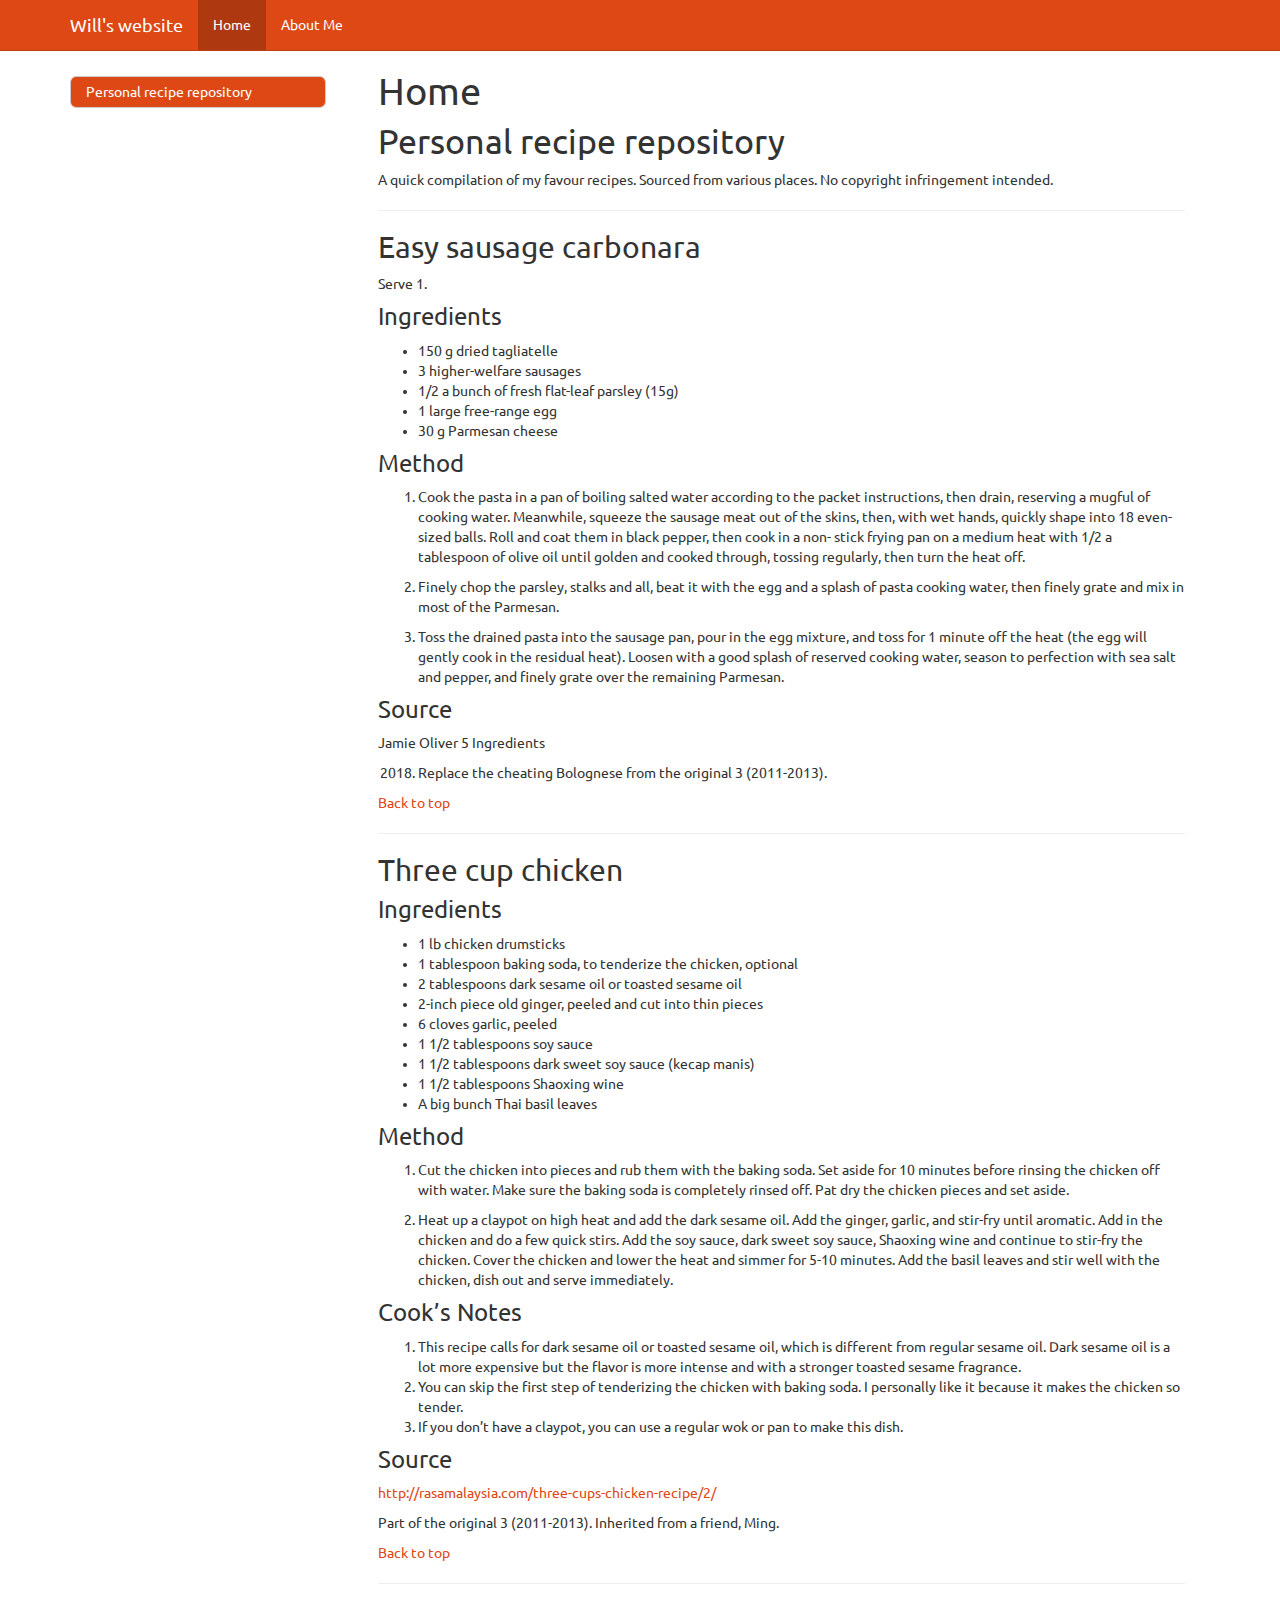
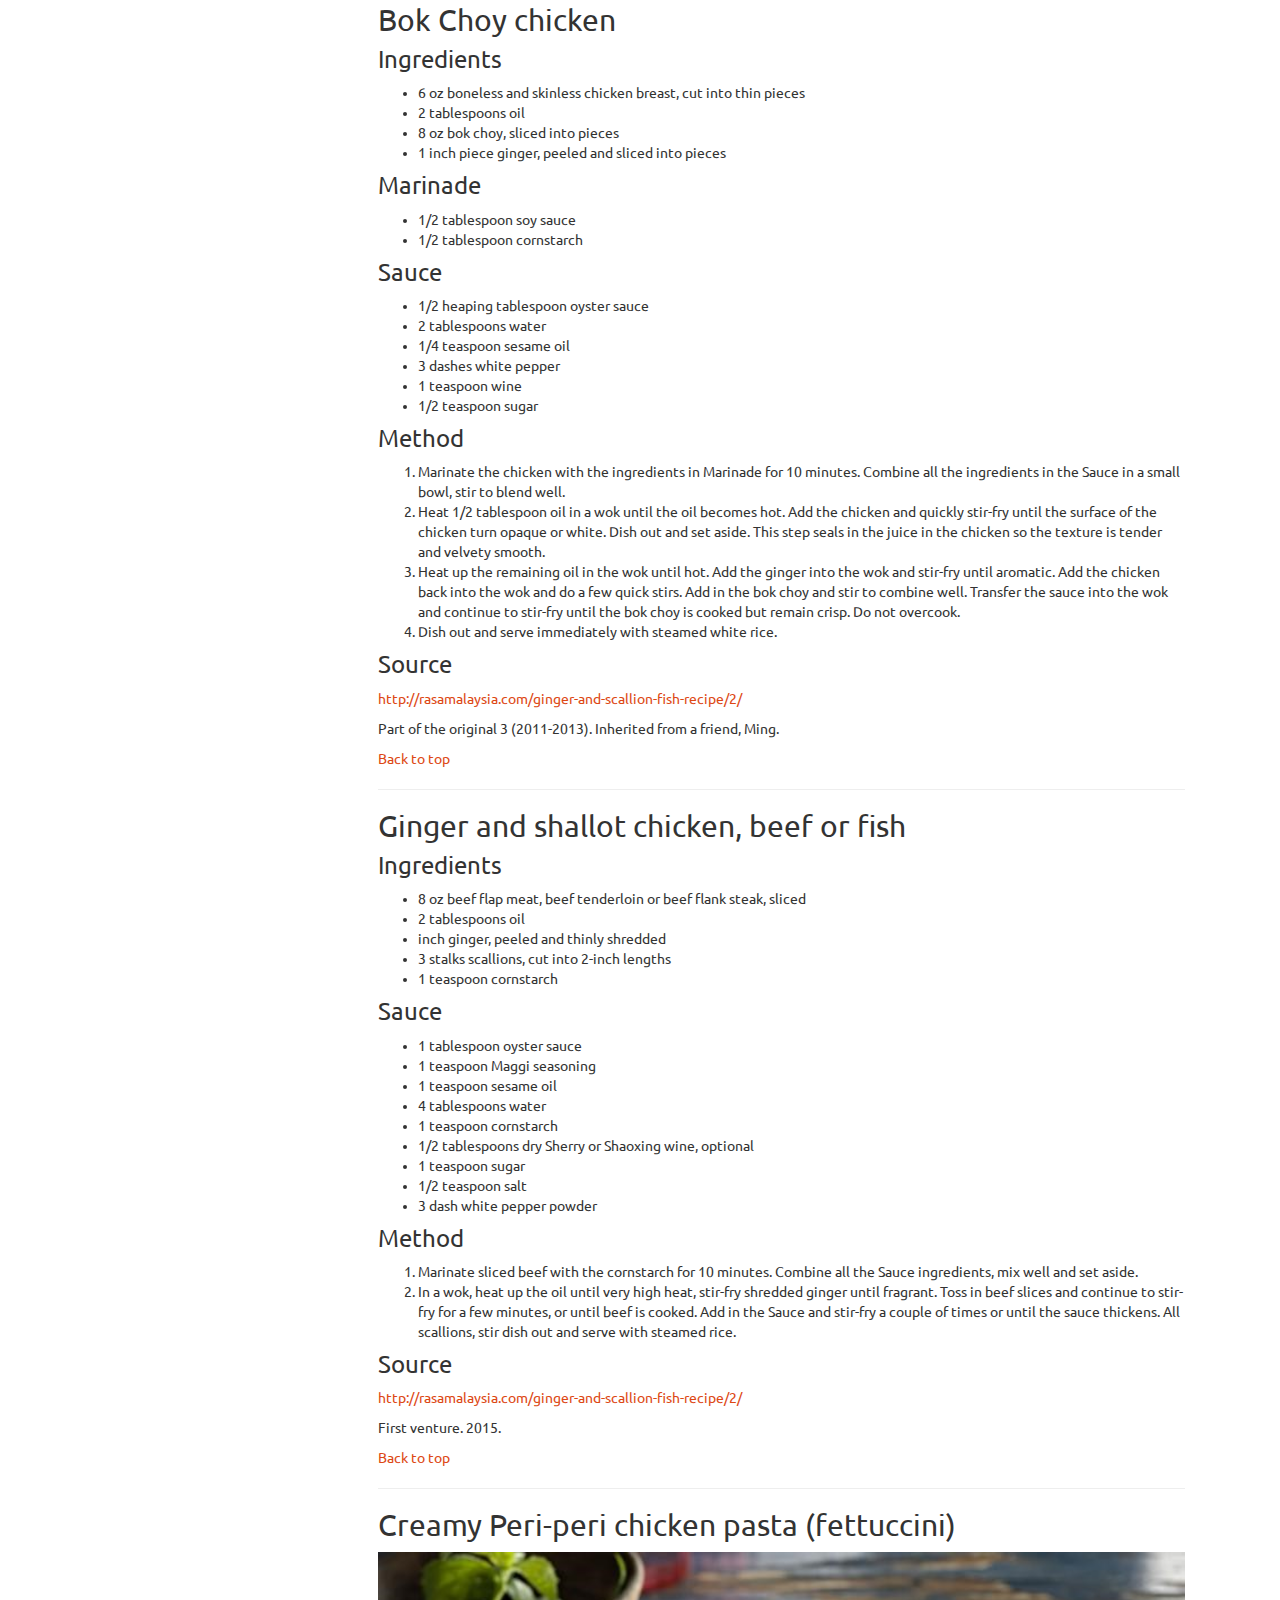
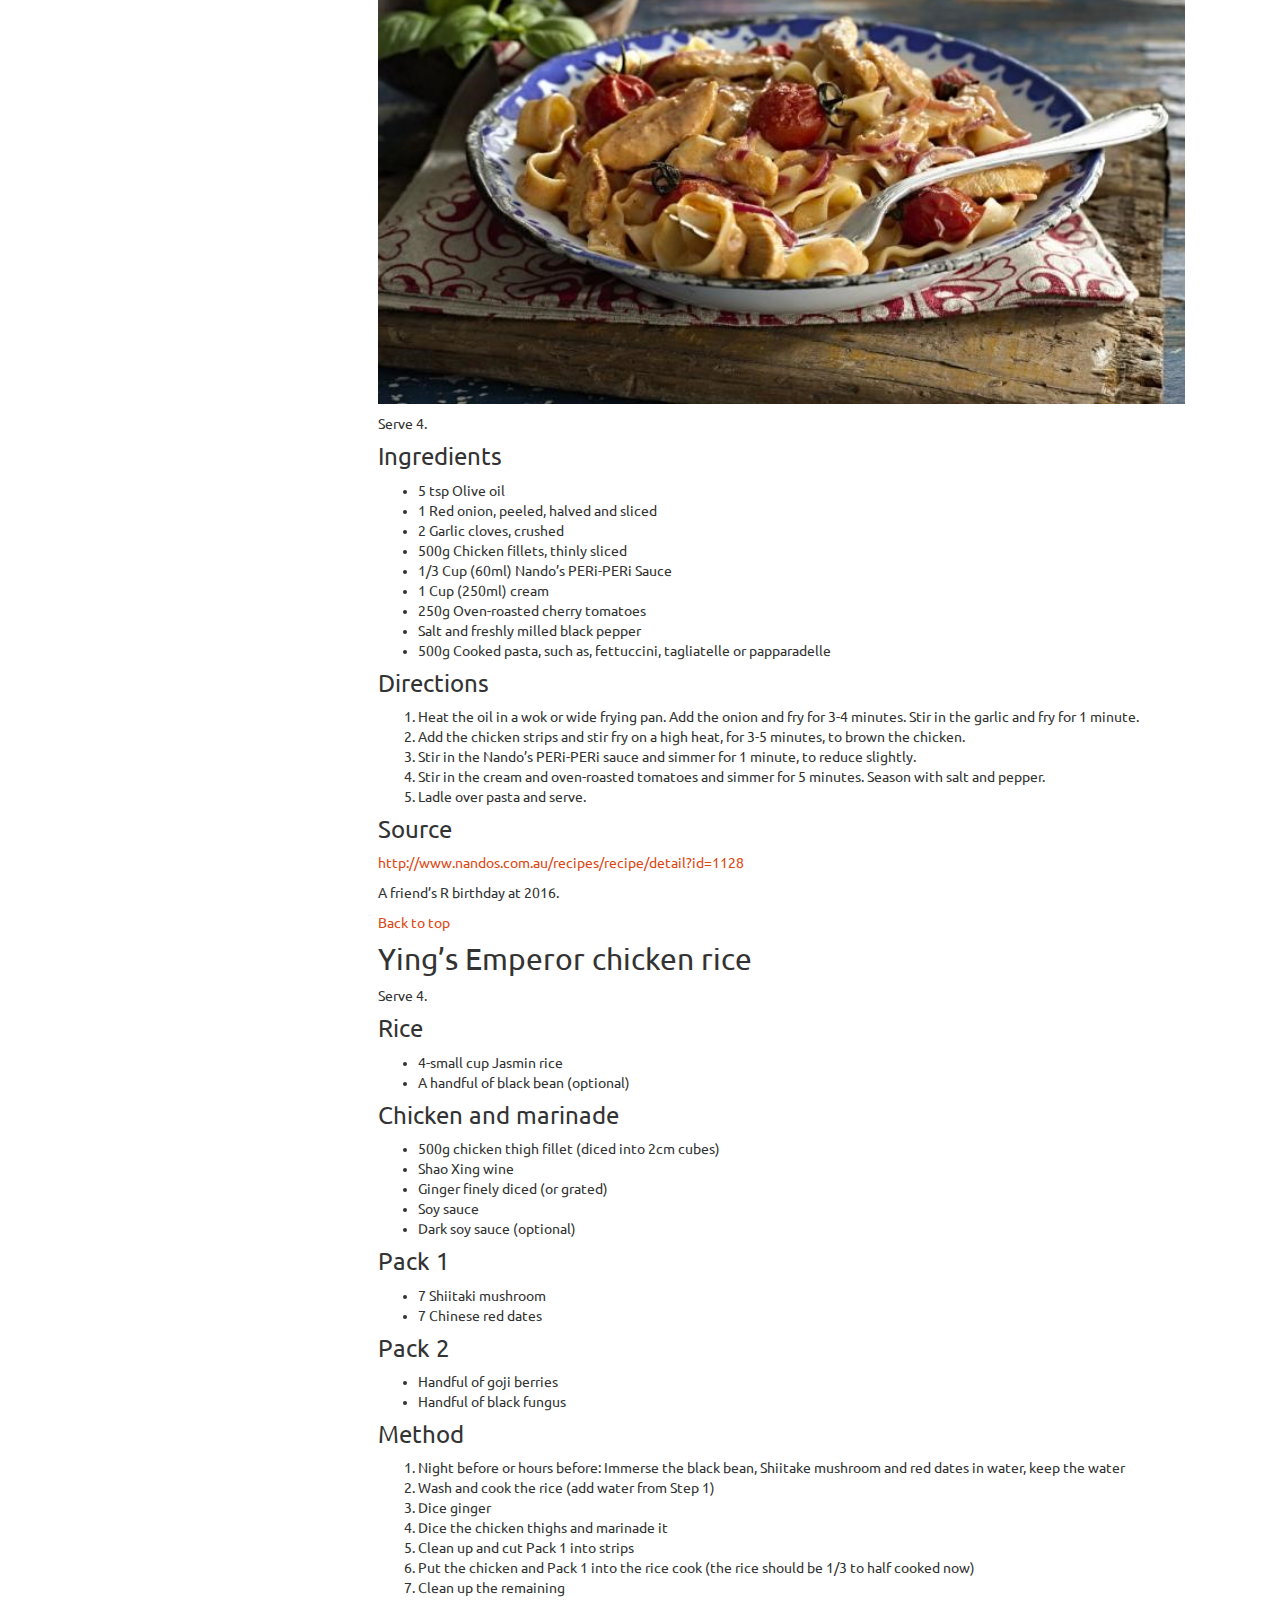
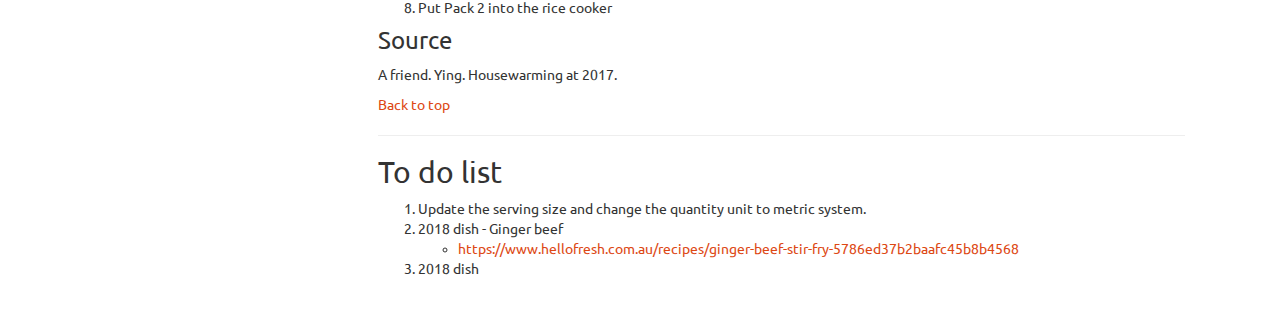
==== index.html @ e2492c23 "Added sources." ====
<!DOCTYPE html>

<html xmlns="http://www.w3.org/1999/xhtml">

<head>

<meta charset="utf-8" />
<meta http-equiv="Content-Type" content="text/html; charset=utf-8" />
<meta name="generator" content="pandoc" />




<title>Home</title>

<script src="site_libs/jquery-1.11.3/jquery.min.js"></script>
<meta name="viewport" content="width=device-width, initial-scale=1" />
<link href="site_libs/bootstrap-3.3.5/css/united.min.css" rel="stylesheet" />
<script src="site_libs/bootstrap-3.3.5/js/bootstrap.min.js"></script>
<script src="site_libs/bootstrap-3.3.5/shim/html5shiv.min.js"></script>
<script src="site_libs/bootstrap-3.3.5/shim/respond.min.js"></script>
<script src="site_libs/jqueryui-1.11.4/jquery-ui.min.js"></script>
<link href="site_libs/tocify-1.9.1/jquery.tocify.css" rel="stylesheet" />
<script src="site_libs/tocify-1.9.1/jquery.tocify.js"></script>
<script src="site_libs/navigation-1.1/tabsets.js"></script>
<link href="site_libs/highlightjs-9.12.0/default.css" rel="stylesheet" />
<script src="site_libs/highlightjs-9.12.0/highlight.js"></script>

<style type="text/css">code{white-space: pre;}</style>
<style type="text/css">
  pre:not([class]) {
    background-color: white;
  }
</style>
<script type="text/javascript">
if (window.hljs) {
  hljs.configure({languages: []});
  hljs.initHighlightingOnLoad();
  if (document.readyState && document.readyState === "complete") {
    window.setTimeout(function() { hljs.initHighlighting(); }, 0);
  }
}
</script>



<style type="text/css">
h1 {
  font-size: 34px;
}
h1.title {
  font-size: 38px;
}
h2 {
  font-size: 30px;
}
h3 {
  font-size: 24px;
}
h4 {
  font-size: 18px;
}
h5 {
  font-size: 16px;
}
h6 {
  font-size: 12px;
}
.table th:not([align]) {
  text-align: left;
}
</style>


</head>

<body>

<style type = "text/css">
.main-container {
  max-width: 940px;
  margin-left: auto;
  margin-right: auto;
}
code {
  color: inherit;
  background-color: rgba(0, 0, 0, 0.04);
}
img {
  max-width:100%;
  height: auto;
}
.tabbed-pane {
  padding-top: 12px;
}
button.code-folding-btn:focus {
  outline: none;
}
</style>


<style type="text/css">
/* padding for bootstrap navbar */
body {
  padding-top: 51px;
  padding-bottom: 40px;
}
/* offset scroll position for anchor links (for fixed navbar)  */
.section h1 {
  padding-top: 56px;
  margin-top: -56px;
}

.section h2 {
  padding-top: 56px;
  margin-top: -56px;
}
.section h3 {
  padding-top: 56px;
  margin-top: -56px;
}
.section h4 {
  padding-top: 56px;
  margin-top: -56px;
}
.section h5 {
  padding-top: 56px;
  margin-top: -56px;
}
.section h6 {
  padding-top: 56px;
  margin-top: -56px;
}
</style>

<script>
// manage active state of menu based on current page
$(document).ready(function () {
  // active menu anchor
  href = window.location.pathname
  href = href.substr(href.lastIndexOf('/') + 1)
  if (href === "")
    href = "index.html";
  var menuAnchor = $('a[href="' + href + '"]');

  // mark it active
  menuAnchor.parent().addClass('active');

  // if it's got a parent navbar menu mark it active as well
  menuAnchor.closest('li.dropdown').addClass('active');
});
</script>


<div class="container-fluid main-container">

<!-- tabsets -->
<script>
$(document).ready(function () {
  window.buildTabsets("TOC");
});
</script>

<!-- code folding -->




<script>
$(document).ready(function ()  {

    // move toc-ignore selectors from section div to header
    $('div.section.toc-ignore')
        .removeClass('toc-ignore')
        .children('h1,h2,h3,h4,h5').addClass('toc-ignore');

    // establish options
    var options = {
      selectors: "h1,h2",
      theme: "bootstrap3",
      context: '.toc-content',
      hashGenerator: function (text) {
        return text.replace(/[.\\/?&!#<>]/g, '').replace(/\s/g, '_').toLowerCase();
      },
      ignoreSelector: ".toc-ignore",
      scrollTo: 0
    };
    options.showAndHide = true;
    options.smoothScroll = true;

    // tocify
    var toc = $("#TOC").tocify(options).data("toc-tocify");
});
</script>

<style type="text/css">

#TOC {
  margin: 25px 0px 20px 0px;
}
@media (max-width: 768px) {
#TOC {
  position: relative;
  width: 100%;
}
}


.toc-content {
  padding-left: 30px;
  padding-right: 40px;
}

div.main-container {
  max-width: 1200px;
}

div.tocify {
  width: 20%;
  max-width: 260px;
  max-height: 85%;
}

@media (min-width: 768px) and (max-width: 991px) {
  div.tocify {
    width: 25%;
  }
}

@media (max-width: 767px) {
  div.tocify {
    width: 100%;
    max-width: none;
  }
}

.tocify ul, .tocify li {
  line-height: 20px;
}

.tocify-subheader .tocify-item {
  font-size: 0.90em;
  padding-left: 25px;
  text-indent: 0;
}

.tocify .list-group-item {
  border-radius: 0px;
}


</style>

<!-- setup 3col/9col grid for toc_float and main content  -->
<div class="row-fluid">
<div class="col-xs-12 col-sm-4 col-md-3">
<div id="TOC" class="tocify">
</div>
</div>

<div class="toc-content col-xs-12 col-sm-8 col-md-9">




<div class="navbar navbar-default  navbar-fixed-top" role="navigation">
  <div class="container">
    <div class="navbar-header">
      <button type="button" class="navbar-toggle collapsed" data-toggle="collapse" data-target="#navbar">
        <span class="icon-bar"></span>
        <span class="icon-bar"></span>
        <span class="icon-bar"></span>
      </button>
      <a class="navbar-brand" href="index.html">Will's website</a>
    </div>
    <div id="navbar" class="navbar-collapse collapse">
      <ul class="nav navbar-nav">
        <li>
  <a href="index.html">Home</a>
</li>
<li>
  <a href="about.html">About Me</a>
</li>
      </ul>
      <ul class="nav navbar-nav navbar-right">
        
      </ul>
    </div><!--/.nav-collapse -->
  </div><!--/.container -->
</div><!--/.navbar -->

<div class="fluid-row" id="header">



<h1 class="title toc-ignore">Home</h1>

</div>


<div id="personal-recipe-repository" class="section level1">
<h1>Personal recipe repository</h1>
<p>A quick compilation of my favour recipes. Sourced from various places. No copyright infringement intended.</p>
<hr />
<div id="easy-sausage-carbonara" class="section level2">
<h2>Easy sausage carbonara</h2>
<p>Serve 1.</p>
<div id="ingredients" class="section level3">
<h3>Ingredients</h3>
<ul>
<li>150 g dried tagliatelle</li>
<li>3 higher-welfare sausages</li>
<li>1/2 a bunch of fresh flat-leaf parsley (15g)</li>
<li>1 large free-range egg</li>
<li>30 g Parmesan cheese</li>
</ul>
</div>
<div id="method" class="section level3">
<h3>Method</h3>
<ol style="list-style-type: decimal">
<li><p>Cook the pasta in a pan of boiling salted water according to the packet instructions, then drain, reserving a mugful of cooking water. Meanwhile, squeeze the sausage meat out of the skins, then, with wet hands, quickly shape into 18 even-sized balls. Roll and coat them in black pepper, then cook in a non- stick frying pan on a medium heat with 1/2 a tablespoon of olive oil until golden and cooked through, tossing regularly, then turn the heat off.</p></li>
<li><p>Finely chop the parsley, stalks and all, beat it with the egg and a splash of pasta cooking water, then finely grate and mix in most of the Parmesan.</p></li>
<li><p>Toss the drained pasta into the sausage pan, pour in the egg mixture, and toss for 1 minute off the heat (the egg will gently cook in the residual heat). Loosen with a good splash of reserved cooking water, season to perfection with sea salt and pepper, and finely grate over the remaining Parmesan.</p></li>
</ol>
</div>
<div id="source" class="section level3">
<h3>Source</h3>
<p>Jamie Oliver 5 Ingredients</p>
<ol start="2018" style="list-style-type: decimal">
<li>Replace the cheating Bolognese from the original 3 (2011-2013).</li>
</ol>
<p><a href="#top">Back to top</a></p>
<hr />
</div>
</div>
<div id="three-cup-chicken" class="section level2">
<h2>Three cup chicken</h2>
<!-- ```{r, out.width="100%", fig.align='center'} -->
<!-- include_graphics("images//threecupchicken.jpg") -->
<!-- ``` -->
<div id="ingredients-1" class="section level3">
<h3>Ingredients</h3>
<ul>
<li>1 lb chicken drumsticks</li>
<li>1 tablespoon baking soda, to tenderize the chicken, optional</li>
<li>2 tablespoons dark sesame oil or toasted sesame oil</li>
<li>2-inch piece old ginger, peeled and cut into thin pieces</li>
<li>6 cloves garlic, peeled</li>
<li>1 1/2 tablespoons soy sauce</li>
<li>1 1/2 tablespoons dark sweet soy sauce (kecap manis)</li>
<li>1 1/2 tablespoons Shaoxing wine</li>
<li>A big bunch Thai basil leaves</li>
</ul>
</div>
<div id="method-1" class="section level3">
<h3>Method</h3>
<ol style="list-style-type: decimal">
<li><p>Cut the chicken into pieces and rub them with the baking soda. Set aside for 10 minutes before rinsing the chicken off with water. Make sure the baking soda is completely rinsed off. Pat dry the chicken pieces and set aside.</p></li>
<li><p>Heat up a claypot on high heat and add the dark sesame oil. Add the ginger, garlic, and stir-fry until aromatic. Add in the chicken and do a few quick stirs. Add the soy sauce, dark sweet soy sauce, Shaoxing wine and continue to stir-fry the chicken. Cover the chicken and lower the heat and simmer for 5-10 minutes. Add the basil leaves and stir well with the chicken, dish out and serve immediately.</p></li>
</ol>
</div>
<div id="cooks-notes" class="section level3">
<h3>Cook’s Notes</h3>
<ol style="list-style-type: decimal">
<li>This recipe calls for dark sesame oil or toasted sesame oil, which is different from regular sesame oil. Dark sesame oil is a lot more expensive but the flavor is more intense and with a stronger toasted sesame fragrance.</li>
<li>You can skip the first step of tenderizing the chicken with baking soda. I personally like it because it makes the chicken so tender.</li>
<li>If you don’t have a claypot, you can use a regular wok or pan to make this dish.</li>
</ol>
</div>
<div id="source-1" class="section level3">
<h3>Source</h3>
<p><a href="http://rasamalaysia.com/three-cups-chicken-recipe/2/" class="uri">http://rasamalaysia.com/three-cups-chicken-recipe/2/</a></p>
<p>Part of the original 3 (2011-2013). Inherited from a friend, Ming.</p>
<p><a href="#top">Back to top</a></p>
<hr />
</div>
</div>
<div id="bok-choy-chicken" class="section level2">
<h2>Bok Choy chicken</h2>
<div id="ingredients-2" class="section level3">
<h3>Ingredients</h3>
<ul>
<li>6 oz boneless and skinless chicken breast, cut into thin pieces</li>
<li>2 tablespoons oil</li>
<li>8 oz bok choy, sliced into pieces</li>
<li>1 inch piece ginger, peeled and sliced into pieces</li>
</ul>
</div>
<div id="marinade" class="section level3">
<h3>Marinade</h3>
<ul>
<li>1/2 tablespoon soy sauce</li>
<li>1/2 tablespoon cornstarch</li>
</ul>
</div>
<div id="sauce" class="section level3">
<h3>Sauce</h3>
<ul>
<li>1/2 heaping tablespoon oyster sauce</li>
<li>2 tablespoons water</li>
<li>1/4 teaspoon sesame oil</li>
<li>3 dashes white pepper</li>
<li>1 teaspoon wine</li>
<li>1/2 teaspoon sugar</li>
</ul>
</div>
<div id="method-2" class="section level3">
<h3>Method</h3>
<ol style="list-style-type: decimal">
<li>Marinate the chicken with the ingredients in Marinade for 10 minutes. Combine all the ingredients in the Sauce in a small bowl, stir to blend well.</li>
<li>Heat 1/2 tablespoon oil in a wok until the oil becomes hot. Add the chicken and quickly stir-fry until the surface of the chicken turn opaque or white. Dish out and set aside. This step seals in the juice in the chicken so the texture is tender and velvety smooth.</li>
<li>Heat up the remaining oil in the wok until hot. Add the ginger into the wok and stir-fry until aromatic. Add the chicken back into the wok and do a few quick stirs. Add in the bok choy and stir to combine well. Transfer the sauce into the wok and continue to stir-fry until the bok choy is cooked but remain crisp. Do not overcook.</li>
<li>Dish out and serve immediately with steamed white rice.</li>
</ol>
</div>
<div id="source-2" class="section level3">
<h3>Source</h3>
<p><a href="http://rasamalaysia.com/ginger-and-scallion-fish-recipe/2/" class="uri">http://rasamalaysia.com/ginger-and-scallion-fish-recipe/2/</a></p>
<p>Part of the original 3 (2011-2013). Inherited from a friend, Ming.</p>
<p><a href="#top">Back to top</a></p>
<hr />
</div>
</div>
<div id="ginger-and-shallot-chicken-beef-or-fish" class="section level2">
<h2>Ginger and shallot chicken, beef or fish</h2>
<div id="ingredients-3" class="section level3">
<h3>Ingredients</h3>
<ul>
<li>8 oz beef flap meat, beef tenderloin or beef flank steak, sliced</li>
<li>2 tablespoons oil</li>
<li>inch ginger, peeled and thinly shredded</li>
<li>3 stalks scallions, cut into 2-inch lengths</li>
<li>1 teaspoon cornstarch</li>
</ul>
</div>
<div id="sauce-1" class="section level3">
<h3>Sauce</h3>
<ul>
<li>1 tablespoon oyster sauce</li>
<li>1 teaspoon Maggi seasoning</li>
<li>1 teaspoon sesame oil</li>
<li>4 tablespoons water</li>
<li>1 teaspoon cornstarch</li>
<li>1/2 tablespoons dry Sherry or Shaoxing wine, optional</li>
<li>1 teaspoon sugar</li>
<li>1/2 teaspoon salt</li>
<li>3 dash white pepper powder</li>
</ul>
</div>
<div id="method-3" class="section level3">
<h3>Method</h3>
<ol style="list-style-type: decimal">
<li>Marinate sliced beef with the cornstarch for 10 minutes. Combine all the Sauce ingredients, mix well and set aside.</li>
<li>In a wok, heat up the oil until very high heat, stir-fry shredded ginger until fragrant. Toss in beef slices and continue to stir-fry for a few minutes, or until beef is cooked. Add in the Sauce and stir-fry a couple of times or until the sauce thickens. All scallions, stir dish out and serve with steamed rice.</li>
</ol>
</div>
<div id="source-3" class="section level3">
<h3>Source</h3>
<p><a href="http://rasamalaysia.com/ginger-and-scallion-fish-recipe/2/" class="uri">http://rasamalaysia.com/ginger-and-scallion-fish-recipe/2/</a></p>
<p>First venture. 2015.</p>
<p><a href="#top">Back to top</a></p>
<hr />
</div>
</div>
<div id="creamy-peri-peri-chicken-pasta-fettuccini" class="section level2">
<h2>Creamy Peri-peri chicken pasta (fettuccini)</h2>
<p><img src="images/test.jpg" width="100%" style="display: block; margin: auto;" /></p>
<p>Serve 4.</p>
<div id="ingredients-4" class="section level3">
<h3>Ingredients</h3>
<ul>
<li>5 tsp Olive oil</li>
<li>1 Red onion, peeled, halved and sliced</li>
<li>2 Garlic cloves, crushed</li>
<li>500g Chicken fillets, thinly sliced</li>
<li>1/3 Cup (60ml) Nando’s PERi-PERi Sauce</li>
<li>1 Cup (250ml) cream</li>
<li>250g Oven-roasted cherry tomatoes</li>
<li>Salt and freshly milled black pepper</li>
<li>500g Cooked pasta, such as, fettuccini, tagliatelle or papparadelle</li>
</ul>
</div>
<div id="directions" class="section level3">
<h3>Directions</h3>
<ol style="list-style-type: decimal">
<li>Heat the oil in a wok or wide frying pan. Add the onion and fry for 3-4 minutes. Stir in the garlic and fry for 1 minute.</li>
<li>Add the chicken strips and stir fry on a high heat, for 3-5 minutes, to brown the chicken.</li>
<li>Stir in the Nando’s PERi-PERi sauce and simmer for 1 minute, to reduce slightly.</li>
<li>Stir in the cream and oven-roasted tomatoes and simmer for 5 minutes. Season with salt and pepper.</li>
<li>Ladle over pasta and serve.</li>
</ol>
</div>
<div id="source-4" class="section level3">
<h3>Source</h3>
<p><a href="http://www.nandos.com.au/recipes/recipe/detail?id=1128" class="uri">http://www.nandos.com.au/recipes/recipe/detail?id=1128</a></p>
<p>A friend’s R birthday at 2016.</p>
<p><a href="#top">Back to top</a></p>
</div>
</div>
<div id="yings-emperor-chicken-rice" class="section level2">
<h2>Ying’s Emperor chicken rice</h2>
<p>Serve 4.</p>
<div id="rice" class="section level3">
<h3>Rice</h3>
<ul>
<li>4-small cup Jasmin rice</li>
<li>A handful of black bean (optional)</li>
</ul>
</div>
<div id="chicken-and-marinade" class="section level3">
<h3>Chicken and marinade</h3>
<ul>
<li>500g chicken thigh fillet (diced into 2cm cubes)</li>
<li>Shao Xing wine</li>
<li>Ginger finely diced (or grated)</li>
<li>Soy sauce</li>
<li>Dark soy sauce (optional)</li>
</ul>
</div>
<div id="pack-1" class="section level3">
<h3>Pack 1</h3>
<ul>
<li>7 Shiitaki mushroom</li>
<li>7 Chinese red dates</li>
</ul>
</div>
<div id="pack-2" class="section level3">
<h3>Pack 2</h3>
<ul>
<li>Handful of goji berries</li>
<li>Handful of black fungus</li>
</ul>
</div>
<div id="method-4" class="section level3">
<h3>Method</h3>
<ol style="list-style-type: decimal">
<li>Night before or hours before: Immerse the black bean, Shiitake mushroom and red dates in water, keep the water</li>
<li>Wash and cook the rice (add water from Step 1)</li>
<li>Dice ginger</li>
<li>Dice the chicken thighs and marinade it</li>
<li>Clean up and cut Pack 1 into strips</li>
<li>Put the chicken and Pack 1 into the rice cook (the rice should be 1/3 to half cooked now)</li>
<li>Clean up the remaining</li>
<li>Put Pack 2 into the rice cooker</li>
</ol>
</div>
<div id="source-5" class="section level3">
<h3>Source</h3>
<p>A friend. Ying. Housewarming at 2017.</p>
<p><a href="#top">Back to top</a></p>
<hr />
</div>
</div>
<div id="to-do-list" class="section level2">
<h2>To do list</h2>
<ol style="list-style-type: decimal">
<li>Update the serving size and change the quantity unit to metric system.</li>
<li>2018 dish - Ginger beef
<ul>
<li><a href="https://www.hellofresh.com.au/recipes/ginger-beef-stir-fry-5786ed37b2baafc45b8b4568" class="uri">https://www.hellofresh.com.au/recipes/ginger-beef-stir-fry-5786ed37b2baafc45b8b4568</a></li>
</ul></li>
<li>2018 dish</li>
</ol>
</div>
</div>



</div>
</div>

</div>

<script>

// add bootstrap table styles to pandoc tables
function bootstrapStylePandocTables() {
  $('tr.header').parent('thead').parent('table').addClass('table table-condensed');
}
$(document).ready(function () {
  bootstrapStylePandocTables();
});


</script>

<!-- dynamically load mathjax for compatibility with self-contained -->
<script>
  (function () {
    var script = document.createElement("script");
    script.type = "text/javascript";
    script.src  = "https://mathjax.rstudio.com/latest/MathJax.js?config=TeX-AMS-MML_HTMLorMML";
    document.getElementsByTagName("head")[0].appendChild(script);
  })();
</script>

</body>
</html>
---- site_libs/bootstrap-3.3.5/css/united.min.css ----
@font-face {
  font-family: 'Ubuntu';
  font-style: normal;
  font-weight: 400;
  src: url(fonts/Ubuntu.ttf) format('truetype');
}

/*!
 * bootswatch v3.3.6
 * Homepage: http://bootswatch.com
 * Copyright 2012-2015 Thomas Park
 * Licensed under MIT
 * Based on Bootstrap
*//*!
 * Bootstrap v3.3.6 (http://getbootstrap.com)
 * Copyright 2011-2015 Twitter, Inc.
 * Licensed under MIT (https://github.com/twbs/bootstrap/blob/master/LICENSE)
 *//*! normalize.css v3.0.3 | MIT License | github.com/necolas/normalize.css */html{font-family:sans-serif;-ms-text-size-adjust:100%;-webkit-text-size-adjust:100%}body{margin:0}article,aside,details,figcaption,figure,footer,header,hgroup,main,menu,nav,section,summary{display:block}audio,canvas,progress,video{display:inline-block;vertical-align:baseline}audio:not([controls]){display:none;height:0}[hidden],template{display:none}a{background-color:transparent}a:active,a:hover{outline:0}abbr[title]{border-bottom:1px dotted}b,strong{font-weight:bold}dfn{font-style:italic}h1{font-size:2em;margin:0.67em 0}mark{background:#ff0;color:#000}small{font-size:80%}sub,sup{font-size:75%;line-height:0;position:relative;vertical-align:baseline}sup{top:-0.5em}sub{bottom:-0.25em}img{border:0}svg:not(:root){overflow:hidden}figure{margin:1em 40px}hr{-webkit-box-sizing:content-box;-moz-box-sizing:content-box;box-sizing:content-box;height:0}pre{overflow:auto}code,kbd,pre,samp{font-family:monospace, monospace;font-size:1em}button,input,optgroup,select,textarea{color:inherit;font:inherit;margin:0}button{overflow:visible}button,select{text-transform:none}button,html input[type="button"],input[type="reset"],input[type="submit"]{-webkit-appearance:button;cursor:pointer}button[disabled],html input[disabled]{cursor:default}button::-moz-focus-inner,input::-moz-focus-inner{border:0;padding:0}input{line-height:normal}input[type="checkbox"],input[type="radio"]{-webkit-box-sizing:border-box;-moz-box-sizing:border-box;box-sizing:border-box;padding:0}input[type="number"]::-webkit-inner-spin-button,input[type="number"]::-webkit-outer-spin-button{height:auto}input[type="search"]{-webkit-appearance:textfield;-webkit-box-sizing:content-box;-moz-box-sizing:content-box;box-sizing:content-box}input[type="search"]::-webkit-search-cancel-button,input[type="search"]::-webkit-search-decoration{-webkit-appearance:none}fieldset{border:1px solid #c0c0c0;margin:0 2px;padding:0.35em 0.625em 0.75em}legend{border:0;padding:0}textarea{overflow:auto}optgroup{font-weight:bold}table{border-collapse:collapse;border-spacing:0}td,th{padding:0}/*! Source: https://github.com/h5bp/html5-boilerplate/blob/master/src/css/main.css */@media print{*,*:before,*:after{background:transparent !important;color:#000 !important;-webkit-box-shadow:none !important;box-shadow:none !important;text-shadow:none !important}a,a:visited{text-decoration:underline}a[href]:after{content:" (" attr(href) ")"}abbr[title]:after{content:" (" attr(title) ")"}a[href^="#"]:after,a[href^="javascript:"]:after{content:""}pre,blockquote{border:1px solid #999;page-break-inside:avoid}thead{display:table-header-group}tr,img{page-break-inside:avoid}img{max-width:100% !important}p,h2,h3{orphans:3;widows:3}h2,h3{page-break-after:avoid}.navbar{display:none}.btn>.caret,.dropup>.btn>.caret{border-top-color:#000 !important}.label{border:1px solid #000}.table{border-collapse:collapse !important}.table td,.table th{background-color:#fff !important}.table-bordered th,.table-bordered td{border:1px solid #ddd !important}}@font-face{font-family:'Glyphicons Halflings';src:url('../fonts/glyphicons-halflings-regular.eot');src:url('../fonts/glyphicons-halflings-regular.eot?#iefix') format('embedded-opentype'),url('../fonts/glyphicons-halflings-regular.woff') format('woff'),url('../fonts/glyphicons-halflings-regular.ttf') format('truetype'),url('../fonts/glyphicons-halflings-regular.svg#glyphicons_halflingsregular') format('svg')}.glyphicon{position:relative;top:1px;display:inline-block;font-family:'Glyphicons Halflings';font-style:normal;font-weight:normal;line-height:1;-webkit-font-smoothing:antialiased;-moz-osx-font-smoothing:grayscale}.glyphicon-asterisk:before{content:"\002a"}.glyphicon-plus:before{content:"\002b"}.glyphicon-euro:before,.glyphicon-eur:before{content:"\20ac"}.glyphicon-minus:before{content:"\2212"}.glyphicon-cloud:before{content:"\2601"}.glyphicon-envelope:before{content:"\2709"}.glyphicon-pencil:before{content:"\270f"}.glyphicon-glass:before{content:"\e001"}.glyphicon-music:before{content:"\e002"}.glyphicon-search:before{content:"\e003"}.glyphicon-heart:before{content:"\e005"}.glyphicon-star:before{content:"\e006"}.glyphicon-star-empty:before{content:"\e007"}.glyphicon-user:before{content:"\e008"}.glyphicon-film:before{content:"\e009"}.glyphicon-th-large:before{content:"\e010"}.glyphicon-th:before{content:"\e011"}.glyphicon-th-list:before{content:"\e012"}.glyphicon-ok:before{content:"\e013"}.glyphicon-remove:before{content:"\e014"}.glyphicon-zoom-in:before{content:"\e015"}.glyphicon-zoom-out:before{content:"\e016"}.glyphicon-off:before{content:"\e017"}.glyphicon-signal:before{content:"\e018"}.glyphicon-cog:before{content:"\e019"}.glyphicon-trash:before{content:"\e020"}.glyphicon-home:before{content:"\e021"}.glyphicon-file:before{content:"\e022"}.glyphicon-time:before{content:"\e023"}.glyphicon-road:before{content:"\e024"}.glyphicon-download-alt:before{content:"\e025"}.glyphicon-download:before{content:"\e026"}.glyphicon-upload:before{content:"\e027"}.glyphicon-inbox:before{content:"\e028"}.glyphicon-play-circle:before{content:"\e029"}.glyphicon-repeat:before{content:"\e030"}.glyphicon-refresh:before{content:"\e031"}.glyphicon-list-alt:before{content:"\e032"}.glyphicon-lock:before{content:"\e033"}.glyphicon-flag:before{content:"\e034"}.glyphicon-headphones:before{content:"\e035"}.glyphicon-volume-off:before{content:"\e036"}.glyphicon-volume-down:before{content:"\e037"}.glyphicon-volume-up:before{content:"\e038"}.glyphicon-qrcode:before{content:"\e039"}.glyphicon-barcode:before{content:"\e040"}.glyphicon-tag:before{content:"\e041"}.glyphicon-tags:before{content:"\e042"}.glyphicon-book:before{content:"\e043"}.glyphicon-bookmark:before{content:"\e044"}.glyphicon-print:before{content:"\e045"}.glyphicon-camera:before{content:"\e046"}.glyphicon-font:before{content:"\e047"}.glyphicon-bold:before{content:"\e048"}.glyphicon-italic:before{content:"\e049"}.glyphicon-text-height:before{content:"\e050"}.glyphicon-text-width:before{content:"\e051"}.glyphicon-align-left:before{content:"\e052"}.glyphicon-align-center:before{content:"\e053"}.glyphicon-align-right:before{content:"\e054"}.glyphicon-align-justify:before{content:"\e055"}.glyphicon-list:before{content:"\e056"}.glyphicon-indent-left:before{content:"\e057"}.glyphicon-indent-right:before{content:"\e058"}.glyphicon-facetime-video:before{content:"\e059"}.glyphicon-picture:before{content:"\e060"}.glyphicon-map-marker:before{content:"\e062"}.glyphicon-adjust:before{content:"\e063"}.glyphicon-tint:before{content:"\e064"}.glyphicon-edit:before{content:"\e065"}.glyphicon-share:before{content:"\e066"}.glyphicon-check:before{content:"\e067"}.glyphicon-move:before{content:"\e068"}.glyphicon-step-backward:before{content:"\e069"}.glyphicon-fast-backward:before{content:"\e070"}.glyphicon-backward:before{content:"\e071"}.glyphicon-play:before{content:"\e072"}.glyphicon-pause:before{content:"\e073"}.glyphicon-stop:before{content:"\e074"}.glyphicon-forward:before{content:"\e075"}.glyphicon-fast-forward:before{content:"\e076"}.glyphicon-step-forward:before{content:"\e077"}.glyphicon-eject:before{content:"\e078"}.glyphicon-chevron-left:before{content:"\e079"}.glyphicon-chevron-right:before{content:"\e080"}.glyphicon-plus-sign:before{content:"\e081"}.glyphicon-minus-sign:before{content:"\e082"}.glyphicon-remove-sign:before{content:"\e083"}.glyphicon-ok-sign:before{content:"\e084"}.glyphicon-question-sign:before{content:"\e085"}.glyphicon-info-sign:before{content:"\e086"}.glyphicon-screenshot:before{content:"\e087"}.glyphicon-remove-circle:before{content:"\e088"}.glyphicon-ok-circle:before{content:"\e089"}.glyphicon-ban-circle:before{content:"\e090"}.glyphicon-arrow-left:before{content:"\e091"}.glyphicon-arrow-right:before{content:"\e092"}.glyphicon-arrow-up:before{content:"\e093"}.glyphicon-arrow-down:before{content:"\e094"}.glyphicon-share-alt:before{content:"\e095"}.glyphicon-resize-full:before{content:"\e096"}.glyphicon-resize-small:before{content:"\e097"}.glyphicon-exclamation-sign:before{content:"\e101"}.glyphicon-gift:before{content:"\e102"}.glyphicon-leaf:before{content:"\e103"}.glyphicon-fire:before{content:"\e104"}.glyphicon-eye-open:before{content:"\e105"}.glyphicon-eye-close:before{content:"\e106"}.glyphicon-warning-sign:before{content:"\e107"}.glyphicon-plane:before{content:"\e108"}.glyphicon-calendar:before{content:"\e109"}.glyphicon-random:before{content:"\e110"}.glyphicon-comment:before{content:"\e111"}.glyphicon-magnet:before{content:"\e112"}.glyphicon-chevron-up:before{content:"\e113"}.glyphicon-chevron-down:before{content:"\e114"}.glyphicon-retweet:before{content:"\e115"}.glyphicon-shopping-cart:before{content:"\e116"}.glyphicon-folder-close:before{content:"\e117"}.glyphicon-folder-open:before{content:"\e118"}.glyphicon-resize-vertical:before{content:"\e119"}.glyphicon-resize-horizontal:before{content:"\e120"}.glyphicon-hdd:before{content:"\e121"}.glyphicon-bullhorn:before{content:"\e122"}.glyphicon-bell:before{content:"\e123"}.glyphicon-certificate:before{content:"\e124"}.glyphicon-thumbs-up:before{content:"\e125"}.glyphicon-thumbs-down:before{content:"\e126"}.glyphicon-hand-right:before{content:"\e127"}.glyphicon-hand-left:before{content:"\e128"}.glyphicon-hand-up:before{content:"\e129"}.glyphicon-hand-down:before{content:"\e130"}.glyphicon-circle-arrow-right:before{content:"\e131"}.glyphicon-circle-arrow-left:before{content:"\e132"}.glyphicon-circle-arrow-up:before{content:"\e133"}.glyphicon-circle-arrow-down:before{content:"\e134"}.glyphicon-globe:before{content:"\e135"}.glyphicon-wrench:before{content:"\e136"}.glyphicon-tasks:before{content:"\e137"}.glyphicon-filter:before{content:"\e138"}.glyphicon-briefcase:before{content:"\e139"}.glyphicon-fullscreen:before{content:"\e140"}.glyphicon-dashboard:before{content:"\e141"}.glyphicon-paperclip:before{content:"\e142"}.glyphicon-heart-empty:before{content:"\e143"}.glyphicon-link:before{content:"\e144"}.glyphicon-phone:before{content:"\e145"}.glyphicon-pushpin:before{content:"\e146"}.glyphicon-usd:before{content:"\e148"}.glyphicon-gbp:before{content:"\e149"}.glyphicon-sort:before{content:"\e150"}.glyphicon-sort-by-alphabet:before{content:"\e151"}.glyphicon-sort-by-alphabet-alt:before{content:"\e152"}.glyphicon-sort-by-order:before{content:"\e153"}.glyphicon-sort-by-order-alt:before{content:"\e154"}.glyphicon-sort-by-attributes:before{content:"\e155"}.glyphicon-sort-by-attributes-alt:before{content:"\e156"}.glyphicon-unchecked:before{content:"\e157"}.glyphicon-expand:before{content:"\e158"}.glyphicon-collapse-down:before{content:"\e159"}.glyphicon-collapse-up:before{content:"\e160"}.glyphicon-log-in:before{content:"\e161"}.glyphicon-flash:before{content:"\e162"}.glyphicon-log-out:before{content:"\e163"}.glyphicon-new-window:before{content:"\e164"}.glyphicon-record:before{content:"\e165"}.glyphicon-save:before{content:"\e166"}.glyphicon-open:before{content:"\e167"}.glyphicon-saved:before{content:"\e168"}.glyphicon-import:before{content:"\e169"}.glyphicon-export:before{content:"\e170"}.glyphicon-send:before{content:"\e171"}.glyphicon-floppy-disk:before{content:"\e172"}.glyphicon-floppy-saved:before{content:"\e173"}.glyphicon-floppy-remove:before{content:"\e174"}.glyphicon-floppy-save:before{content:"\e175"}.glyphicon-floppy-open:before{content:"\e176"}.glyphicon-credit-card:before{content:"\e177"}.glyphicon-transfer:before{content:"\e178"}.glyphicon-cutlery:before{content:"\e179"}.glyphicon-header:before{content:"\e180"}.glyphicon-compressed:before{content:"\e181"}.glyphicon-earphone:before{content:"\e182"}.glyphicon-phone-alt:before{content:"\e183"}.glyphicon-tower:before{content:"\e184"}.glyphicon-stats:before{content:"\e185"}.glyphicon-sd-video:before{content:"\e186"}.glyphicon-hd-video:before{content:"\e187"}.glyphicon-subtitles:before{content:"\e188"}.glyphicon-sound-stereo:before{content:"\e189"}.glyphicon-sound-dolby:before{content:"\e190"}.glyphicon-sound-5-1:before{content:"\e191"}.glyphicon-sound-6-1:before{content:"\e192"}.glyphicon-sound-7-1:before{content:"\e193"}.glyphicon-copyright-mark:before{content:"\e194"}.glyphicon-registration-mark:before{content:"\e195"}.glyphicon-cloud-download:before{content:"\e197"}.glyphicon-cloud-upload:before{content:"\e198"}.glyphicon-tree-conifer:before{content:"\e199"}.glyphicon-tree-deciduous:before{content:"\e200"}.glyphicon-cd:before{content:"\e201"}.glyphicon-save-file:before{content:"\e202"}.glyphicon-open-file:before{content:"\e203"}.glyphicon-level-up:before{content:"\e204"}.glyphicon-copy:before{content:"\e205"}.glyphicon-paste:before{content:"\e206"}.glyphicon-alert:before{content:"\e209"}.glyphicon-equalizer:before{content:"\e210"}.glyphicon-king:before{content:"\e211"}.glyphicon-queen:before{content:"\e212"}.glyphicon-pawn:before{content:"\e213"}.glyphicon-bishop:before{content:"\e214"}.glyphicon-knight:before{content:"\e215"}.glyphicon-baby-formula:before{content:"\e216"}.glyphicon-tent:before{content:"\26fa"}.glyphicon-blackboard:before{content:"\e218"}.glyphicon-bed:before{content:"\e219"}.glyphicon-apple:before{content:"\f8ff"}.glyphicon-erase:before{content:"\e221"}.glyphicon-hourglass:before{content:"\231b"}.glyphicon-lamp:before{content:"\e223"}.glyphicon-duplicate:before{content:"\e224"}.glyphicon-piggy-bank:before{content:"\e225"}.glyphicon-scissors:before{content:"\e226"}.glyphicon-bitcoin:before{content:"\e227"}.glyphicon-btc:before{content:"\e227"}.glyphicon-xbt:before{content:"\e227"}.glyphicon-yen:before{content:"\00a5"}.glyphicon-jpy:before{content:"\00a5"}.glyphicon-ruble:before{content:"\20bd"}.glyphicon-rub:before{content:"\20bd"}.glyphicon-scale:before{content:"\e230"}.glyphicon-ice-lolly:before{content:"\e231"}.glyphicon-ice-lolly-tasted:before{content:"\e232"}.glyphicon-education:before{content:"\e233"}.glyphicon-option-horizontal:before{content:"\e234"}.glyphicon-option-vertical:before{content:"\e235"}.glyphicon-menu-hamburger:before{content:"\e236"}.glyphicon-modal-window:before{content:"\e237"}.glyphicon-oil:before{content:"\e238"}.glyphicon-grain:before{content:"\e239"}.glyphicon-sunglasses:before{content:"\e240"}.glyphicon-text-size:before{content:"\e241"}.glyphicon-text-color:before{content:"\e242"}.glyphicon-text-background:before{content:"\e243"}.glyphicon-object-align-top:before{content:"\e244"}.glyphicon-object-align-bottom:before{content:"\e245"}.glyphicon-object-align-horizontal:before{content:"\e246"}.glyphicon-object-align-left:before{content:"\e247"}.glyphicon-object-align-vertical:before{content:"\e248"}.glyphicon-object-align-right:before{content:"\e249"}.glyphicon-triangle-right:before{content:"\e250"}.glyphicon-triangle-left:before{content:"\e251"}.glyphicon-triangle-bottom:before{content:"\e252"}.glyphicon-triangle-top:before{content:"\e253"}.glyphicon-console:before{content:"\e254"}.glyphicon-superscript:before{content:"\e255"}.glyphicon-subscript:before{content:"\e256"}.glyphicon-menu-left:before{content:"\e257"}.glyphicon-menu-right:before{content:"\e258"}.glyphicon-menu-down:before{content:"\e259"}.glyphicon-menu-up:before{content:"\e260"}*{-webkit-box-sizing:border-box;-moz-box-sizing:border-box;box-sizing:border-box}*:before,*:after{-webkit-box-sizing:border-box;-moz-box-sizing:border-box;box-sizing:border-box}html{font-size:10px;-webkit-tap-highlight-color:rgba(0,0,0,0)}body{font-family:"Ubuntu",Tahoma,"Helvetica Neue",Helvetica,Arial,sans-serif;font-size:14px;line-height:1.42857143;color:#333333;background-color:#ffffff}input,button,select,textarea{font-family:inherit;font-size:inherit;line-height:inherit}a{color:#dd4814;text-decoration:none}a:hover,a:focus{color:#97310e;text-decoration:underline}a:focus{outline:thin dotted;outline:5px auto -webkit-focus-ring-color;outline-offset:-2px}figure{margin:0}img{vertical-align:middle}.img-responsive,.thumbnail>img,.thumbnail a>img,.carousel-inner>.item>img,.carousel-inner>.item>a>img{display:block;max-width:100%;height:auto}.img-rounded{border-radius:6px}.img-thumbnail{padding:4px;line-height:1.42857143;background-color:#ffffff;border:1px solid #dddddd;border-radius:4px;-webkit-transition:all .2s ease-in-out;-o-transition:all .2s ease-in-out;transition:all .2s ease-in-out;display:inline-block;max-width:100%;height:auto}.img-circle{border-radius:50%}hr{margin-top:20px;margin-bottom:20px;border:0;border-top:1px solid #eeeeee}.sr-only{position:absolute;width:1px;height:1px;margin:-1px;padding:0;overflow:hidden;clip:rect(0, 0, 0, 0);border:0}.sr-only-focusable:active,.sr-only-focusable:focus{position:static;width:auto;height:auto;margin:0;overflow:visible;clip:auto}[role="button"]{cursor:pointer}h1,h2,h3,h4,h5,h6,.h1,.h2,.h3,.h4,.h5,.h6{font-family:"Ubuntu",Tahoma,"Helvetica Neue",Helvetica,Arial,sans-serif;font-weight:500;line-height:1.1;color:inherit}h1 small,h2 small,h3 small,h4 small,h5 small,h6 small,.h1 small,.h2 small,.h3 small,.h4 small,.h5 small,.h6 small,h1 .small,h2 .small,h3 .small,h4 .small,h5 .small,h6 .small,.h1 .small,.h2 .small,.h3 .small,.h4 .small,.h5 .small,.h6 .small{font-weight:normal;line-height:1;color:#aea79f}h1,.h1,h2,.h2,h3,.h3{margin-top:20px;margin-bottom:10px}h1 small,.h1 small,h2 small,.h2 small,h3 small,.h3 small,h1 .small,.h1 .small,h2 .small,.h2 .small,h3 .small,.h3 .small{font-size:65%}h4,.h4,h5,.h5,h6,.h6{margin-top:10px;margin-bottom:10px}h4 small,.h4 small,h5 small,.h5 small,h6 small,.h6 small,h4 .small,.h4 .small,h5 .small,.h5 .small,h6 .small,.h6 .small{font-size:75%}h1,.h1{font-size:36px}h2,.h2{font-size:30px}h3,.h3{font-size:24px}h4,.h4{font-size:18px}h5,.h5{font-size:14px}h6,.h6{font-size:12px}p{margin:0 0 10px}.lead{margin-bottom:20px;font-size:16px;font-weight:300;line-height:1.4}@media (min-width:768px){.lead{font-size:21px}}small,.small{font-size:85%}mark,.mark{background-color:#fcf8e3;padding:.2em}.text-left{text-align:left}.text-right{text-align:right}.text-center{text-align:center}.text-justify{text-align:justify}.text-nowrap{white-space:nowrap}.text-lowercase{text-transform:lowercase}.text-uppercase{text-transform:uppercase}.text-capitalize{text-transform:capitalize}.text-muted{color:#aea79f}.text-primary{color:#dd4814}a.text-primary:hover,a.text-primary:focus{color:#ae3910}.text-success{color:#468847}a.text-success:hover,a.text-success:focus{color:#356635}.text-info{color:#3a87ad}a.text-info:hover,a.text-info:focus{color:#2d6987}.text-warning{color:#c09853}a.text-warning:hover,a.text-warning:focus{color:#a47e3c}.text-danger{color:#b94a48}a.text-danger:hover,a.text-danger:focus{color:#953b39}.bg-primary{color:#fff;background-color:#dd4814}a.bg-primary:hover,a.bg-primary:focus{background-color:#ae3910}.bg-success{background-color:#dff0d8}a.bg-success:hover,a.bg-success:focus{background-color:#c1e2b3}.bg-info{background-color:#d9edf7}a.bg-info:hover,a.bg-info:focus{background-color:#afd9ee}.bg-warning{background-color:#fcf8e3}a.bg-warning:hover,a.bg-warning:focus{background-color:#f7ecb5}.bg-danger{background-color:#f2dede}a.bg-danger:hover,a.bg-danger:focus{background-color:#e4b9b9}.page-header{padding-bottom:9px;margin:40px 0 20px;border-bottom:1px solid #eeeeee}ul,ol{margin-top:0;margin-bottom:10px}ul ul,ol ul,ul ol,ol ol{margin-bottom:0}.list-unstyled{padding-left:0;list-style:none}.list-inline{padding-left:0;list-style:none;margin-left:-5px}.list-inline>li{display:inline-block;padding-left:5px;padding-right:5px}dl{margin-top:0;margin-bottom:20px}dt,dd{line-height:1.42857143}dt{font-weight:bold}dd{margin-left:0}@media (min-width:768px){.dl-horizontal dt{float:left;width:160px;clear:left;text-align:right;overflow:hidden;text-overflow:ellipsis;white-space:nowrap}.dl-horizontal dd{margin-left:180px}}abbr[title],abbr[data-original-title]{cursor:help;border-bottom:1px dotted #aea79f}.initialism{font-size:90%;text-transform:uppercase}blockquote{padding:10px 20px;margin:0 0 20px;font-size:17.5px;border-left:5px solid #eeeeee}blockquote p:last-child,blockquote ul:last-child,blockquote ol:last-child{margin-bottom:0}blockquote footer,blockquote small,blockquote .small{display:block;font-size:80%;line-height:1.42857143;color:#aea79f}blockquote footer:before,blockquote small:before,blockquote .small:before{content:'\2014 \00A0'}.blockquote-reverse,blockquote.pull-right{padding-right:15px;padding-left:0;border-right:5px solid #eeeeee;border-left:0;text-align:right}.blockquote-reverse footer:before,blockquote.pull-right footer:before,.blockquote-reverse small:before,blockquote.pull-right small:before,.blockquote-reverse .small:before,blockquote.pull-right .small:before{content:''}.blockquote-reverse footer:after,blockquote.pull-right footer:after,.blockquote-reverse small:after,blockquote.pull-right small:after,.blockquote-reverse .small:after,blockquote.pull-right .small:after{content:'\00A0 \2014'}address{margin-bottom:20px;font-style:normal;line-height:1.42857143}code,kbd,pre,samp{font-family:monospace}code{padding:2px 4px;font-size:90%;color:#c7254e;background-color:#f9f2f4;border-radius:4px}kbd{padding:2px 4px;font-size:90%;color:#ffffff;background-color:#333333;border-radius:3px;-webkit-box-shadow:inset 0 -1px 0 rgba(0,0,0,0.25);box-shadow:inset 0 -1px 0 rgba(0,0,0,0.25)}kbd kbd{padding:0;font-size:100%;font-weight:bold;-webkit-box-shadow:none;box-shadow:none}pre{display:block;padding:9.5px;margin:0 0 10px;font-size:13px;line-height:1.42857143;word-break:break-all;word-wrap:break-word;color:#333333;background-color:#f5f5f5;border:1px solid #cccccc;border-radius:4px}pre code{padding:0;font-size:inherit;color:inherit;white-space:pre-wrap;background-color:transparent;border-radius:0}.pre-scrollable{max-height:340px;overflow-y:scroll}.container{margin-right:auto;margin-left:auto;padding-left:15px;padding-right:15px}@media (min-width:768px){.container{width:750px}}@media (min-width:992px){.container{width:970px}}@media (min-width:1200px){.container{width:1170px}}.container-fluid{margin-right:auto;margin-left:auto;padding-left:15px;padding-right:15px}.row{margin-left:-15px;margin-right:-15px}.col-xs-1,.col-sm-1,.col-md-1,.col-lg-1,.col-xs-2,.col-sm-2,.col-md-2,.col-lg-2,.col-xs-3,.col-sm-3,.col-md-3,.col-lg-3,.col-xs-4,.col-sm-4,.col-md-4,.col-lg-4,.col-xs-5,.col-sm-5,.col-md-5,.col-lg-5,.col-xs-6,.col-sm-6,.col-md-6,.col-lg-6,.col-xs-7,.col-sm-7,.col-md-7,.col-lg-7,.col-xs-8,.col-sm-8,.col-md-8,.col-lg-8,.col-xs-9,.col-sm-9,.col-md-9,.col-lg-9,.col-xs-10,.col-sm-10,.col-md-10,.col-lg-10,.col-xs-11,.col-sm-11,.col-md-11,.col-lg-11,.col-xs-12,.col-sm-12,.col-md-12,.col-lg-12{position:relative;min-height:1px;padding-left:15px;padding-right:15px}.col-xs-1,.col-xs-2,.col-xs-3,.col-xs-4,.col-xs-5,.col-xs-6,.col-xs-7,.col-xs-8,.col-xs-9,.col-xs-10,.col-xs-11,.col-xs-12{float:left}.col-xs-12{width:100%}.col-xs-11{width:91.66666667%}.col-xs-10{width:83.33333333%}.col-xs-9{width:75%}.col-xs-8{width:66.66666667%}.col-xs-7{width:58.33333333%}.col-xs-6{width:50%}.col-xs-5{width:41.66666667%}.col-xs-4{width:33.33333333%}.col-xs-3{width:25%}.col-xs-2{width:16.66666667%}.col-xs-1{width:8.33333333%}.col-xs-pull-12{right:100%}.col-xs-pull-11{right:91.66666667%}.col-xs-pull-10{right:83.33333333%}.col-xs-pull-9{right:75%}.col-xs-pull-8{right:66.66666667%}.col-xs-pull-7{right:58.33333333%}.col-xs-pull-6{right:50%}.col-xs-pull-5{right:41.66666667%}.col-xs-pull-4{right:33.33333333%}.col-xs-pull-3{right:25%}.col-xs-pull-2{right:16.66666667%}.col-xs-pull-1{right:8.33333333%}.col-xs-pull-0{right:auto}.col-xs-push-12{left:100%}.col-xs-push-11{left:91.66666667%}.col-xs-push-10{left:83.33333333%}.col-xs-push-9{left:75%}.col-xs-push-8{left:66.66666667%}.col-xs-push-7{left:58.33333333%}.col-xs-push-6{left:50%}.col-xs-push-5{left:41.66666667%}.col-xs-push-4{left:33.33333333%}.col-xs-push-3{left:25%}.col-xs-push-2{left:16.66666667%}.col-xs-push-1{left:8.33333333%}.col-xs-push-0{left:auto}.col-xs-offset-12{margin-left:100%}.col-xs-offset-11{margin-left:91.66666667%}.col-xs-offset-10{margin-left:83.33333333%}.col-xs-offset-9{margin-left:75%}.col-xs-offset-8{margin-left:66.66666667%}.col-xs-offset-7{margin-left:58.33333333%}.col-xs-offset-6{margin-left:50%}.col-xs-offset-5{margin-left:41.66666667%}.col-xs-offset-4{margin-left:33.33333333%}.col-xs-offset-3{margin-left:25%}.col-xs-offset-2{margin-left:16.66666667%}.col-xs-offset-1{margin-left:8.33333333%}.col-xs-offset-0{margin-left:0%}@media (min-width:768px){.col-sm-1,.col-sm-2,.col-sm-3,.col-sm-4,.col-sm-5,.col-sm-6,.col-sm-7,.col-sm-8,.col-sm-9,.col-sm-10,.col-sm-11,.col-sm-12{float:left}.col-sm-12{width:100%}.col-sm-11{width:91.66666667%}.col-sm-10{width:83.33333333%}.col-sm-9{width:75%}.col-sm-8{width:66.66666667%}.col-sm-7{width:58.33333333%}.col-sm-6{width:50%}.col-sm-5{width:41.66666667%}.col-sm-4{width:33.33333333%}.col-sm-3{width:25%}.col-sm-2{width:16.66666667%}.col-sm-1{width:8.33333333%}.col-sm-pull-12{right:100%}.col-sm-pull-11{right:91.66666667%}.col-sm-pull-10{right:83.33333333%}.col-sm-pull-9{right:75%}.col-sm-pull-8{right:66.66666667%}.col-sm-pull-7{right:58.33333333%}.col-sm-pull-6{right:50%}.col-sm-pull-5{right:41.66666667%}.col-sm-pull-4{right:33.33333333%}.col-sm-pull-3{right:25%}.col-sm-pull-2{right:16.66666667%}.col-sm-pull-1{right:8.33333333%}.col-sm-pull-0{right:auto}.col-sm-push-12{left:100%}.col-sm-push-11{left:91.66666667%}.col-sm-push-10{left:83.33333333%}.col-sm-push-9{left:75%}.col-sm-push-8{left:66.66666667%}.col-sm-push-7{left:58.33333333%}.col-sm-push-6{left:50%}.col-sm-push-5{left:41.66666667%}.col-sm-push-4{left:33.33333333%}.col-sm-push-3{left:25%}.col-sm-push-2{left:16.66666667%}.col-sm-push-1{left:8.33333333%}.col-sm-push-0{left:auto}.col-sm-offset-12{margin-left:100%}.col-sm-offset-11{margin-left:91.66666667%}.col-sm-offset-10{margin-left:83.33333333%}.col-sm-offset-9{margin-left:75%}.col-sm-offset-8{margin-left:66.66666667%}.col-sm-offset-7{margin-left:58.33333333%}.col-sm-offset-6{margin-left:50%}.col-sm-offset-5{margin-left:41.66666667%}.col-sm-offset-4{margin-left:33.33333333%}.col-sm-offset-3{margin-left:25%}.col-sm-offset-2{margin-left:16.66666667%}.col-sm-offset-1{margin-left:8.33333333%}.col-sm-offset-0{margin-left:0%}}@media (min-width:992px){.col-md-1,.col-md-2,.col-md-3,.col-md-4,.col-md-5,.col-md-6,.col-md-7,.col-md-8,.col-md-9,.col-md-10,.col-md-11,.col-md-12{float:left}.col-md-12{width:100%}.col-md-11{width:91.66666667%}.col-md-10{width:83.33333333%}.col-md-9{width:75%}.col-md-8{width:66.66666667%}.col-md-7{width:58.33333333%}.col-md-6{width:50%}.col-md-5{width:41.66666667%}.col-md-4{width:33.33333333%}.col-md-3{width:25%}.col-md-2{width:16.66666667%}.col-md-1{width:8.33333333%}.col-md-pull-12{right:100%}.col-md-pull-11{right:91.66666667%}.col-md-pull-10{right:83.33333333%}.col-md-pull-9{right:75%}.col-md-pull-8{right:66.66666667%}.col-md-pull-7{right:58.33333333%}.col-md-pull-6{right:50%}.col-md-pull-5{right:41.66666667%}.col-md-pull-4{right:33.33333333%}.col-md-pull-3{right:25%}.col-md-pull-2{right:16.66666667%}.col-md-pull-1{right:8.33333333%}.col-md-pull-0{right:auto}.col-md-push-12{left:100%}.col-md-push-11{left:91.66666667%}.col-md-push-10{left:83.33333333%}.col-md-push-9{left:75%}.col-md-push-8{left:66.66666667%}.col-md-push-7{left:58.33333333%}.col-md-push-6{left:50%}.col-md-push-5{left:41.66666667%}.col-md-push-4{left:33.33333333%}.col-md-push-3{left:25%}.col-md-push-2{left:16.66666667%}.col-md-push-1{left:8.33333333%}.col-md-push-0{left:auto}.col-md-offset-12{margin-left:100%}.col-md-offset-11{margin-left:91.66666667%}.col-md-offset-10{margin-left:83.33333333%}.col-md-offset-9{margin-left:75%}.col-md-offset-8{margin-left:66.66666667%}.col-md-offset-7{margin-left:58.33333333%}.col-md-offset-6{margin-left:50%}.col-md-offset-5{margin-left:41.66666667%}.col-md-offset-4{margin-left:33.33333333%}.col-md-offset-3{margin-left:25%}.col-md-offset-2{margin-left:16.66666667%}.col-md-offset-1{margin-left:8.33333333%}.col-md-offset-0{margin-left:0%}}@media (min-width:1200px){.col-lg-1,.col-lg-2,.col-lg-3,.col-lg-4,.col-lg-5,.col-lg-6,.col-lg-7,.col-lg-8,.col-lg-9,.col-lg-10,.col-lg-11,.col-lg-12{float:left}.col-lg-12{width:100%}.col-lg-11{width:91.66666667%}.col-lg-10{width:83.33333333%}.col-lg-9{width:75%}.col-lg-8{width:66.66666667%}.col-lg-7{width:58.33333333%}.col-lg-6{width:50%}.col-lg-5{width:41.66666667%}.col-lg-4{width:33.33333333%}.col-lg-3{width:25%}.col-lg-2{width:16.66666667%}.col-lg-1{width:8.33333333%}.col-lg-pull-12{right:100%}.col-lg-pull-11{right:91.66666667%}.col-lg-pull-10{right:83.33333333%}.col-lg-pull-9{right:75%}.col-lg-pull-8{right:66.66666667%}.col-lg-pull-7{right:58.33333333%}.col-lg-pull-6{right:50%}.col-lg-pull-5{right:41.66666667%}.col-lg-pull-4{right:33.33333333%}.col-lg-pull-3{right:25%}.col-lg-pull-2{right:16.66666667%}.col-lg-pull-1{right:8.33333333%}.col-lg-pull-0{right:auto}.col-lg-push-12{left:100%}.col-lg-push-11{left:91.66666667%}.col-lg-push-10{left:83.33333333%}.col-lg-push-9{left:75%}.col-lg-push-8{left:66.66666667%}.col-lg-push-7{left:58.33333333%}.col-lg-push-6{left:50%}.col-lg-push-5{left:41.66666667%}.col-lg-push-4{left:33.33333333%}.col-lg-push-3{left:25%}.col-lg-push-2{left:16.66666667%}.col-lg-push-1{left:8.33333333%}.col-lg-push-0{left:auto}.col-lg-offset-12{margin-left:100%}.col-lg-offset-11{margin-left:91.66666667%}.col-lg-offset-10{margin-left:83.33333333%}.col-lg-offset-9{margin-left:75%}.col-lg-offset-8{margin-left:66.66666667%}.col-lg-offset-7{margin-left:58.33333333%}.col-lg-offset-6{margin-left:50%}.col-lg-offset-5{margin-left:41.66666667%}.col-lg-offset-4{margin-left:33.33333333%}.col-lg-offset-3{margin-left:25%}.col-lg-offset-2{margin-left:16.66666667%}.col-lg-offset-1{margin-left:8.33333333%}.col-lg-offset-0{margin-left:0%}}table{background-color:transparent}caption{padding-top:8px;padding-bottom:8px;color:#aea79f;text-align:left}th{}.table{width:100%;max-width:100%;margin-bottom:20px}.table>thead>tr>th,.table>tbody>tr>th,.table>tfoot>tr>th,.table>thead>tr>td,.table>tbody>tr>td,.table>tfoot>tr>td{padding:8px;line-height:1.42857143;vertical-align:top;border-top:1px solid #dddddd}.table>thead>tr>th{vertical-align:bottom;border-bottom:2px solid #dddddd}.table>caption+thead>tr:first-child>th,.table>colgroup+thead>tr:first-child>th,.table>thead:first-child>tr:first-child>th,.table>caption+thead>tr:first-child>td,.table>colgroup+thead>tr:first-child>td,.table>thead:first-child>tr:first-child>td{border-top:0}.table>tbody+tbody{border-top:2px solid #dddddd}.table .table{background-color:#ffffff}.table-condensed>thead>tr>th,.table-condensed>tbody>tr>th,.table-condensed>tfoot>tr>th,.table-condensed>thead>tr>td,.table-condensed>tbody>tr>td,.table-condensed>tfoot>tr>td{padding:5px}.table-bordered{border:1px solid #dddddd}.table-bordered>thead>tr>th,.table-bordered>tbody>tr>th,.table-bordered>tfoot>tr>th,.table-bordered>thead>tr>td,.table-bordered>tbody>tr>td,.table-bordered>tfoot>tr>td{border:1px solid #dddddd}.table-bordered>thead>tr>th,.table-bordered>thead>tr>td{border-bottom-width:2px}.table-striped>tbody>tr:nth-of-type(odd){background-color:#f9f9f9}.table-hover>tbody>tr:hover{background-color:#f5f5f5}table col[class*="col-"]{position:static;float:none;display:table-column}table td[class*="col-"],table th[class*="col-"]{position:static;float:none;display:table-cell}.table>thead>tr>td.active,.table>tbody>tr>td.active,.table>tfoot>tr>td.active,.table>thead>tr>th.active,.table>tbody>tr>th.active,.table>tfoot>tr>th.active,.table>thead>tr.active>td,.table>tbody>tr.active>td,.table>tfoot>tr.active>td,.table>thead>tr.active>th,.table>tbody>tr.active>th,.table>tfoot>tr.active>th{background-color:#f5f5f5}.table-hover>tbody>tr>td.active:hover,.table-hover>tbody>tr>th.active:hover,.table-hover>tbody>tr.active:hover>td,.table-hover>tbody>tr:hover>.active,.table-hover>tbody>tr.active:hover>th{background-color:#e8e8e8}.table>thead>tr>td.success,.table>tbody>tr>td.success,.table>tfoot>tr>td.success,.table>thead>tr>th.success,.table>tbody>tr>th.success,.table>tfoot>tr>th.success,.table>thead>tr.success>td,.table>tbody>tr.success>td,.table>tfoot>tr.success>td,.table>thead>tr.success>th,.table>tbody>tr.success>th,.table>tfoot>tr.success>th{background-color:#dff0d8}.table-hover>tbody>tr>td.success:hover,.table-hover>tbody>tr>th.success:hover,.table-hover>tbody>tr.success:hover>td,.table-hover>tbody>tr:hover>.success,.table-hover>tbody>tr.success:hover>th{background-color:#d0e9c6}.table>thead>tr>td.info,.table>tbody>tr>td.info,.table>tfoot>tr>td.info,.table>thead>tr>th.info,.table>tbody>tr>th.info,.table>tfoot>tr>th.info,.table>thead>tr.info>td,.table>tbody>tr.info>td,.table>tfoot>tr.info>td,.table>thead>tr.info>th,.table>tbody>tr.info>th,.table>tfoot>tr.info>th{background-color:#d9edf7}.table-hover>tbody>tr>td.info:hover,.table-hover>tbody>tr>th.info:hover,.table-hover>tbody>tr.info:hover>td,.table-hover>tbody>tr:hover>.info,.table-hover>tbody>tr.info:hover>th{background-color:#c4e3f3}.table>thead>tr>td.warning,.table>tbody>tr>td.warning,.table>tfoot>tr>td.warning,.table>thead>tr>th.warning,.table>tbody>tr>th.warning,.table>tfoot>tr>th.warning,.table>thead>tr.warning>td,.table>tbody>tr.warning>td,.table>tfoot>tr.warning>td,.table>thead>tr.warning>th,.table>tbody>tr.warning>th,.table>tfoot>tr.warning>th{background-color:#fcf8e3}.table-hover>tbody>tr>td.warning:hover,.table-hover>tbody>tr>th.warning:hover,.table-hover>tbody>tr.warning:hover>td,.table-hover>tbody>tr:hover>.warning,.table-hover>tbody>tr.warning:hover>th{background-color:#faf2cc}.table>thead>tr>td.danger,.table>tbody>tr>td.danger,.table>tfoot>tr>td.danger,.table>thead>tr>th.danger,.table>tbody>tr>th.danger,.table>tfoot>tr>th.danger,.table>thead>tr.danger>td,.table>tbody>tr.danger>td,.table>tfoot>tr.danger>td,.table>thead>tr.danger>th,.table>tbody>tr.danger>th,.table>tfoot>tr.danger>th{background-color:#f2dede}.table-hover>tbody>tr>td.danger:hover,.table-hover>tbody>tr>th.danger:hover,.table-hover>tbody>tr.danger:hover>td,.table-hover>tbody>tr:hover>.danger,.table-hover>tbody>tr.danger:hover>th{background-color:#ebcccc}.table-responsive{overflow-x:auto;min-height:0.01%}@media screen and (max-width:767px){.table-responsive{width:100%;margin-bottom:15px;overflow-y:hidden;-ms-overflow-style:-ms-autohiding-scrollbar;border:1px solid #dddddd}.table-responsive>.table{margin-bottom:0}.table-responsive>.table>thead>tr>th,.table-responsive>.table>tbody>tr>th,.table-responsive>.table>tfoot>tr>th,.table-responsive>.table>thead>tr>td,.table-responsive>.table>tbody>tr>td,.table-responsive>.table>tfoot>tr>td{white-space:nowrap}.table-responsive>.table-bordered{border:0}.table-responsive>.table-bordered>thead>tr>th:first-child,.table-responsive>.table-bordered>tbody>tr>th:first-child,.table-responsive>.table-bordered>tfoot>tr>th:first-child,.table-responsive>.table-bordered>thead>tr>td:first-child,.table-responsive>.table-bordered>tbody>tr>td:first-child,.table-responsive>.table-bordered>tfoot>tr>td:first-child{border-left:0}.table-responsive>.table-bordered>thead>tr>th:last-child,.table-responsive>.table-bordered>tbody>tr>th:last-child,.table-responsive>.table-bordered>tfoot>tr>th:last-child,.table-responsive>.table-bordered>thead>tr>td:last-child,.table-responsive>.table-bordered>tbody>tr>td:last-child,.table-responsive>.table-bordered>tfoot>tr>td:last-child{border-right:0}.table-responsive>.table-bordered>tbody>tr:last-child>th,.table-responsive>.table-bordered>tfoot>tr:last-child>th,.table-responsive>.table-bordered>tbody>tr:last-child>td,.table-responsive>.table-bordered>tfoot>tr:last-child>td{border-bottom:0}}fieldset{padding:0;margin:0;border:0;min-width:0}legend{display:block;width:100%;padding:0;margin-bottom:20px;font-size:21px;line-height:inherit;color:#333333;border:0;border-bottom:1px solid #e5e5e5}label{display:inline-block;max-width:100%;margin-bottom:5px;font-weight:bold}input[type="search"]{-webkit-box-sizing:border-box;-moz-box-sizing:border-box;box-sizing:border-box}input[type="radio"],input[type="checkbox"]{margin:4px 0 0;margin-top:1px \9;line-height:normal}input[type="file"]{display:block}input[type="range"]{display:block;width:100%}select[multiple],select[size]{height:auto}input[type="file"]:focus,input[type="radio"]:focus,input[type="checkbox"]:focus{outline:thin dotted;outline:5px auto -webkit-focus-ring-color;outline-offset:-2px}output{display:block;padding-top:9px;font-size:14px;line-height:1.42857143;color:#333333}.form-control{display:block;width:100%;height:38px;padding:8px 12px;font-size:14px;line-height:1.42857143;color:#333333;background-color:#ffffff;background-image:none;border:1px solid #cccccc;border-radius:4px;-webkit-box-shadow:inset 0 1px 1px rgba(0,0,0,0.075);box-shadow:inset 0 1px 1px rgba(0,0,0,0.075);-webkit-transition:border-color ease-in-out .15s,-webkit-box-shadow ease-in-out .15s;-o-transition:border-color ease-in-out .15s,box-shadow ease-in-out .15s;transition:border-color ease-in-out .15s,box-shadow ease-in-out .15s}.form-control:focus{border-color:#66afe9;outline:0;-webkit-box-shadow:inset 0 1px 1px rgba(0,0,0,0.075),0 0 8px rgba(102,175,233,0.6);box-shadow:inset 0 1px 1px rgba(0,0,0,0.075),0 0 8px rgba(102,175,233,0.6)}.form-control::-moz-placeholder{color:#aea79f;opacity:1}.form-control:-ms-input-placeholder{color:#aea79f}.form-control::-webkit-input-placeholder{color:#aea79f}.form-control::-ms-expand{border:0;background-color:transparent}.form-control[disabled],.form-control[readonly],fieldset[disabled] .form-control{background-color:#eeeeee;opacity:1}.form-control[disabled],fieldset[disabled] .form-control{cursor:not-allowed}textarea.form-control{height:auto}input[type="search"]{-webkit-appearance:none}@media screen and (-webkit-min-device-pixel-ratio:0){input[type="date"].form-control,input[type="time"].form-control,input[type="datetime-local"].form-control,input[type="month"].form-control{line-height:38px}input[type="date"].input-sm,input[type="time"].input-sm,input[type="datetime-local"].input-sm,input[type="month"].input-sm,.input-group-sm input[type="date"],.input-group-sm input[type="time"],.input-group-sm input[type="datetime-local"],.input-group-sm input[type="month"]{line-height:30px}input[type="date"].input-lg,input[type="time"].input-lg,input[type="datetime-local"].input-lg,input[type="month"].input-lg,.input-group-lg input[type="date"],.input-group-lg input[type="time"],.input-group-lg input[type="datetime-local"],.input-group-lg input[type="month"]{line-height:54px}}.form-group{margin-bottom:15px}.radio,.checkbox{position:relative;display:block;margin-top:10px;margin-bottom:10px}.radio label,.checkbox label{min-height:20px;padding-left:20px;margin-bottom:0;font-weight:normal;cursor:pointer}.radio input[type="radio"],.radio-inline input[type="radio"],.checkbox input[type="checkbox"],.checkbox-inline input[type="checkbox"]{position:absolute;margin-left:-20px;margin-top:4px \9}.radio+.radio,.checkbox+.checkbox{margin-top:-5px}.radio-inline,.checkbox-inline{position:relative;display:inline-block;padding-left:20px;margin-bottom:0;vertical-align:middle;font-weight:normal;cursor:pointer}.radio-inline+.radio-inline,.checkbox-inline+.checkbox-inline{margin-top:0;margin-left:10px}input[type="radio"][disabled],input[type="checkbox"][disabled],input[type="radio"].disabled,input[type="checkbox"].disabled,fieldset[disabled] input[type="radio"],fieldset[disabled] input[type="checkbox"]{cursor:not-allowed}.radio-inline.disabled,.checkbox-inline.disabled,fieldset[disabled] .radio-inline,fieldset[disabled] .checkbox-inline{cursor:not-allowed}.radio.disabled label,.checkbox.disabled label,fieldset[disabled] .radio label,fieldset[disabled] .checkbox label{cursor:not-allowed}.form-control-static{padding-top:9px;padding-bottom:9px;margin-bottom:0;min-height:34px}.form-control-static.input-lg,.form-control-static.input-sm{padding-left:0;padding-right:0}.input-sm{height:30px;padding:5px 10px;font-size:12px;line-height:1.5;border-radius:3px}select.input-sm{height:30px;line-height:30px}textarea.input-sm,select[multiple].input-sm{height:auto}.form-group-sm .form-control{height:30px;padding:5px 10px;font-size:12px;line-height:1.5;border-radius:3px}.form-group-sm select.form-control{height:30px;line-height:30px}.form-group-sm textarea.form-control,.form-group-sm select[multiple].form-control{height:auto}.form-group-sm .form-control-static{height:30px;min-height:32px;padding:6px 10px;font-size:12px;line-height:1.5}.input-lg{height:54px;padding:14px 16px;font-size:18px;line-height:1.3333333;border-radius:6px}select.input-lg{height:54px;line-height:54px}textarea.input-lg,select[multiple].input-lg{height:auto}.form-group-lg .form-control{height:54px;padding:14px 16px;font-size:18px;line-height:1.3333333;border-radius:6px}.form-group-lg select.form-control{height:54px;line-height:54px}.form-group-lg textarea.form-control,.form-group-lg select[multiple].form-control{height:auto}.form-group-lg .form-control-static{height:54px;min-height:38px;padding:15px 16px;font-size:18px;line-height:1.3333333}.has-feedback{position:relative}.has-feedback .form-control{padding-right:47.5px}.form-control-feedback{position:absolute;top:0;right:0;z-index:2;display:block;width:38px;height:38px;line-height:38px;text-align:center;pointer-events:none}.input-lg+.form-control-feedback,.input-group-lg+.form-control-feedback,.form-group-lg .form-control+.form-control-feedback{width:54px;height:54px;line-height:54px}.input-sm+.form-control-feedback,.input-group-sm+.form-control-feedback,.form-group-sm .form-control+.form-control-feedback{width:30px;height:30px;line-height:30px}.has-success .help-block,.has-success .control-label,.has-success .radio,.has-success .checkbox,.has-success .radio-inline,.has-success .checkbox-inline,.has-success.radio label,.has-success.checkbox label,.has-success.radio-inline label,.has-success.checkbox-inline label{color:#468847}.has-success .form-control{border-color:#468847;-webkit-box-shadow:inset 0 1px 1px rgba(0,0,0,0.075);box-shadow:inset 0 1px 1px rgba(0,0,0,0.075)}.has-success .form-control:focus{border-color:#356635;-webkit-box-shadow:inset 0 1px 1px rgba(0,0,0,0.075),0 0 6px #7aba7b;box-shadow:inset 0 1px 1px rgba(0,0,0,0.075),0 0 6px #7aba7b}.has-success .input-group-addon{color:#468847;border-color:#468847;background-color:#dff0d8}.has-success .form-control-feedback{color:#468847}.has-warning .help-block,.has-warning .control-label,.has-warning .radio,.has-warning .checkbox,.has-warning .radio-inline,.has-warning .checkbox-inline,.has-warning.radio label,.has-warning.checkbox label,.has-warning.radio-inline label,.has-warning.checkbox-inline label{color:#c09853}.has-warning .form-control{border-color:#c09853;-webkit-box-shadow:inset 0 1px 1px rgba(0,0,0,0.075);box-shadow:inset 0 1px 1px rgba(0,0,0,0.075)}.has-warning .form-control:focus{border-color:#a47e3c;-webkit-box-shadow:inset 0 1px 1px rgba(0,0,0,0.075),0 0 6px #dbc59e;box-shadow:inset 0 1px 1px rgba(0,0,0,0.075),0 0 6px #dbc59e}.has-warning .input-group-addon{color:#c09853;border-color:#c09853;background-color:#fcf8e3}.has-warning .form-control-feedback{color:#c09853}.has-error .help-block,.has-error .control-label,.has-error .radio,.has-error .checkbox,.has-error .radio-inline,.has-error .checkbox-inline,.has-error.radio label,.has-error.checkbox label,.has-error.radio-inline label,.has-error.checkbox-inline label{color:#b94a48}.has-error .form-control{border-color:#b94a48;-webkit-box-shadow:inset 0 1px 1px rgba(0,0,0,0.075);box-shadow:inset 0 1px 1px rgba(0,0,0,0.075)}.has-error .form-control:focus{border-color:#953b39;-webkit-box-shadow:inset 0 1px 1px rgba(0,0,0,0.075),0 0 6px #d59392;box-shadow:inset 0 1px 1px rgba(0,0,0,0.075),0 0 6px #d59392}.has-error .input-group-addon{color:#b94a48;border-color:#b94a48;background-color:#f2dede}.has-error .form-control-feedback{color:#b94a48}.has-feedback label~.form-control-feedback{top:25px}.has-feedback label.sr-only~.form-control-feedback{top:0}.help-block{display:block;margin-top:5px;margin-bottom:10px;color:#737373}@media (min-width:768px){.form-inline .form-group{display:inline-block;margin-bottom:0;vertical-align:middle}.form-inline .form-control{display:inline-block;width:auto;vertical-align:middle}.form-inline .form-control-static{display:inline-block}.form-inline .input-group{display:inline-table;vertical-align:middle}.form-inline .input-group .input-group-addon,.form-inline .input-group .input-group-btn,.form-inline .input-group .form-control{width:auto}.form-inline .input-group>.form-control{width:100%}.form-inline .control-label{margin-bottom:0;vertical-align:middle}.form-inline .radio,.form-inline .checkbox{display:inline-block;margin-top:0;margin-bottom:0;vertical-align:middle}.form-inline .radio label,.form-inline .checkbox label{padding-left:0}.form-inline .radio input[type="radio"],.form-inline .checkbox input[type="checkbox"]{position:relative;margin-left:0}.form-inline .has-feedback .form-control-feedback{top:0}}.form-horizontal .radio,.form-horizontal .checkbox,.form-horizontal .radio-inline,.form-horizontal .checkbox-inline{margin-top:0;margin-bottom:0;padding-top:9px}.form-horizontal .radio,.form-horizontal .checkbox{min-height:29px}.form-horizontal .form-group{margin-left:-15px;margin-right:-15px}@media (min-width:768px){.form-horizontal .control-label{text-align:right;margin-bottom:0;padding-top:9px}}.form-horizontal .has-feedback .form-control-feedback{right:15px}@media (min-width:768px){.form-horizontal .form-group-lg .control-label{padding-top:15px;font-size:18px}}@media (min-width:768px){.form-horizontal .form-group-sm .control-label{padding-top:6px;font-size:12px}}.btn{display:inline-block;margin-bottom:0;font-weight:normal;text-align:center;vertical-align:middle;-ms-touch-action:manipulation;touch-action:manipulation;cursor:pointer;background-image:none;border:1px solid transparent;white-space:nowrap;padding:8px 12px;font-size:14px;line-height:1.42857143;border-radius:4px;-webkit-user-select:none;-moz-user-select:none;-ms-user-select:none;user-select:none}.btn:focus,.btn:active:focus,.btn.active:focus,.btn.focus,.btn:active.focus,.btn.active.focus{outline:thin dotted;outline:5px auto -webkit-focus-ring-color;outline-offset:-2px}.btn:hover,.btn:focus,.btn.focus{color:#ffffff;text-decoration:none}.btn:active,.btn.active{outline:0;background-image:none;-webkit-box-shadow:inset 0 3px 5px rgba(0,0,0,0.125);box-shadow:inset 0 3px 5px rgba(0,0,0,0.125)}.btn.disabled,.btn[disabled],fieldset[disabled] .btn{cursor:not-allowed;opacity:0.65;filter:alpha(opacity=65);-webkit-box-shadow:none;box-shadow:none}a.btn.disabled,fieldset[disabled] a.btn{pointer-events:none}.btn-default{color:#ffffff;background-color:#aea79f;border-color:#aea79f}.btn-default:focus,.btn-default.focus{color:#ffffff;background-color:#978e83;border-color:#6f675e}.btn-default:hover{color:#ffffff;background-color:#978e83;border-color:#92897e}.btn-default:active,.btn-default.active,.open>.dropdown-toggle.btn-default{color:#ffffff;background-color:#978e83;border-color:#92897e}.btn-default:active:hover,.btn-default.active:hover,.open>.dropdown-toggle.btn-default:hover,.btn-default:active:focus,.btn-default.active:focus,.open>.dropdown-toggle.btn-default:focus,.btn-default:active.focus,.btn-default.active.focus,.open>.dropdown-toggle.btn-default.focus{color:#ffffff;background-color:#867c71;border-color:#6f675e}.btn-default:active,.btn-default.active,.open>.dropdown-toggle.btn-default{background-image:none}.btn-default.disabled:hover,.btn-default[disabled]:hover,fieldset[disabled] .btn-default:hover,.btn-default.disabled:focus,.btn-default[disabled]:focus,fieldset[disabled] .btn-default:focus,.btn-default.disabled.focus,.btn-default[disabled].focus,fieldset[disabled] .btn-default.focus{background-color:#aea79f;border-color:#aea79f}.btn-default .badge{color:#aea79f;background-color:#ffffff}.btn-primary{color:#ffffff;background-color:#dd4814;border-color:#dd4814}.btn-primary:focus,.btn-primary.focus{color:#ffffff;background-color:#ae3910;border-color:#682209}.btn-primary:hover{color:#ffffff;background-color:#ae3910;border-color:#a5360f}.btn-primary:active,.btn-primary.active,.open>.dropdown-toggle.btn-primary{color:#ffffff;background-color:#ae3910;border-color:#a5360f}.btn-primary:active:hover,.btn-primary.active:hover,.open>.dropdown-toggle.btn-primary:hover,.btn-primary:active:focus,.btn-primary.active:focus,.open>.dropdown-toggle.btn-primary:focus,.btn-primary:active.focus,.btn-primary.active.focus,.open>.dropdown-toggle.btn-primary.focus{color:#ffffff;background-color:#8d2e0d;border-color:#682209}.btn-primary:active,.btn-primary.active,.open>.dropdown-toggle.btn-primary{background-image:none}.btn-primary.disabled:hover,.btn-primary[disabled]:hover,fieldset[disabled] .btn-primary:hover,.btn-primary.disabled:focus,.btn-primary[disabled]:focus,fieldset[disabled] .btn-primary:focus,.btn-primary.disabled.focus,.btn-primary[disabled].focus,fieldset[disabled] .btn-primary.focus{background-color:#dd4814;border-color:#dd4814}.btn-primary .badge{color:#dd4814;background-color:#ffffff}.btn-success{color:#ffffff;background-color:#38b44a;border-color:#38b44a}.btn-success:focus,.btn-success.focus{color:#ffffff;background-color:#2c8d3a;border-color:#1a5322}.btn-success:hover{color:#ffffff;background-color:#2c8d3a;border-color:#298537}.btn-success:active,.btn-success.active,.open>.dropdown-toggle.btn-success{color:#ffffff;background-color:#2c8d3a;border-color:#298537}.btn-success:active:hover,.btn-success.active:hover,.open>.dropdown-toggle.btn-success:hover,.btn-success:active:focus,.btn-success.active:focus,.open>.dropdown-toggle.btn-success:focus,.btn-success:active.focus,.btn-success.active.focus,.open>.dropdown-toggle.btn-success.focus{color:#ffffff;background-color:#23722f;border-color:#1a5322}.btn-success:active,.btn-success.active,.open>.dropdown-toggle.btn-success{background-image:none}.btn-success.disabled:hover,.btn-success[disabled]:hover,fieldset[disabled] .btn-success:hover,.btn-success.disabled:focus,.btn-success[disabled]:focus,fieldset[disabled] .btn-success:focus,.btn-success.disabled.focus,.btn-success[disabled].focus,fieldset[disabled] .btn-success.focus{background-color:#38b44a;border-color:#38b44a}.btn-success .badge{color:#38b44a;background-color:#ffffff}.btn-info{color:#ffffff;background-color:#772953;border-color:#772953}.btn-info:focus,.btn-info.focus{color:#ffffff;background-color:#511c39;border-color:#180811}.btn-info:hover{color:#ffffff;background-color:#511c39;border-color:#491933}.btn-info:active,.btn-info.active,.open>.dropdown-toggle.btn-info{color:#ffffff;background-color:#511c39;border-color:#491933}.btn-info:active:hover,.btn-info.active:hover,.open>.dropdown-toggle.btn-info:hover,.btn-info:active:focus,.btn-info.active:focus,.open>.dropdown-toggle.btn-info:focus,.btn-info:active.focus,.btn-info.active.focus,.open>.dropdown-toggle.btn-info.focus{color:#ffffff;background-color:#371326;border-color:#180811}.btn-info:active,.btn-info.active,.open>.dropdown-toggle.btn-info{background-image:none}.btn-info.disabled:hover,.btn-info[disabled]:hover,fieldset[disabled] .btn-info:hover,.btn-info.disabled:focus,.btn-info[disabled]:focus,fieldset[disabled] .btn-info:focus,.btn-info.disabled.focus,.btn-info[disabled].focus,fieldset[disabled] .btn-info.focus{background-color:#772953;border-color:#772953}.btn-info .badge{color:#772953;background-color:#ffffff}.btn-warning{color:#ffffff;background-color:#efb73e;border-color:#efb73e}.btn-warning:focus,.btn-warning.focus{color:#ffffff;background-color:#e7a413;border-color:#a0720d}.btn-warning:hover{color:#ffffff;background-color:#e7a413;border-color:#dd9d12}.btn-warning:active,.btn-warning.active,.open>.dropdown-toggle.btn-warning{color:#ffffff;background-color:#e7a413;border-color:#dd9d12}.btn-warning:active:hover,.btn-warning.active:hover,.open>.dropdown-toggle.btn-warning:hover,.btn-warning:active:focus,.btn-warning.active:focus,.open>.dropdown-toggle.btn-warning:focus,.btn-warning:active.focus,.btn-warning.active.focus,.open>.dropdown-toggle.btn-warning.focus{color:#ffffff;background-color:#c68c10;border-color:#a0720d}.btn-warning:active,.btn-warning.active,.open>.dropdown-toggle.btn-warning{background-image:none}.btn-warning.disabled:hover,.btn-warning[disabled]:hover,fieldset[disabled] .btn-warning:hover,.btn-warning.disabled:focus,.btn-warning[disabled]:focus,fieldset[disabled] .btn-warning:focus,.btn-warning.disabled.focus,.btn-warning[disabled].focus,fieldset[disabled] .btn-warning.focus{background-color:#efb73e;border-color:#efb73e}.btn-warning .badge{color:#efb73e;background-color:#ffffff}.btn-danger{color:#ffffff;background-color:#df382c;border-color:#df382c}.btn-danger:focus,.btn-danger.focus{color:#ffffff;background-color:#bc271c;border-color:#791912}.btn-danger:hover{color:#ffffff;background-color:#bc271c;border-color:#b3251b}.btn-danger:active,.btn-danger.active,.open>.dropdown-toggle.btn-danger{color:#ffffff;background-color:#bc271c;border-color:#b3251b}.btn-danger:active:hover,.btn-danger.active:hover,.open>.dropdown-toggle.btn-danger:hover,.btn-danger:active:focus,.btn-danger.active:focus,.open>.dropdown-toggle.btn-danger:focus,.btn-danger:active.focus,.btn-danger.active.focus,.open>.dropdown-toggle.btn-danger.focus{color:#ffffff;background-color:#9d2118;border-color:#791912}.btn-danger:active,.btn-danger.active,.open>.dropdown-toggle.btn-danger{background-image:none}.btn-danger.disabled:hover,.btn-danger[disabled]:hover,fieldset[disabled] .btn-danger:hover,.btn-danger.disabled:focus,.btn-danger[disabled]:focus,fieldset[disabled] .btn-danger:focus,.btn-danger.disabled.focus,.btn-danger[disabled].focus,fieldset[disabled] .btn-danger.focus{background-color:#df382c;border-color:#df382c}.btn-danger .badge{color:#df382c;background-color:#ffffff}.btn-link{color:#dd4814;font-weight:normal;border-radius:0}.btn-link,.btn-link:active,.btn-link.active,.btn-link[disabled],fieldset[disabled] .btn-link{background-color:transparent;-webkit-box-shadow:none;box-shadow:none}.btn-link,.btn-link:hover,.btn-link:focus,.btn-link:active{border-color:transparent}.btn-link:hover,.btn-link:focus{color:#97310e;text-decoration:underline;background-color:transparent}.btn-link[disabled]:hover,fieldset[disabled] .btn-link:hover,.btn-link[disabled]:focus,fieldset[disabled] .btn-link:focus{color:#aea79f;text-decoration:none}.btn-lg,.btn-group-lg>.btn{padding:14px 16px;font-size:18px;line-height:1.3333333;border-radius:6px}.btn-sm,.btn-group-sm>.btn{padding:5px 10px;font-size:12px;line-height:1.5;border-radius:3px}.btn-xs,.btn-group-xs>.btn{padding:1px 5px;font-size:12px;line-height:1.5;border-radius:3px}.btn-block{display:block;width:100%}.btn-block+.btn-block{margin-top:5px}input[type="submit"].btn-block,input[type="reset"].btn-block,input[type="button"].btn-block{width:100%}.fade{opacity:0;-webkit-transition:opacity 0.15s linear;-o-transition:opacity 0.15s linear;transition:opacity 0.15s linear}.fade.in{opacity:1}.collapse{display:none}.collapse.in{display:block}tr.collapse.in{display:table-row}tbody.collapse.in{display:table-row-group}.collapsing{position:relative;height:0;overflow:hidden;-webkit-transition-property:height, visibility;-o-transition-property:height, visibility;transition-property:height, visibility;-webkit-transition-duration:0.35s;-o-transition-duration:0.35s;transition-duration:0.35s;-webkit-transition-timing-function:ease;-o-transition-timing-function:ease;transition-timing-function:ease}.caret{display:inline-block;width:0;height:0;margin-left:2px;vertical-align:middle;border-top:4px dashed;border-top:4px solid \9;border-right:4px solid transparent;border-left:4px solid transparent}.dropup,.dropdown{position:relative}.dropdown-toggle:focus{outline:0}.dropdown-menu{position:absolute;top:100%;left:0;z-index:1000;display:none;float:left;min-width:160px;padding:5px 0;margin:2px 0 0;list-style:none;font-size:14px;text-align:left;background-color:#ffffff;border:1px solid #cccccc;border:1px solid rgba(0,0,0,0.15);border-radius:4px;-webkit-box-shadow:0 6px 12px rgba(0,0,0,0.175);box-shadow:0 6px 12px rgba(0,0,0,0.175);-webkit-background-clip:padding-box;background-clip:padding-box}.dropdown-menu.pull-right{right:0;left:auto}.dropdown-menu .divider{height:1px;margin:9px 0;overflow:hidden;background-color:#e5e5e5}.dropdown-menu>li>a{display:block;padding:3px 20px;clear:both;font-weight:normal;line-height:1.42857143;color:#333333;white-space:nowrap}.dropdown-menu>li>a:hover,.dropdown-menu>li>a:focus{text-decoration:none;color:#ffffff;background-color:#dd4814}.dropdown-menu>.active>a,.dropdown-menu>.active>a:hover,.dropdown-menu>.active>a:focus{color:#ffffff;text-decoration:none;outline:0;background-color:#dd4814}.dropdown-menu>.disabled>a,.dropdown-menu>.disabled>a:hover,.dropdown-menu>.disabled>a:focus{color:#aea79f}.dropdown-menu>.disabled>a:hover,.dropdown-menu>.disabled>a:focus{text-decoration:none;background-color:transparent;background-image:none;filter:progid:DXImageTransform.Microsoft.gradient(enabled=false);cursor:not-allowed}.open>.dropdown-menu{display:block}.open>a{outline:0}.dropdown-menu-right{left:auto;right:0}.dropdown-menu-left{left:0;right:auto}.dropdown-header{display:block;padding:3px 20px;font-size:12px;line-height:1.42857143;color:#aea79f;white-space:nowrap}.dropdown-backdrop{position:fixed;left:0;right:0;bottom:0;top:0;z-index:990}.pull-right>.dropdown-menu{right:0;left:auto}.dropup .caret,.navbar-fixed-bottom .dropdown .caret{border-top:0;border-bottom:4px dashed;border-bottom:4px solid \9;content:""}.dropup .dropdown-menu,.navbar-fixed-bottom .dropdown .dropdown-menu{top:auto;bottom:100%;margin-bottom:2px}@media (min-width:768px){.navbar-right .dropdown-menu{left:auto;right:0}.navbar-right .dropdown-menu-left{left:0;right:auto}}.btn-group,.btn-group-vertical{position:relative;display:inline-block;vertical-align:middle}.btn-group>.btn,.btn-group-vertical>.btn{position:relative;float:left}.btn-group>.btn:hover,.btn-group-vertical>.btn:hover,.btn-group>.btn:focus,.btn-group-vertical>.btn:focus,.btn-group>.btn:active,.btn-group-vertical>.btn:active,.btn-group>.btn.active,.btn-group-vertical>.btn.active{z-index:2}.btn-group .btn+.btn,.btn-group .btn+.btn-group,.btn-group .btn-group+.btn,.btn-group .btn-group+.btn-group{margin-left:-1px}.btn-toolbar{margin-left:-5px}.btn-toolbar .btn,.btn-toolbar .btn-group,.btn-toolbar .input-group{float:left}.btn-toolbar>.btn,.btn-toolbar>.btn-group,.btn-toolbar>.input-group{margin-left:5px}.btn-group>.btn:not(:first-child):not(:last-child):not(.dropdown-toggle){border-radius:0}.btn-group>.btn:first-child{margin-left:0}.btn-group>.btn:first-child:not(:last-child):not(.dropdown-toggle){border-bottom-right-radius:0;border-top-right-radius:0}.btn-group>.btn:last-child:not(:first-child),.btn-group>.dropdown-toggle:not(:first-child){border-bottom-left-radius:0;border-top-left-radius:0}.btn-group>.btn-group{float:left}.btn-group>.btn-group:not(:first-child):not(:last-child)>.btn{border-radius:0}.btn-group>.btn-group:first-child:not(:last-child)>.btn:last-child,.btn-group>.btn-group:first-child:not(:last-child)>.dropdown-toggle{border-bottom-right-radius:0;border-top-right-radius:0}.btn-group>.btn-group:last-child:not(:first-child)>.btn:first-child{border-bottom-left-radius:0;border-top-left-radius:0}.btn-group .dropdown-toggle:active,.btn-group.open .dropdown-toggle{outline:0}.btn-group>.btn+.dropdown-toggle{padding-left:8px;padding-right:8px}.btn-group>.btn-lg+.dropdown-toggle{padding-left:12px;padding-right:12px}.btn-group.open .dropdown-toggle{-webkit-box-shadow:inset 0 3px 5px rgba(0,0,0,0.125);box-shadow:inset 0 3px 5px rgba(0,0,0,0.125)}.btn-group.open .dropdown-toggle.btn-link{-webkit-box-shadow:none;box-shadow:none}.btn .caret{margin-left:0}.btn-lg .caret{border-width:5px 5px 0;border-bottom-width:0}.dropup .btn-lg .caret{border-width:0 5px 5px}.btn-group-vertical>.btn,.btn-group-vertical>.btn-group,.btn-group-vertical>.btn-group>.btn{display:block;float:none;width:100%;max-width:100%}.btn-group-vertical>.btn-group>.btn{float:none}.btn-group-vertical>.btn+.btn,.btn-group-vertical>.btn+.btn-group,.btn-group-vertical>.btn-group+.btn,.btn-group-vertical>.btn-group+.btn-group{margin-top:-1px;margin-left:0}.btn-group-vertical>.btn:not(:first-child):not(:last-child){border-radius:0}.btn-group-vertical>.btn:first-child:not(:last-child){border-top-right-radius:4px;border-top-left-radius:4px;border-bottom-right-radius:0;border-bottom-left-radius:0}.btn-group-vertical>.btn:last-child:not(:first-child){border-top-right-radius:0;border-top-left-radius:0;border-bottom-right-radius:4px;border-bottom-left-radius:4px}.btn-group-vertical>.btn-group:not(:first-child):not(:last-child)>.btn{border-radius:0}.btn-group-vertical>.btn-group:first-child:not(:last-child)>.btn:last-child,.btn-group-vertical>.btn-group:first-child:not(:last-child)>.dropdown-toggle{border-bottom-right-radius:0;border-bottom-left-radius:0}.btn-group-vertical>.btn-group:last-child:not(:first-child)>.btn:first-child{border-top-right-radius:0;border-top-left-radius:0}.btn-group-justified{display:table;width:100%;table-layout:fixed;border-collapse:separate}.btn-group-justified>.btn,.btn-group-justified>.btn-group{float:none;display:table-cell;width:1%}.btn-group-justified>.btn-group .btn{width:100%}.btn-group-justified>.btn-group .dropdown-menu{left:auto}[data-toggle="buttons"]>.btn input[type="radio"],[data-toggle="buttons"]>.btn-group>.btn input[type="radio"],[data-toggle="buttons"]>.btn input[type="checkbox"],[data-toggle="buttons"]>.btn-group>.btn input[type="checkbox"]{position:absolute;clip:rect(0, 0, 0, 0);pointer-events:none}.input-group{position:relative;display:table;border-collapse:separate}.input-group[class*="col-"]{float:none;padding-left:0;padding-right:0}.input-group .form-control{position:relative;z-index:2;float:left;width:100%;margin-bottom:0}.input-group .form-control:focus{z-index:3}.input-group-lg>.form-control,.input-group-lg>.input-group-addon,.input-group-lg>.input-group-btn>.btn{height:54px;padding:14px 16px;font-size:18px;line-height:1.3333333;border-radius:6px}select.input-group-lg>.form-control,select.input-group-lg>.input-group-addon,select.input-group-lg>.input-group-btn>.btn{height:54px;line-height:54px}textarea.input-group-lg>.form-control,textarea.input-group-lg>.input-group-addon,textarea.input-group-lg>.input-group-btn>.btn,select[multiple].input-group-lg>.form-control,select[multiple].input-group-lg>.input-group-addon,select[multiple].input-group-lg>.input-group-btn>.btn{height:auto}.input-group-sm>.form-control,.input-group-sm>.input-group-addon,.input-group-sm>.input-group-btn>.btn{height:30px;padding:5px 10px;font-size:12px;line-height:1.5;border-radius:3px}select.input-group-sm>.form-control,select.input-group-sm>.input-group-addon,select.input-group-sm>.input-group-btn>.btn{height:30px;line-height:30px}textarea.input-group-sm>.form-control,textarea.input-group-sm>.input-group-addon,textarea.input-group-sm>.input-group-btn>.btn,select[multiple].input-group-sm>.form-control,select[multiple].input-group-sm>.input-group-addon,select[multiple].input-group-sm>.input-group-btn>.btn{height:auto}.input-group-addon,.input-group-btn,.input-group .form-control{display:table-cell}.input-group-addon:not(:first-child):not(:last-child),.input-group-btn:not(:first-child):not(:last-child),.input-group .form-control:not(:first-child):not(:last-child){border-radius:0}.input-group-addon,.input-group-btn{width:1%;white-space:nowrap;vertical-align:middle}.input-group-addon{padding:8px 12px;font-size:14px;font-weight:normal;line-height:1;color:#333333;text-align:center;background-color:#eeeeee;border:1px solid #cccccc;border-radius:4px}.input-group-addon.input-sm{padding:5px 10px;font-size:12px;border-radius:3px}.input-group-addon.input-lg{padding:14px 16px;font-size:18px;border-radius:6px}.input-group-addon input[type="radio"],.input-group-addon input[type="checkbox"]{margin-top:0}.input-group .form-control:first-child,.input-group-addon:first-child,.input-group-btn:first-child>.btn,.input-group-btn:first-child>.btn-group>.btn,.input-group-btn:first-child>.dropdown-toggle,.input-group-btn:last-child>.btn:not(:last-child):not(.dropdown-toggle),.input-group-btn:last-child>.btn-group:not(:last-child)>.btn{border-bottom-right-radius:0;border-top-right-radius:0}.input-group-addon:first-child{border-right:0}.input-group .form-control:last-child,.input-group-addon:last-child,.input-group-btn:last-child>.btn,.input-group-btn:last-child>.btn-group>.btn,.input-group-btn:last-child>.dropdown-toggle,.input-group-btn:first-child>.btn:not(:first-child),.input-group-btn:first-child>.btn-group:not(:first-child)>.btn{border-bottom-left-radius:0;border-top-left-radius:0}.input-group-addon:last-child{border-left:0}.input-group-btn{position:relative;font-size:0;white-space:nowrap}.input-group-btn>.btn{position:relative}.input-group-btn>.btn+.btn{margin-left:-1px}.input-group-btn>.btn:hover,.input-group-btn>.btn:focus,.input-group-btn>.btn:active{z-index:2}.input-group-btn:first-child>.btn,.input-group-btn:first-child>.btn-group{margin-right:-1px}.input-group-btn:last-child>.btn,.input-group-btn:last-child>.btn-group{z-index:2;margin-left:-1px}.nav{margin-bottom:0;padding-left:0;list-style:none}.nav>li{position:relative;display:block}.nav>li>a{position:relative;display:block;padding:10px 15px}.nav>li>a:hover,.nav>li>a:focus{text-decoration:none;background-color:#eeeeee}.nav>li.disabled>a{color:#aea79f}.nav>li.disabled>a:hover,.nav>li.disabled>a:focus{color:#aea79f;text-decoration:none;background-color:transparent;cursor:not-allowed}.nav .open>a,.nav .open>a:hover,.nav .open>a:focus{background-color:#eeeeee;border-color:#dd4814}.nav .nav-divider{height:1px;margin:9px 0;overflow:hidden;background-color:#e5e5e5}.nav>li>a>img{max-width:none}.nav-tabs{border-bottom:1px solid #dddddd}.nav-tabs>li{float:left;margin-bottom:-1px}.nav-tabs>li>a{margin-right:2px;line-height:1.42857143;border:1px solid transparent;border-radius:4px 4px 0 0}.nav-tabs>li>a:hover{border-color:#eeeeee #eeeeee #dddddd}.nav-tabs>li.active>a,.nav-tabs>li.active>a:hover,.nav-tabs>li.active>a:focus{color:#777777;background-color:#ffffff;border:1px solid #dddddd;border-bottom-color:transparent;cursor:default}.nav-tabs.nav-justified{width:100%;border-bottom:0}.nav-tabs.nav-justified>li{float:none}.nav-tabs.nav-justified>li>a{text-align:center;margin-bottom:5px}.nav-tabs.nav-justified>.dropdown .dropdown-menu{top:auto;left:auto}@media (min-width:768px){.nav-tabs.nav-justified>li{display:table-cell;width:1%}.nav-tabs.nav-justified>li>a{margin-bottom:0}}.nav-tabs.nav-justified>li>a{margin-right:0;border-radius:4px}.nav-tabs.nav-justified>.active>a,.nav-tabs.nav-justified>.active>a:hover,.nav-tabs.nav-justified>.active>a:focus{border:1px solid #dddddd}@media (min-width:768px){.nav-tabs.nav-justified>li>a{border-bottom:1px solid #dddddd;border-radius:4px 4px 0 0}.nav-tabs.nav-justified>.active>a,.nav-tabs.nav-justified>.active>a:hover,.nav-tabs.nav-justified>.active>a:focus{border-bottom-color:#ffffff}}.nav-pills>li{float:left}.nav-pills>li>a{border-radius:4px}.nav-pills>li+li{margin-left:2px}.nav-pills>li.active>a,.nav-pills>li.active>a:hover,.nav-pills>li.active>a:focus{color:#ffffff;background-color:#dd4814}.nav-stacked>li{float:none}.nav-stacked>li+li{margin-top:2px;margin-left:0}.nav-justified{width:100%}.nav-justified>li{float:none}.nav-justified>li>a{text-align:center;margin-bottom:5px}.nav-justified>.dropdown .dropdown-menu{top:auto;left:auto}@media (min-width:768px){.nav-justified>li{display:table-cell;width:1%}.nav-justified>li>a{margin-bottom:0}}.nav-tabs-justified{border-bottom:0}.nav-tabs-justified>li>a{margin-right:0;border-radius:4px}.nav-tabs-justified>.active>a,.nav-tabs-justified>.active>a:hover,.nav-tabs-justified>.active>a:focus{border:1px solid #dddddd}@media (min-width:768px){.nav-tabs-justified>li>a{border-bottom:1px solid #dddddd;border-radius:4px 4px 0 0}.nav-tabs-justified>.active>a,.nav-tabs-justified>.active>a:hover,.nav-tabs-justified>.active>a:focus{border-bottom-color:#ffffff}}.tab-content>.tab-pane{display:none}.tab-content>.active{display:block}.nav-tabs .dropdown-menu{margin-top:-1px;border-top-right-radius:0;border-top-left-radius:0}.navbar{position:relative;min-height:50px;margin-bottom:20px;border:1px solid transparent}@media (min-width:768px){.navbar{border-radius:4px}}@media (min-width:768px){.navbar-header{float:left}}.navbar-collapse{overflow-x:visible;padding-right:15px;padding-left:15px;border-top:1px solid transparent;-webkit-box-shadow:inset 0 1px 0 rgba(255,255,255,0.1);box-shadow:inset 0 1px 0 rgba(255,255,255,0.1);-webkit-overflow-scrolling:touch}.navbar-collapse.in{overflow-y:auto}@media (min-width:768px){.navbar-collapse{width:auto;border-top:0;-webkit-box-shadow:none;box-shadow:none}.navbar-collapse.collapse{display:block !important;height:auto !important;padding-bottom:0;overflow:visible !important}.navbar-collapse.in{overflow-y:visible}.navbar-fixed-top .navbar-collapse,.navbar-static-top .navbar-collapse,.navbar-fixed-bottom .navbar-collapse{padding-left:0;padding-right:0}}.navbar-fixed-top .navbar-collapse,.navbar-fixed-bottom .navbar-collapse{max-height:340px}@media (max-device-width:480px) and (orientation:landscape){.navbar-fixed-top .navbar-collapse,.navbar-fixed-bottom .navbar-collapse{max-height:200px}}.container>.navbar-header,.container-fluid>.navbar-header,.container>.navbar-collapse,.container-fluid>.navbar-collapse{margin-right:-15px;margin-left:-15px}@media (min-width:768px){.container>.navbar-header,.container-fluid>.navbar-header,.container>.navbar-collapse,.container-fluid>.navbar-collapse{margin-right:0;margin-left:0}}.navbar-static-top{z-index:1000;border-width:0 0 1px}@media (min-width:768px){.navbar-static-top{border-radius:0}}.navbar-fixed-top,.navbar-fixed-bottom{position:fixed;right:0;left:0;z-index:1030}@media (min-width:768px){.navbar-fixed-top,.navbar-fixed-bottom{border-radius:0}}.navbar-fixed-top{top:0;border-width:0 0 1px}.navbar-fixed-bottom{bottom:0;margin-bottom:0;border-width:1px 0 0}.navbar-brand{float:left;padding:15px 15px;font-size:18px;line-height:20px;height:50px}.navbar-brand:hover,.navbar-brand:focus{text-decoration:none}.navbar-brand>img{display:block}@media (min-width:768px){.navbar>.container .navbar-brand,.navbar>.container-fluid .navbar-brand{margin-left:-15px}}.navbar-toggle{position:relative;float:right;margin-right:15px;padding:9px 10px;margin-top:8px;margin-bottom:8px;background-color:transparent;background-image:none;border:1px solid transparent;border-radius:4px}.navbar-toggle:focus{outline:0}.navbar-toggle .icon-bar{display:block;width:22px;height:2px;border-radius:1px}.navbar-toggle .icon-bar+.icon-bar{margin-top:4px}@media (min-width:768px){.navbar-toggle{display:none}}.navbar-nav{margin:7.5px -15px}.navbar-nav>li>a{padding-top:10px;padding-bottom:10px;line-height:20px}@media (max-width:767px){.navbar-nav .open .dropdown-menu{position:static;float:none;width:auto;margin-top:0;background-color:transparent;border:0;-webkit-box-shadow:none;box-shadow:none}.navbar-nav .open .dropdown-menu>li>a,.navbar-nav .open .dropdown-menu .dropdown-header{padding:5px 15px 5px 25px}.navbar-nav .open .dropdown-menu>li>a{line-height:20px}.navbar-nav .open .dropdown-menu>li>a:hover,.navbar-nav .open .dropdown-menu>li>a:focus{background-image:none}}@media (min-width:768px){.navbar-nav{float:left;margin:0}.navbar-nav>li{float:left}.navbar-nav>li>a{padding-top:15px;padding-bottom:15px}}.navbar-form{margin-left:-15px;margin-right:-15px;padding:10px 15px;border-top:1px solid transparent;border-bottom:1px solid transparent;-webkit-box-shadow:inset 0 1px 0 rgba(255,255,255,0.1),0 1px 0 rgba(255,255,255,0.1);box-shadow:inset 0 1px 0 rgba(255,255,255,0.1),0 1px 0 rgba(255,255,255,0.1);margin-top:6px;margin-bottom:6px}@media (min-width:768px){.navbar-form .form-group{display:inline-block;margin-bottom:0;vertical-align:middle}.navbar-form .form-control{display:inline-block;width:auto;vertical-align:middle}.navbar-form .form-control-static{display:inline-block}.navbar-form .input-group{display:inline-table;vertical-align:middle}.navbar-form .input-group .input-group-addon,.navbar-form .input-group .input-group-btn,.navbar-form .input-group .form-control{width:auto}.navbar-form .input-group>.form-control{width:100%}.navbar-form .control-label{margin-bottom:0;vertical-align:middle}.navbar-form .radio,.navbar-form .checkbox{display:inline-block;margin-top:0;margin-bottom:0;vertical-align:middle}.navbar-form .radio label,.navbar-form .checkbox label{padding-left:0}.navbar-form .radio input[type="radio"],.navbar-form .checkbox input[type="checkbox"]{position:relative;margin-left:0}.navbar-form .has-feedback .form-control-feedback{top:0}}@media (max-width:767px){.navbar-form .form-group{margin-bottom:5px}.navbar-form .form-group:last-child{margin-bottom:0}}@media (min-width:768px){.navbar-form{width:auto;border:0;margin-left:0;margin-right:0;padding-top:0;padding-bottom:0;-webkit-box-shadow:none;box-shadow:none}}.navbar-nav>li>.dropdown-menu{margin-top:0;border-top-right-radius:0;border-top-left-radius:0}.navbar-fixed-bottom .navbar-nav>li>.dropdown-menu{margin-bottom:0;border-top-right-radius:4px;border-top-left-radius:4px;border-bottom-right-radius:0;border-bottom-left-radius:0}.navbar-btn{margin-top:6px;margin-bottom:6px}.navbar-btn.btn-sm{margin-top:10px;margin-bottom:10px}.navbar-btn.btn-xs{margin-top:14px;margin-bottom:14px}.navbar-text{margin-top:15px;margin-bottom:15px}@media (min-width:768px){.navbar-text{float:left;margin-left:15px;margin-right:15px}}@media (min-width:768px){.navbar-left{float:left !important}.navbar-right{float:right !important;margin-right:-15px}.navbar-right~.navbar-right{margin-right:0}}.navbar-default{background-color:#dd4814;border-color:#bf3e11}.navbar-default .navbar-brand{color:#ffffff}.navbar-default .navbar-brand:hover,.navbar-default .navbar-brand:focus{color:#ffffff;background-color:none}.navbar-default .navbar-text{color:#ffffff}.navbar-default .navbar-nav>li>a{color:#ffffff}.navbar-default .navbar-nav>li>a:hover,.navbar-default .navbar-nav>li>a:focus{color:#ffffff;background-color:#97310e}.navbar-default .navbar-nav>.active>a,.navbar-default .navbar-nav>.active>a:hover,.navbar-default .navbar-nav>.active>a:focus{color:#ffffff;background-color:#ae3910}.navbar-default .navbar-nav>.disabled>a,.navbar-default .navbar-nav>.disabled>a:hover,.navbar-default .navbar-nav>.disabled>a:focus{color:#cccccc;background-color:transparent}.navbar-default .navbar-toggle{border-color:#97310e}.navbar-default .navbar-toggle:hover,.navbar-default .navbar-toggle:focus{background-color:#97310e}.navbar-default .navbar-toggle .icon-bar{background-color:#ffffff}.navbar-default .navbar-collapse,.navbar-default .navbar-form{border-color:#bf3e11}.navbar-default .navbar-nav>.open>a,.navbar-default .navbar-nav>.open>a:hover,.navbar-default .navbar-nav>.open>a:focus{background-color:#ae3910;color:#ffffff}@media (max-width:767px){.navbar-default .navbar-nav .open .dropdown-menu>li>a{color:#ffffff}.navbar-default .navbar-nav .open .dropdown-menu>li>a:hover,.navbar-default .navbar-nav .open .dropdown-menu>li>a:focus{color:#ffffff;background-color:#97310e}.navbar-default .navbar-nav .open .dropdown-menu>.active>a,.navbar-default .navbar-nav .open .dropdown-menu>.active>a:hover,.navbar-default .navbar-nav .open .dropdown-menu>.active>a:focus{color:#ffffff;background-color:#ae3910}.navbar-default .navbar-nav .open .dropdown-menu>.disabled>a,.navbar-default .navbar-nav .open .dropdown-menu>.disabled>a:hover,.navbar-default .navbar-nav .open .dropdown-menu>.disabled>a:focus{color:#cccccc;background-color:transparent}}.navbar-default .navbar-link{color:#ffffff}.navbar-default .navbar-link:hover{color:#ffffff}.navbar-default .btn-link{color:#ffffff}.navbar-default .btn-link:hover,.navbar-default .btn-link:focus{color:#ffffff}.navbar-default .btn-link[disabled]:hover,fieldset[disabled] .navbar-default .btn-link:hover,.navbar-default .btn-link[disabled]:focus,fieldset[disabled] .navbar-default .btn-link:focus{color:#cccccc}.navbar-inverse{background-color:#772953;border-color:#511c39}.navbar-inverse .navbar-brand{color:#ffffff}.navbar-inverse .navbar-brand:hover,.navbar-inverse .navbar-brand:focus{color:#ffffff;background-color:none}.navbar-inverse .navbar-text{color:#ffffff}.navbar-inverse .navbar-nav>li>a{color:#ffffff}.navbar-inverse .navbar-nav>li>a:hover,.navbar-inverse .navbar-nav>li>a:focus{color:#ffffff;background-color:#3e152b}.navbar-inverse .navbar-nav>.active>a,.navbar-inverse .navbar-nav>.active>a:hover,.navbar-inverse .navbar-nav>.active>a:focus{color:#ffffff;background-color:#511c39}.navbar-inverse .navbar-nav>.disabled>a,.navbar-inverse .navbar-nav>.disabled>a:hover,.navbar-inverse .navbar-nav>.disabled>a:focus{color:#cccccc;background-color:transparent}.navbar-inverse .navbar-toggle{border-color:#3e152b}.navbar-inverse .navbar-toggle:hover,.navbar-inverse .navbar-toggle:focus{background-color:#3e152b}.navbar-inverse .navbar-toggle .icon-bar{background-color:#ffffff}.navbar-inverse .navbar-collapse,.navbar-inverse .navbar-form{border-color:#5c2040}.navbar-inverse .navbar-nav>.open>a,.navbar-inverse .navbar-nav>.open>a:hover,.navbar-inverse .navbar-nav>.open>a:focus{background-color:#511c39;color:#ffffff}@media (max-width:767px){.navbar-inverse .navbar-nav .open .dropdown-menu>.dropdown-header{border-color:#511c39}.navbar-inverse .navbar-nav .open .dropdown-menu .divider{background-color:#511c39}.navbar-inverse .navbar-nav .open .dropdown-menu>li>a{color:#ffffff}.navbar-inverse .navbar-nav .open .dropdown-menu>li>a:hover,.navbar-inverse .navbar-nav .open .dropdown-menu>li>a:focus{color:#ffffff;background-color:#3e152b}.navbar-inverse .navbar-nav .open .dropdown-menu>.active>a,.navbar-inverse .navbar-nav .open .dropdown-menu>.active>a:hover,.navbar-inverse .navbar-nav .open .dropdown-menu>.active>a:focus{color:#ffffff;background-color:#511c39}.navbar-inverse .navbar-nav .open .dropdown-menu>.disabled>a,.navbar-inverse .navbar-nav .open .dropdown-menu>.disabled>a:hover,.navbar-inverse .navbar-nav .open .dropdown-menu>.disabled>a:focus{color:#cccccc;background-color:transparent}}.navbar-inverse .navbar-link{color:#ffffff}.navbar-inverse .navbar-link:hover{color:#ffffff}.navbar-inverse .btn-link{color:#ffffff}.navbar-inverse .btn-link:hover,.navbar-inverse .btn-link:focus{color:#ffffff}.navbar-inverse .btn-link[disabled]:hover,fieldset[disabled] .navbar-inverse .btn-link:hover,.navbar-inverse .btn-link[disabled]:focus,fieldset[disabled] .navbar-inverse .btn-link:focus{color:#cccccc}.breadcrumb{padding:8px 15px;margin-bottom:20px;list-style:none;background-color:#f5f5f5;border-radius:4px}.breadcrumb>li{display:inline-block}.breadcrumb>li+li:before{content:"/\00a0";padding:0 5px;color:#cccccc}.breadcrumb>.active{color:#aea79f}.pagination{display:inline-block;padding-left:0;margin:20px 0;border-radius:4px}.pagination>li{display:inline}.pagination>li>a,.pagination>li>span{position:relative;float:left;padding:8px 12px;line-height:1.42857143;text-decoration:none;color:#dd4814;background-color:#ffffff;border:1px solid #dddddd;margin-left:-1px}.pagination>li:first-child>a,.pagination>li:first-child>span{margin-left:0;border-bottom-left-radius:4px;border-top-left-radius:4px}.pagination>li:last-child>a,.pagination>li:last-child>span{border-bottom-right-radius:4px;border-top-right-radius:4px}.pagination>li>a:hover,.pagination>li>span:hover,.pagination>li>a:focus,.pagination>li>span:focus{z-index:2;color:#97310e;background-color:#eeeeee;border-color:#dddddd}.pagination>.active>a,.pagination>.active>span,.pagination>.active>a:hover,.pagination>.active>span:hover,.pagination>.active>a:focus,.pagination>.active>span:focus{z-index:3;color:#aea79f;background-color:#f5f5f5;border-color:#dddddd;cursor:default}.pagination>.disabled>span,.pagination>.disabled>span:hover,.pagination>.disabled>span:focus,.pagination>.disabled>a,.pagination>.disabled>a:hover,.pagination>.disabled>a:focus{color:#aea79f;background-color:#ffffff;border-color:#dddddd;cursor:not-allowed}.pagination-lg>li>a,.pagination-lg>li>span{padding:14px 16px;font-size:18px;line-height:1.3333333}.pagination-lg>li:first-child>a,.pagination-lg>li:first-child>span{border-bottom-left-radius:6px;border-top-left-radius:6px}.pagination-lg>li:last-child>a,.pagination-lg>li:last-child>span{border-bottom-right-radius:6px;border-top-right-radius:6px}.pagination-sm>li>a,.pagination-sm>li>span{padding:5px 10px;font-size:12px;line-height:1.5}.pagination-sm>li:first-child>a,.pagination-sm>li:first-child>span{border-bottom-left-radius:3px;border-top-left-radius:3px}.pagination-sm>li:last-child>a,.pagination-sm>li:last-child>span{border-bottom-right-radius:3px;border-top-right-radius:3px}.pager{padding-left:0;margin:20px 0;list-style:none;text-align:center}.pager li{display:inline}.pager li>a,.pager li>span{display:inline-block;padding:5px 14px;background-color:#ffffff;border:1px solid #dddddd;border-radius:15px}.pager li>a:hover,.pager li>a:focus{text-decoration:none;background-color:#eeeeee}.pager .next>a,.pager .next>span{float:right}.pager .previous>a,.pager .previous>span{float:left}.pager .disabled>a,.pager .disabled>a:hover,.pager .disabled>a:focus,.pager .disabled>span{color:#aea79f;background-color:#ffffff;cursor:not-allowed}.label{display:inline;padding:.2em .6em .3em;font-size:75%;font-weight:bold;line-height:1;color:#ffffff;text-align:center;white-space:nowrap;vertical-align:baseline;border-radius:.25em}a.label:hover,a.label:focus{color:#ffffff;text-decoration:none;cursor:pointer}.label:empty{display:none}.btn .label{position:relative;top:-1px}.label-default{background-color:#aea79f}.label-default[href]:hover,.label-default[href]:focus{background-color:#978e83}.label-primary{background-color:#dd4814}.label-primary[href]:hover,.label-primary[href]:focus{background-color:#ae3910}.label-success{background-color:#38b44a}.label-success[href]:hover,.label-success[href]:focus{background-color:#2c8d3a}.label-info{background-color:#772953}.label-info[href]:hover,.label-info[href]:focus{background-color:#511c39}.label-warning{background-color:#efb73e}.label-warning[href]:hover,.label-warning[href]:focus{background-color:#e7a413}.label-danger{background-color:#df382c}.label-danger[href]:hover,.label-danger[href]:focus{background-color:#bc271c}.badge{display:inline-block;min-width:10px;padding:3px 7px;font-size:12px;font-weight:bold;color:#ffffff;line-height:1;vertical-align:middle;white-space:nowrap;text-align:center;background-color:#aea79f;border-radius:10px}.badge:empty{display:none}.btn .badge{position:relative;top:-1px}.btn-xs .badge,.btn-group-xs>.btn .badge{top:0;padding:1px 5px}a.badge:hover,a.badge:focus{color:#ffffff;text-decoration:none;cursor:pointer}.list-group-item.active>.badge,.nav-pills>.active>a>.badge{color:#dd4814;background-color:#ffffff}.list-group-item>.badge{float:right}.list-group-item>.badge+.badge{margin-right:5px}.nav-pills>li>a>.badge{margin-left:3px}.jumbotron{padding-top:30px;padding-bottom:30px;margin-bottom:30px;color:inherit;background-color:#eeeeee}.jumbotron h1,.jumbotron .h1{color:inherit}.jumbotron p{margin-bottom:15px;font-size:21px;font-weight:200}.jumbotron>hr{border-top-color:#d5d5d5}.container .jumbotron,.container-fluid .jumbotron{border-radius:6px;padding-left:15px;padding-right:15px}.jumbotron .container{max-width:100%}@media screen and (min-width:768px){.jumbotron{padding-top:48px;padding-bottom:48px}.container .jumbotron,.container-fluid .jumbotron{padding-left:60px;padding-right:60px}.jumbotron h1,.jumbotron .h1{font-size:63px}}.thumbnail{display:block;padding:4px;margin-bottom:20px;line-height:1.42857143;background-color:#ffffff;border:1px solid #dddddd;border-radius:4px;-webkit-transition:border .2s ease-in-out;-o-transition:border .2s ease-in-out;transition:border .2s ease-in-out}.thumbnail>img,.thumbnail a>img{margin-left:auto;margin-right:auto}a.thumbnail:hover,a.thumbnail:focus,a.thumbnail.active{border-color:#dd4814}.thumbnail .caption{padding:9px;color:#333333}.alert{padding:15px;margin-bottom:20px;border:1px solid transparent;border-radius:4px}.alert h4{margin-top:0;color:inherit}.alert .alert-link{font-weight:bold}.alert>p,.alert>ul{margin-bottom:0}.alert>p+p{margin-top:5px}.alert-dismissable,.alert-dismissible{padding-right:35px}.alert-dismissable .close,.alert-dismissible .close{position:relative;top:-2px;right:-21px;color:inherit}.alert-success{background-color:#dff0d8;border-color:#d6e9c6;color:#468847}.alert-success hr{border-top-color:#c9e2b3}.alert-success .alert-link{color:#356635}.alert-info{background-color:#d9edf7;border-color:#bce8f1;color:#3a87ad}.alert-info hr{border-top-color:#a6e1ec}.alert-info .alert-link{color:#2d6987}.alert-warning{background-color:#fcf8e3;border-color:#fbeed5;color:#c09853}.alert-warning hr{border-top-color:#f8e5be}.alert-warning .alert-link{color:#a47e3c}.alert-danger{background-color:#f2dede;border-color:#eed3d7;color:#b94a48}.alert-danger hr{border-top-color:#e6c1c7}.alert-danger .alert-link{color:#953b39}@-webkit-keyframes progress-bar-stripes{from{background-position:40px 0}to{background-position:0 0}}@-o-keyframes progress-bar-stripes{from{background-position:40px 0}to{background-position:0 0}}@keyframes progress-bar-stripes{from{background-position:40px 0}to{background-position:0 0}}.progress{overflow:hidden;height:20px;margin-bottom:20px;background-color:#f5f5f5;border-radius:4px;-webkit-box-shadow:inset 0 1px 2px rgba(0,0,0,0.1);box-shadow:inset 0 1px 2px rgba(0,0,0,0.1)}.progress-bar{float:left;width:0%;height:100%;font-size:12px;line-height:20px;color:#ffffff;text-align:center;background-color:#dd4814;-webkit-box-shadow:inset 0 -1px 0 rgba(0,0,0,0.15);box-shadow:inset 0 -1px 0 rgba(0,0,0,0.15);-webkit-transition:width 0.6s ease;-o-transition:width 0.6s ease;transition:width 0.6s ease}.progress-striped .progress-bar,.progress-bar-striped{background-image:-webkit-linear-gradient(45deg, rgba(255,255,255,0.15) 25%, transparent 25%, transparent 50%, rgba(255,255,255,0.15) 50%, rgba(255,255,255,0.15) 75%, transparent 75%, transparent);background-image:-o-linear-gradient(45deg, rgba(255,255,255,0.15) 25%, transparent 25%, transparent 50%, rgba(255,255,255,0.15) 50%, rgba(255,255,255,0.15) 75%, transparent 75%, transparent);background-image:linear-gradient(45deg, rgba(255,255,255,0.15) 25%, transparent 25%, transparent 50%, rgba(255,255,255,0.15) 50%, rgba(255,255,255,0.15) 75%, transparent 75%, transparent);-webkit-background-size:40px 40px;background-size:40px 40px}.progress.active .progress-bar,.progress-bar.active{-webkit-animation:progress-bar-stripes 2s linear infinite;-o-animation:progress-bar-stripes 2s linear infinite;animation:progress-bar-stripes 2s linear infinite}.progress-bar-success{background-color:#38b44a}.progress-striped .progress-bar-success{background-image:-webkit-linear-gradient(45deg, rgba(255,255,255,0.15) 25%, transparent 25%, transparent 50%, rgba(255,255,255,0.15) 50%, rgba(255,255,255,0.15) 75%, transparent 75%, transparent);background-image:-o-linear-gradient(45deg, rgba(255,255,255,0.15) 25%, transparent 25%, transparent 50%, rgba(255,255,255,0.15) 50%, rgba(255,255,255,0.15) 75%, transparent 75%, transparent);background-image:linear-gradient(45deg, rgba(255,255,255,0.15) 25%, transparent 25%, transparent 50%, rgba(255,255,255,0.15) 50%, rgba(255,255,255,0.15) 75%, transparent 75%, transparent)}.progress-bar-info{background-color:#772953}.progress-striped .progress-bar-info{background-image:-webkit-linear-gradient(45deg, rgba(255,255,255,0.15) 25%, transparent 25%, transparent 50%, rgba(255,255,255,0.15) 50%, rgba(255,255,255,0.15) 75%, transparent 75%, transparent);background-image:-o-linear-gradient(45deg, rgba(255,255,255,0.15) 25%, transparent 25%, transparent 50%, rgba(255,255,255,0.15) 50%, rgba(255,255,255,0.15) 75%, transparent 75%, transparent);background-image:linear-gradient(45deg, rgba(255,255,255,0.15) 25%, transparent 25%, transparent 50%, rgba(255,255,255,0.15) 50%, rgba(255,255,255,0.15) 75%, transparent 75%, transparent)}.progress-bar-warning{background-color:#efb73e}.progress-striped .progress-bar-warning{background-image:-webkit-linear-gradient(45deg, rgba(255,255,255,0.15) 25%, transparent 25%, transparent 50%, rgba(255,255,255,0.15) 50%, rgba(255,255,255,0.15) 75%, transparent 75%, transparent);background-image:-o-linear-gradient(45deg, rgba(255,255,255,0.15) 25%, transparent 25%, transparent 50%, rgba(255,255,255,0.15) 50%, rgba(255,255,255,0.15) 75%, transparent 75%, transparent);background-image:linear-gradient(45deg, rgba(255,255,255,0.15) 25%, transparent 25%, transparent 50%, rgba(255,255,255,0.15) 50%, rgba(255,255,255,0.15) 75%, transparent 75%, transparent)}.progress-bar-danger{background-color:#df382c}.progress-striped .progress-bar-danger{background-image:-webkit-linear-gradient(45deg, rgba(255,255,255,0.15) 25%, transparent 25%, transparent 50%, rgba(255,255,255,0.15) 50%, rgba(255,255,255,0.15) 75%, transparent 75%, transparent);background-image:-o-linear-gradient(45deg, rgba(255,255,255,0.15) 25%, transparent 25%, transparent 50%, rgba(255,255,255,0.15) 50%, rgba(255,255,255,0.15) 75%, transparent 75%, transparent);background-image:linear-gradient(45deg, rgba(255,255,255,0.15) 25%, transparent 25%, transparent 50%, rgba(255,255,255,0.15) 50%, rgba(255,255,255,0.15) 75%, transparent 75%, transparent)}.media{margin-top:15px}.media:first-child{margin-top:0}.media,.media-body{zoom:1;overflow:hidden}.media-body{width:10000px}.media-object{display:block}.media-object.img-thumbnail{max-width:none}.media-right,.media>.pull-right{padding-left:10px}.media-left,.media>.pull-left{padding-right:10px}.media-left,.media-right,.media-body{display:table-cell;vertical-align:top}.media-middle{vertical-align:middle}.media-bottom{vertical-align:bottom}.media-heading{margin-top:0;margin-bottom:5px}.media-list{padding-left:0;list-style:none}.list-group{margin-bottom:20px;padding-left:0}.list-group-item{position:relative;display:block;padding:10px 15px;margin-bottom:-1px;background-color:#ffffff;border:1px solid #dddddd}.list-group-item:first-child{border-top-right-radius:4px;border-top-left-radius:4px}.list-group-item:last-child{margin-bottom:0;border-bottom-right-radius:4px;border-bottom-left-radius:4px}a.list-group-item,button.list-group-item{color:#555555}a.list-group-item .list-group-item-heading,button.list-group-item .list-group-item-heading{color:#333333}a.list-group-item:hover,button.list-group-item:hover,a.list-group-item:focus,button.list-group-item:focus{text-decoration:none;color:#555555;background-color:#f5f5f5}button.list-group-item{width:100%;text-align:left}.list-group-item.disabled,.list-group-item.disabled:hover,.list-group-item.disabled:focus{background-color:#eeeeee;color:#aea79f;cursor:not-allowed}.list-group-item.disabled .list-group-item-heading,.list-group-item.disabled:hover .list-group-item-heading,.list-group-item.disabled:focus .list-group-item-heading{color:inherit}.list-group-item.disabled .list-group-item-text,.list-group-item.disabled:hover .list-group-item-text,.list-group-item.disabled:focus .list-group-item-text{color:#aea79f}.list-group-item.active,.list-group-item.active:hover,.list-group-item.active:focus{z-index:2;color:#ffffff;background-color:#dd4814;border-color:#dd4814}.list-group-item.active .list-group-item-heading,.list-group-item.active:hover .list-group-item-heading,.list-group-item.active:focus .list-group-item-heading,.list-group-item.active .list-group-item-heading>small,.list-group-item.active:hover .list-group-item-heading>small,.list-group-item.active:focus .list-group-item-heading>small,.list-group-item.active .list-group-item-heading>.small,.list-group-item.active:hover .list-group-item-heading>.small,.list-group-item.active:focus .list-group-item-heading>.small{color:inherit}.list-group-item.active .list-group-item-text,.list-group-item.active:hover .list-group-item-text,.list-group-item.active:focus .list-group-item-text{color:#fad1c3}.list-group-item-success{color:#468847;background-color:#dff0d8}a.list-group-item-success,button.list-group-item-success{color:#468847}a.list-group-item-success .list-group-item-heading,button.list-group-item-success .list-group-item-heading{color:inherit}a.list-group-item-success:hover,button.list-group-item-success:hover,a.list-group-item-success:focus,button.list-group-item-success:focus{color:#468847;background-color:#d0e9c6}a.list-group-item-success.active,button.list-group-item-success.active,a.list-group-item-success.active:hover,button.list-group-item-success.active:hover,a.list-group-item-success.active:focus,button.list-group-item-success.active:focus{color:#fff;background-color:#468847;border-color:#468847}.list-group-item-info{color:#3a87ad;background-color:#d9edf7}a.list-group-item-info,button.list-group-item-info{color:#3a87ad}a.list-group-item-info .list-group-item-heading,button.list-group-item-info .list-group-item-heading{color:inherit}a.list-group-item-info:hover,button.list-group-item-info:hover,a.list-group-item-info:focus,button.list-group-item-info:focus{color:#3a87ad;background-color:#c4e3f3}a.list-group-item-info.active,button.list-group-item-info.active,a.list-group-item-info.active:hover,button.list-group-item-info.active:hover,a.list-group-item-info.active:focus,button.list-group-item-info.active:focus{color:#fff;background-color:#3a87ad;border-color:#3a87ad}.list-group-item-warning{color:#c09853;background-color:#fcf8e3}a.list-group-item-warning,button.list-group-item-warning{color:#c09853}a.list-group-item-warning .list-group-item-heading,button.list-group-item-warning .list-group-item-heading{color:inherit}a.list-group-item-warning:hover,button.list-group-item-warning:hover,a.list-group-item-warning:focus,button.list-group-item-warning:focus{color:#c09853;background-color:#faf2cc}a.list-group-item-warning.active,button.list-group-item-warning.active,a.list-group-item-warning.active:hover,button.list-group-item-warning.active:hover,a.list-group-item-warning.active:focus,button.list-group-item-warning.active:focus{color:#fff;background-color:#c09853;border-color:#c09853}.list-group-item-danger{color:#b94a48;background-color:#f2dede}a.list-group-item-danger,button.list-group-item-danger{color:#b94a48}a.list-group-item-danger .list-group-item-heading,button.list-group-item-danger .list-group-item-heading{color:inherit}a.list-group-item-danger:hover,button.list-group-item-danger:hover,a.list-group-item-danger:focus,button.list-group-item-danger:focus{color:#b94a48;background-color:#ebcccc}a.list-group-item-danger.active,button.list-group-item-danger.active,a.list-group-item-danger.active:hover,button.list-group-item-danger.active:hover,a.list-group-item-danger.active:focus,button.list-group-item-danger.active:focus{color:#fff;background-color:#b94a48;border-color:#b94a48}.list-group-item-heading{margin-top:0;margin-bottom:5px}.list-group-item-text{margin-bottom:0;line-height:1.3}.panel{margin-bottom:20px;background-color:#ffffff;border:1px solid transparent;border-radius:4px;-webkit-box-shadow:0 1px 1px rgba(0,0,0,0.05);box-shadow:0 1px 1px rgba(0,0,0,0.05)}.panel-body{padding:15px}.panel-heading{padding:10px 15px;border-bottom:1px solid transparent;border-top-right-radius:3px;border-top-left-radius:3px}.panel-heading>.dropdown .dropdown-toggle{color:inherit}.panel-title{margin-top:0;margin-bottom:0;font-size:16px;color:inherit}.panel-title>a,.panel-title>small,.panel-title>.small,.panel-title>small>a,.panel-title>.small>a{color:inherit}.panel-footer{padding:10px 15px;background-color:#f5f5f5;border-top:1px solid #dddddd;border-bottom-right-radius:3px;border-bottom-left-radius:3px}.panel>.list-group,.panel>.panel-collapse>.list-group{margin-bottom:0}.panel>.list-group .list-group-item,.panel>.panel-collapse>.list-group .list-group-item{border-width:1px 0;border-radius:0}.panel>.list-group:first-child .list-group-item:first-child,.panel>.panel-collapse>.list-group:first-child .list-group-item:first-child{border-top:0;border-top-right-radius:3px;border-top-left-radius:3px}.panel>.list-group:last-child .list-group-item:last-child,.panel>.panel-collapse>.list-group:last-child .list-group-item:last-child{border-bottom:0;border-bottom-right-radius:3px;border-bottom-left-radius:3px}.panel>.panel-heading+.panel-collapse>.list-group .list-group-item:first-child{border-top-right-radius:0;border-top-left-radius:0}.panel-heading+.list-group .list-group-item:first-child{border-top-width:0}.list-group+.panel-footer{border-top-width:0}.panel>.table,.panel>.table-responsive>.table,.panel>.panel-collapse>.table{margin-bottom:0}.panel>.table caption,.panel>.table-responsive>.table caption,.panel>.panel-collapse>.table caption{padding-left:15px;padding-right:15px}.panel>.table:first-child,.panel>.table-responsive:first-child>.table:first-child{border-top-right-radius:3px;border-top-left-radius:3px}.panel>.table:first-child>thead:first-child>tr:first-child,.panel>.table-responsive:first-child>.table:first-child>thead:first-child>tr:first-child,.panel>.table:first-child>tbody:first-child>tr:first-child,.panel>.table-responsive:first-child>.table:first-child>tbody:first-child>tr:first-child{border-top-left-radius:3px;border-top-right-radius:3px}.panel>.table:first-child>thead:first-child>tr:first-child td:first-child,.panel>.table-responsive:first-child>.table:first-child>thead:first-child>tr:first-child td:first-child,.panel>.table:first-child>tbody:first-child>tr:first-child td:first-child,.panel>.table-responsive:first-child>.table:first-child>tbody:first-child>tr:first-child td:first-child,.panel>.table:first-child>thead:first-child>tr:first-child th:first-child,.panel>.table-responsive:first-child>.table:first-child>thead:first-child>tr:first-child th:first-child,.panel>.table:first-child>tbody:first-child>tr:first-child th:first-child,.panel>.table-responsive:first-child>.table:first-child>tbody:first-child>tr:first-child th:first-child{border-top-left-radius:3px}.panel>.table:first-child>thead:first-child>tr:first-child td:last-child,.panel>.table-responsive:first-child>.table:first-child>thead:first-child>tr:first-child td:last-child,.panel>.table:first-child>tbody:first-child>tr:first-child td:last-child,.panel>.table-responsive:first-child>.table:first-child>tbody:first-child>tr:first-child td:last-child,.panel>.table:first-child>thead:first-child>tr:first-child th:last-child,.panel>.table-responsive:first-child>.table:first-child>thead:first-child>tr:first-child th:last-child,.panel>.table:first-child>tbody:first-child>tr:first-child th:last-child,.panel>.table-responsive:first-child>.table:first-child>tbody:first-child>tr:first-child th:last-child{border-top-right-radius:3px}.panel>.table:last-child,.panel>.table-responsive:last-child>.table:last-child{border-bottom-right-radius:3px;border-bottom-left-radius:3px}.panel>.table:last-child>tbody:last-child>tr:last-child,.panel>.table-responsive:last-child>.table:last-child>tbody:last-child>tr:last-child,.panel>.table:last-child>tfoot:last-child>tr:last-child,.panel>.table-responsive:last-child>.table:last-child>tfoot:last-child>tr:last-child{border-bottom-left-radius:3px;border-bottom-right-radius:3px}.panel>.table:last-child>tbody:last-child>tr:last-child td:first-child,.panel>.table-responsive:last-child>.table:last-child>tbody:last-child>tr:last-child td:first-child,.panel>.table:last-child>tfoot:last-child>tr:last-child td:first-child,.panel>.table-responsive:last-child>.table:last-child>tfoot:last-child>tr:last-child td:first-child,.panel>.table:last-child>tbody:last-child>tr:last-child th:first-child,.panel>.table-responsive:last-child>.table:last-child>tbody:last-child>tr:last-child th:first-child,.panel>.table:last-child>tfoot:last-child>tr:last-child th:first-child,.panel>.table-responsive:last-child>.table:last-child>tfoot:last-child>tr:last-child th:first-child{border-bottom-left-radius:3px}.panel>.table:last-child>tbody:last-child>tr:last-child td:last-child,.panel>.table-responsive:last-child>.table:last-child>tbody:last-child>tr:last-child td:last-child,.panel>.table:last-child>tfoot:last-child>tr:last-child td:last-child,.panel>.table-responsive:last-child>.table:last-child>tfoot:last-child>tr:last-child td:last-child,.panel>.table:last-child>tbody:last-child>tr:last-child th:last-child,.panel>.table-responsive:last-child>.table:last-child>tbody:last-child>tr:last-child th:last-child,.panel>.table:last-child>tfoot:last-child>tr:last-child th:last-child,.panel>.table-responsive:last-child>.table:last-child>tfoot:last-child>tr:last-child th:last-child{border-bottom-right-radius:3px}.panel>.panel-body+.table,.panel>.panel-body+.table-responsive,.panel>.table+.panel-body,.panel>.table-responsive+.panel-body{border-top:1px solid #dddddd}.panel>.table>tbody:first-child>tr:first-child th,.panel>.table>tbody:first-child>tr:first-child td{border-top:0}.panel>.table-bordered,.panel>.table-responsive>.table-bordered{border:0}.panel>.table-bordered>thead>tr>th:first-child,.panel>.table-responsive>.table-bordered>thead>tr>th:first-child,.panel>.table-bordered>tbody>tr>th:first-child,.panel>.table-responsive>.table-bordered>tbody>tr>th:first-child,.panel>.table-bordered>tfoot>tr>th:first-child,.panel>.table-responsive>.table-bordered>tfoot>tr>th:first-child,.panel>.table-bordered>thead>tr>td:first-child,.panel>.table-responsive>.table-bordered>thead>tr>td:first-child,.panel>.table-bordered>tbody>tr>td:first-child,.panel>.table-responsive>.table-bordered>tbody>tr>td:first-child,.panel>.table-bordered>tfoot>tr>td:first-child,.panel>.table-responsive>.table-bordered>tfoot>tr>td:first-child{border-left:0}.panel>.table-bordered>thead>tr>th:last-child,.panel>.table-responsive>.table-bordered>thead>tr>th:last-child,.panel>.table-bordered>tbody>tr>th:last-child,.panel>.table-responsive>.table-bordered>tbody>tr>th:last-child,.panel>.table-bordered>tfoot>tr>th:last-child,.panel>.table-responsive>.table-bordered>tfoot>tr>th:last-child,.panel>.table-bordered>thead>tr>td:last-child,.panel>.table-responsive>.table-bordered>thead>tr>td:last-child,.panel>.table-bordered>tbody>tr>td:last-child,.panel>.table-responsive>.table-bordered>tbody>tr>td:last-child,.panel>.table-bordered>tfoot>tr>td:last-child,.panel>.table-responsive>.table-bordered>tfoot>tr>td:last-child{border-right:0}.panel>.table-bordered>thead>tr:first-child>td,.panel>.table-responsive>.table-bordered>thead>tr:first-child>td,.panel>.table-bordered>tbody>tr:first-child>td,.panel>.table-responsive>.table-bordered>tbody>tr:first-child>td,.panel>.table-bordered>thead>tr:first-child>th,.panel>.table-responsive>.table-bordered>thead>tr:first-child>th,.panel>.table-bordered>tbody>tr:first-child>th,.panel>.table-responsive>.table-bordered>tbody>tr:first-child>th{border-bottom:0}.panel>.table-bordered>tbody>tr:last-child>td,.panel>.table-responsive>.table-bordered>tbody>tr:last-child>td,.panel>.table-bordered>tfoot>tr:last-child>td,.panel>.table-responsive>.table-bordered>tfoot>tr:last-child>td,.panel>.table-bordered>tbody>tr:last-child>th,.panel>.table-responsive>.table-bordered>tbody>tr:last-child>th,.panel>.table-bordered>tfoot>tr:last-child>th,.panel>.table-responsive>.table-bordered>tfoot>tr:last-child>th{border-bottom:0}.panel>.table-responsive{border:0;margin-bottom:0}.panel-group{margin-bottom:20px}.panel-group .panel{margin-bottom:0;border-radius:4px}.panel-group .panel+.panel{margin-top:5px}.panel-group .panel-heading{border-bottom:0}.panel-group .panel-heading+.panel-collapse>.panel-body,.panel-group .panel-heading+.panel-collapse>.list-group{border-top:1px solid #dddddd}.panel-group .panel-footer{border-top:0}.panel-group .panel-footer+.panel-collapse .panel-body{border-bottom:1px solid #dddddd}.panel-default{border-color:#dddddd}.panel-default>.panel-heading{color:#333333;background-color:#f5f5f5;border-color:#dddddd}.panel-default>.panel-heading+.panel-collapse>.panel-body{border-top-color:#dddddd}.panel-default>.panel-heading .badge{color:#f5f5f5;background-color:#333333}.panel-default>.panel-footer+.panel-collapse>.panel-body{border-bottom-color:#dddddd}.panel-primary{border-color:#dd4814}.panel-primary>.panel-heading{color:#ffffff;background-color:#dd4814;border-color:#dd4814}.panel-primary>.panel-heading+.panel-collapse>.panel-body{border-top-color:#dd4814}.panel-primary>.panel-heading .badge{color:#dd4814;background-color:#ffffff}.panel-primary>.panel-footer+.panel-collapse>.panel-body{border-bottom-color:#dd4814}.panel-success{border-color:#d6e9c6}.panel-success>.panel-heading{color:#468847;background-color:#dff0d8;border-color:#d6e9c6}.panel-success>.panel-heading+.panel-collapse>.panel-body{border-top-color:#d6e9c6}.panel-success>.panel-heading .badge{color:#dff0d8;background-color:#468847}.panel-success>.panel-footer+.panel-collapse>.panel-body{border-bottom-color:#d6e9c6}.panel-info{border-color:#bce8f1}.panel-info>.panel-heading{color:#3a87ad;background-color:#d9edf7;border-color:#bce8f1}.panel-info>.panel-heading+.panel-collapse>.panel-body{border-top-color:#bce8f1}.panel-info>.panel-heading .badge{color:#d9edf7;background-color:#3a87ad}.panel-info>.panel-footer+.panel-collapse>.panel-body{border-bottom-color:#bce8f1}.panel-warning{border-color:#fbeed5}.panel-warning>.panel-heading{color:#c09853;background-color:#fcf8e3;border-color:#fbeed5}.panel-warning>.panel-heading+.panel-collapse>.panel-body{border-top-color:#fbeed5}.panel-warning>.panel-heading .badge{color:#fcf8e3;background-color:#c09853}.panel-warning>.panel-footer+.panel-collapse>.panel-body{border-bottom-color:#fbeed5}.panel-danger{border-color:#eed3d7}.panel-danger>.panel-heading{color:#b94a48;background-color:#f2dede;border-color:#eed3d7}.panel-danger>.panel-heading+.panel-collapse>.panel-body{border-top-color:#eed3d7}.panel-danger>.panel-heading .badge{color:#f2dede;background-color:#b94a48}.panel-danger>.panel-footer+.panel-collapse>.panel-body{border-bottom-color:#eed3d7}.embed-responsive{position:relative;display:block;height:0;padding:0;overflow:hidden}.embed-responsive .embed-responsive-item,.embed-responsive iframe,.embed-responsive embed,.embed-responsive object,.embed-responsive video{position:absolute;top:0;left:0;bottom:0;height:100%;width:100%;border:0}.embed-responsive-16by9{padding-bottom:56.25%}.embed-responsive-4by3{padding-bottom:75%}.well{min-height:20px;padding:19px;margin-bottom:20px;background-color:#f5f5f5;border:1px solid #e3e3e3;border-radius:4px;-webkit-box-shadow:inset 0 1px 1px rgba(0,0,0,0.05);box-shadow:inset 0 1px 1px rgba(0,0,0,0.05)}.well blockquote{border-color:#ddd;border-color:rgba(0,0,0,0.15)}.well-lg{padding:24px;border-radius:6px}.well-sm{padding:9px;border-radius:3px}.close{float:right;font-size:21px;font-weight:bold;line-height:1;color:#000000;text-shadow:0 1px 0 #ffffff;opacity:0.2;filter:alpha(opacity=20)}.close:hover,.close:focus{color:#000000;text-decoration:none;cursor:pointer;opacity:0.5;filter:alpha(opacity=50)}button.close{padding:0;cursor:pointer;background:transparent;border:0;-webkit-appearance:none}.modal-open{overflow:hidden}.modal{display:none;overflow:hidden;position:fixed;top:0;right:0;bottom:0;left:0;z-index:1050;-webkit-overflow-scrolling:touch;outline:0}.modal.fade .modal-dialog{-webkit-transform:translate(0, -25%);-ms-transform:translate(0, -25%);-o-transform:translate(0, -25%);transform:translate(0, -25%);-webkit-transition:-webkit-transform .3s ease-out;-o-transition:-o-transform .3s ease-out;transition:transform .3s ease-out}.modal.in .modal-dialog{-webkit-transform:translate(0, 0);-ms-transform:translate(0, 0);-o-transform:translate(0, 0);transform:translate(0, 0)}.modal-open .modal{overflow-x:hidden;overflow-y:auto}.modal-dialog{position:relative;width:auto;margin:10px}.modal-content{position:relative;background-color:#ffffff;border:1px solid #999999;border:1px solid rgba(0,0,0,0.2);border-radius:6px;-webkit-box-shadow:0 3px 9px rgba(0,0,0,0.5);box-shadow:0 3px 9px rgba(0,0,0,0.5);-webkit-background-clip:padding-box;background-clip:padding-box;outline:0}.modal-backdrop{position:fixed;top:0;right:0;bottom:0;left:0;z-index:1040;background-color:#000000}.modal-backdrop.fade{opacity:0;filter:alpha(opacity=0)}.modal-backdrop.in{opacity:0.5;filter:alpha(opacity=50)}.modal-header{padding:15px;border-bottom:1px solid #e5e5e5}.modal-header .close{margin-top:-2px}.modal-title{margin:0;line-height:1.42857143}.modal-body{position:relative;padding:20px}.modal-footer{padding:20px;text-align:right;border-top:1px solid #e5e5e5}.modal-footer .btn+.btn{margin-left:5px;margin-bottom:0}.modal-footer .btn-group .btn+.btn{margin-left:-1px}.modal-footer .btn-block+.btn-block{margin-left:0}.modal-scrollbar-measure{position:absolute;top:-9999px;width:50px;height:50px;overflow:scroll}@media (min-width:768px){.modal-dialog{width:600px;margin:30px auto}.modal-content{-webkit-box-shadow:0 5px 15px rgba(0,0,0,0.5);box-shadow:0 5px 15px rgba(0,0,0,0.5)}.modal-sm{width:300px}}@media (min-width:992px){.modal-lg{width:900px}}.tooltip{position:absolute;z-index:1070;display:block;font-family:"Ubuntu",Tahoma,"Helvetica Neue",Helvetica,Arial,sans-serif;font-style:normal;font-weight:normal;letter-spacing:normal;line-break:auto;line-height:1.42857143;text-align:left;text-align:start;text-decoration:none;text-shadow:none;text-transform:none;white-space:normal;word-break:normal;word-spacing:normal;word-wrap:normal;font-size:12px;opacity:0;filter:alpha(opacity=0)}.tooltip.in{opacity:0.9;filter:alpha(opacity=90)}.tooltip.top{margin-top:-3px;padding:5px 0}.tooltip.right{margin-left:3px;padding:0 5px}.tooltip.bottom{margin-top:3px;padding:5px 0}.tooltip.left{margin-left:-3px;padding:0 5px}.tooltip-inner{max-width:200px;padding:3px 8px;color:#ffffff;text-align:center;background-color:#000000;border-radius:4px}.tooltip-arrow{position:absolute;width:0;height:0;border-color:transparent;border-style:solid}.tooltip.top .tooltip-arrow{bottom:0;left:50%;margin-left:-5px;border-width:5px 5px 0;border-top-color:#000000}.tooltip.top-left .tooltip-arrow{bottom:0;right:5px;margin-bottom:-5px;border-width:5px 5px 0;border-top-color:#000000}.tooltip.top-right .tooltip-arrow{bottom:0;left:5px;margin-bottom:-5px;border-width:5px 5px 0;border-top-color:#000000}.tooltip.right .tooltip-arrow{top:50%;left:0;margin-top:-5px;border-width:5px 5px 5px 0;border-right-color:#000000}.tooltip.left .tooltip-arrow{top:50%;right:0;margin-top:-5px;border-width:5px 0 5px 5px;border-left-color:#000000}.tooltip.bottom .tooltip-arrow{top:0;left:50%;margin-left:-5px;border-width:0 5px 5px;border-bottom-color:#000000}.tooltip.bottom-left .tooltip-arrow{top:0;right:5px;margin-top:-5px;border-width:0 5px 5px;border-bottom-color:#000000}.tooltip.bottom-right .tooltip-arrow{top:0;left:5px;margin-top:-5px;border-width:0 5px 5px;border-bottom-color:#000000}.popover{position:absolute;top:0;left:0;z-index:1060;display:none;max-width:276px;padding:1px;font-family:"Ubuntu",Tahoma,"Helvetica Neue",Helvetica,Arial,sans-serif;font-style:normal;font-weight:normal;letter-spacing:normal;line-break:auto;line-height:1.42857143;text-align:left;text-align:start;text-decoration:none;text-shadow:none;text-transform:none;white-space:normal;word-break:normal;word-spacing:normal;word-wrap:normal;font-size:14px;background-color:#ffffff;-webkit-background-clip:padding-box;background-clip:padding-box;border:1px solid #cccccc;border:1px solid rgba(0,0,0,0.2);border-radius:6px;-webkit-box-shadow:0 5px 10px rgba(0,0,0,0.2);box-shadow:0 5px 10px rgba(0,0,0,0.2)}.popover.top{margin-top:-10px}.popover.right{margin-left:10px}.popover.bottom{margin-top:10px}.popover.left{margin-left:-10px}.popover-title{margin:0;padding:8px 14px;font-size:14px;background-color:#f7f7f7;border-bottom:1px solid #ebebeb;border-radius:5px 5px 0 0}.popover-content{padding:9px 14px}.popover>.arrow,.popover>.arrow:after{position:absolute;display:block;width:0;height:0;border-color:transparent;border-style:solid}.popover>.arrow{border-width:11px}.popover>.arrow:after{border-width:10px;content:""}.popover.top>.arrow{left:50%;margin-left:-11px;border-bottom-width:0;border-top-color:#999999;border-top-color:rgba(0,0,0,0.25);bottom:-11px}.popover.top>.arrow:after{content:" ";bottom:1px;margin-left:-10px;border-bottom-width:0;border-top-color:#ffffff}.popover.right>.arrow{top:50%;left:-11px;margin-top:-11px;border-left-width:0;border-right-color:#999999;border-right-color:rgba(0,0,0,0.25)}.popover.right>.arrow:after{content:" ";left:1px;bottom:-10px;border-left-width:0;border-right-color:#ffffff}.popover.bottom>.arrow{left:50%;margin-left:-11px;border-top-width:0;border-bottom-color:#999999;border-bottom-color:rgba(0,0,0,0.25);top:-11px}.popover.bottom>.arrow:after{content:" ";top:1px;margin-left:-10px;border-top-width:0;border-bottom-color:#ffffff}.popover.left>.arrow{top:50%;right:-11px;margin-top:-11px;border-right-width:0;border-left-color:#999999;border-left-color:rgba(0,0,0,0.25)}.popover.left>.arrow:after{content:" ";right:1px;border-right-width:0;border-left-color:#ffffff;bottom:-10px}.carousel{position:relative}.carousel-inner{position:relative;overflow:hidden;width:100%}.carousel-inner>.item{display:none;position:relative;-webkit-transition:.6s ease-in-out left;-o-transition:.6s ease-in-out left;transition:.6s ease-in-out left}.carousel-inner>.item>img,.carousel-inner>.item>a>img{line-height:1}@media all and (transform-3d),(-webkit-transform-3d){.carousel-inner>.item{-webkit-transition:-webkit-transform .6s ease-in-out;-o-transition:-o-transform .6s ease-in-out;transition:transform .6s ease-in-out;-webkit-backface-visibility:hidden;backface-visibility:hidden;-webkit-perspective:1000px;perspective:1000px}.carousel-inner>.item.next,.carousel-inner>.item.active.right{-webkit-transform:translate3d(100%, 0, 0);transform:translate3d(100%, 0, 0);left:0}.carousel-inner>.item.prev,.carousel-inner>.item.active.left{-webkit-transform:translate3d(-100%, 0, 0);transform:translate3d(-100%, 0, 0);left:0}.carousel-inner>.item.next.left,.carousel-inner>.item.prev.right,.carousel-inner>.item.active{-webkit-transform:translate3d(0, 0, 0);transform:translate3d(0, 0, 0);left:0}}.carousel-inner>.active,.carousel-inner>.next,.carousel-inner>.prev{display:block}.carousel-inner>.active{left:0}.carousel-inner>.next,.carousel-inner>.prev{position:absolute;top:0;width:100%}.carousel-inner>.next{left:100%}.carousel-inner>.prev{left:-100%}.carousel-inner>.next.left,.carousel-inner>.prev.right{left:0}.carousel-inner>.active.left{left:-100%}.carousel-inner>.active.right{left:100%}.carousel-control{position:absolute;top:0;left:0;bottom:0;width:15%;opacity:0.5;filter:alpha(opacity=50);font-size:20px;color:#ffffff;text-align:center;text-shadow:0 1px 2px rgba(0,0,0,0.6);background-color:rgba(0,0,0,0)}.carousel-control.left{background-image:-webkit-linear-gradient(left, rgba(0,0,0,0.5) 0, rgba(0,0,0,0.0001) 100%);background-image:-o-linear-gradient(left, rgba(0,0,0,0.5) 0, rgba(0,0,0,0.0001) 100%);background-image:-webkit-gradient(linear, left top, right top, from(rgba(0,0,0,0.5)), to(rgba(0,0,0,0.0001)));background-image:linear-gradient(to right, rgba(0,0,0,0.5) 0, rgba(0,0,0,0.0001) 100%);background-repeat:repeat-x;filter:progid:DXImageTransform.Microsoft.gradient(startColorstr='#80000000', endColorstr='#00000000', GradientType=1)}.carousel-control.right{left:auto;right:0;background-image:-webkit-linear-gradient(left, rgba(0,0,0,0.0001) 0, rgba(0,0,0,0.5) 100%);background-image:-o-linear-gradient(left, rgba(0,0,0,0.0001) 0, rgba(0,0,0,0.5) 100%);background-image:-webkit-gradient(linear, left top, right top, from(rgba(0,0,0,0.0001)), to(rgba(0,0,0,0.5)));background-image:linear-gradient(to right, rgba(0,0,0,0.0001) 0, rgba(0,0,0,0.5) 100%);background-repeat:repeat-x;filter:progid:DXImageTransform.Microsoft.gradient(startColorstr='#00000000', endColorstr='#80000000', GradientType=1)}.carousel-control:hover,.carousel-control:focus{outline:0;color:#ffffff;text-decoration:none;opacity:0.9;filter:alpha(opacity=90)}.carousel-control .icon-prev,.carousel-control .icon-next,.carousel-control .glyphicon-chevron-left,.carousel-control .glyphicon-chevron-right{position:absolute;top:50%;margin-top:-10px;z-index:5;display:inline-block}.carousel-control .icon-prev,.carousel-control .glyphicon-chevron-left{left:50%;margin-left:-10px}.carousel-control .icon-next,.carousel-control .glyphicon-chevron-right{right:50%;margin-right:-10px}.carousel-control .icon-prev,.carousel-control .icon-next{width:20px;height:20px;line-height:1;font-family:serif}.carousel-control .icon-prev:before{content:'\2039'}.carousel-control .icon-next:before{content:'\203a'}.carousel-indicators{position:absolute;bottom:10px;left:50%;z-index:15;width:60%;margin-left:-30%;padding-left:0;list-style:none;text-align:center}.carousel-indicators li{display:inline-block;width:10px;height:10px;margin:1px;text-indent:-999px;border:1px solid #ffffff;border-radius:10px;cursor:pointer;background-color:#000 \9;background-color:rgba(0,0,0,0)}.carousel-indicators .active{margin:0;width:12px;height:12px;background-color:#ffffff}.carousel-caption{position:absolute;left:15%;right:15%;bottom:20px;z-index:10;padding-top:20px;padding-bottom:20px;color:#ffffff;text-align:center;text-shadow:0 1px 2px rgba(0,0,0,0.6)}.carousel-caption .btn{text-shadow:none}@media screen and (min-width:768px){.carousel-control .glyphicon-chevron-left,.carousel-control .glyphicon-chevron-right,.carousel-control .icon-prev,.carousel-control .icon-next{width:30px;height:30px;margin-top:-10px;font-size:30px}.carousel-control .glyphicon-chevron-left,.carousel-control .icon-prev{margin-left:-10px}.carousel-control .glyphicon-chevron-right,.carousel-control .icon-next{margin-right:-10px}.carousel-caption{left:20%;right:20%;padding-bottom:30px}.carousel-indicators{bottom:20px}}.clearfix:before,.clearfix:after,.dl-horizontal dd:before,.dl-horizontal dd:after,.container:before,.container:after,.container-fluid:before,.container-fluid:after,.row:before,.row:after,.form-horizontal .form-group:before,.form-horizontal .form-group:after,.btn-toolbar:before,.btn-toolbar:after,.btn-group-vertical>.btn-group:before,.btn-group-vertical>.btn-group:after,.nav:before,.nav:after,.navbar:before,.navbar:after,.navbar-header:before,.navbar-header:after,.navbar-collapse:before,.navbar-collapse:after,.pager:before,.pager:after,.panel-body:before,.panel-body:after,.modal-header:before,.modal-header:after,.modal-footer:before,.modal-footer:after{content:" ";display:table}.clearfix:after,.dl-horizontal dd:after,.container:after,.container-fluid:after,.row:after,.form-horizontal .form-group:after,.btn-toolbar:after,.btn-group-vertical>.btn-group:after,.nav:after,.navbar:after,.navbar-header:after,.navbar-collapse:after,.pager:after,.panel-body:after,.modal-header:after,.modal-footer:after{clear:both}.center-block{display:block;margin-left:auto;margin-right:auto}.pull-right{float:right !important}.pull-left{float:left !important}.hide{display:none !important}.show{display:block !important}.invisible{visibility:hidden}.text-hide{font:0/0 a;color:transparent;text-shadow:none;background-color:transparent;border:0}.hidden{display:none !important}.affix{position:fixed}@-ms-viewport{width:device-width}.visible-xs,.visible-sm,.visible-md,.visible-lg{display:none !important}.visible-xs-block,.visible-xs-inline,.visible-xs-inline-block,.visible-sm-block,.visible-sm-inline,.visible-sm-inline-block,.visible-md-block,.visible-md-inline,.visible-md-inline-block,.visible-lg-block,.visible-lg-inline,.visible-lg-inline-block{display:none !important}@media (max-width:767px){.visible-xs{display:block !important}table.visible-xs{display:table !important}tr.visible-xs{display:table-row !important}th.visible-xs,td.visible-xs{display:table-cell !important}}@media (max-width:767px){.visible-xs-block{display:block !important}}@media (max-width:767px){.visible-xs-inline{display:inline !important}}@media (max-width:767px){.visible-xs-inline-block{display:inline-block !important}}@media (min-width:768px) and (max-width:991px){.visible-sm{display:block !important}table.visible-sm{display:table !important}tr.visible-sm{display:table-row !important}th.visible-sm,td.visible-sm{display:table-cell !important}}@media (min-width:768px) and (max-width:991px){.visible-sm-block{display:block !important}}@media (min-width:768px) and (max-width:991px){.visible-sm-inline{display:inline !important}}@media (min-width:768px) and (max-width:991px){.visible-sm-inline-block{display:inline-block !important}}@media (min-width:992px) and (max-width:1199px){.visible-md{display:block !important}table.visible-md{display:table !important}tr.visible-md{display:table-row !important}th.visible-md,td.visible-md{display:table-cell !important}}@media (min-width:992px) and (max-width:1199px){.visible-md-block{display:block !important}}@media (min-width:992px) and (max-width:1199px){.visible-md-inline{display:inline !important}}@media (min-width:992px) and (max-width:1199px){.visible-md-inline-block{display:inline-block !important}}@media (min-width:1200px){.visible-lg{display:block !important}table.visible-lg{display:table !important}tr.visible-lg{display:table-row !important}th.visible-lg,td.visible-lg{display:table-cell !important}}@media (min-width:1200px){.visible-lg-block{display:block !important}}@media (min-width:1200px){.visible-lg-inline{display:inline !important}}@media (min-width:1200px){.visible-lg-inline-block{display:inline-block !important}}@media (max-width:767px){.hidden-xs{display:none !important}}@media (min-width:768px) and (max-width:991px){.hidden-sm{display:none !important}}@media (min-width:992px) and (max-width:1199px){.hidden-md{display:none !important}}@media (min-width:1200px){.hidden-lg{display:none !important}}.visible-print{display:none !important}@media print{.visible-print{display:block !important}table.visible-print{display:table !important}tr.visible-print{display:table-row !important}th.visible-print,td.visible-print{display:table-cell !important}}.visible-print-block{display:none !important}@media print{.visible-print-block{display:block !important}}.visible-print-inline{display:none !important}@media print{.visible-print-inline{display:inline !important}}.visible-print-inline-block{display:none !important}@media print{.visible-print-inline-block{display:inline-block !important}}@media print{.hidden-print{display:none !important}}.navbar-default .badge{background-color:#fff;color:#dd4814}.navbar-inverse .badge{background-color:#fff;color:#772953}@media (max-width:767px){.navbar .dropdown-menu a{color:#fff}}
---- site_libs/highlightjs-9.12.0/default.css ----
.hljs-literal {
  color: #990073;
}

.hljs-number {
  color: #099;
}

.hljs-comment {
  color: #998;
  font-style: italic;
}

.hljs-keyword {
  color: #900;
  font-weight: bold;
}

.hljs-string {
  color: #d14;
}
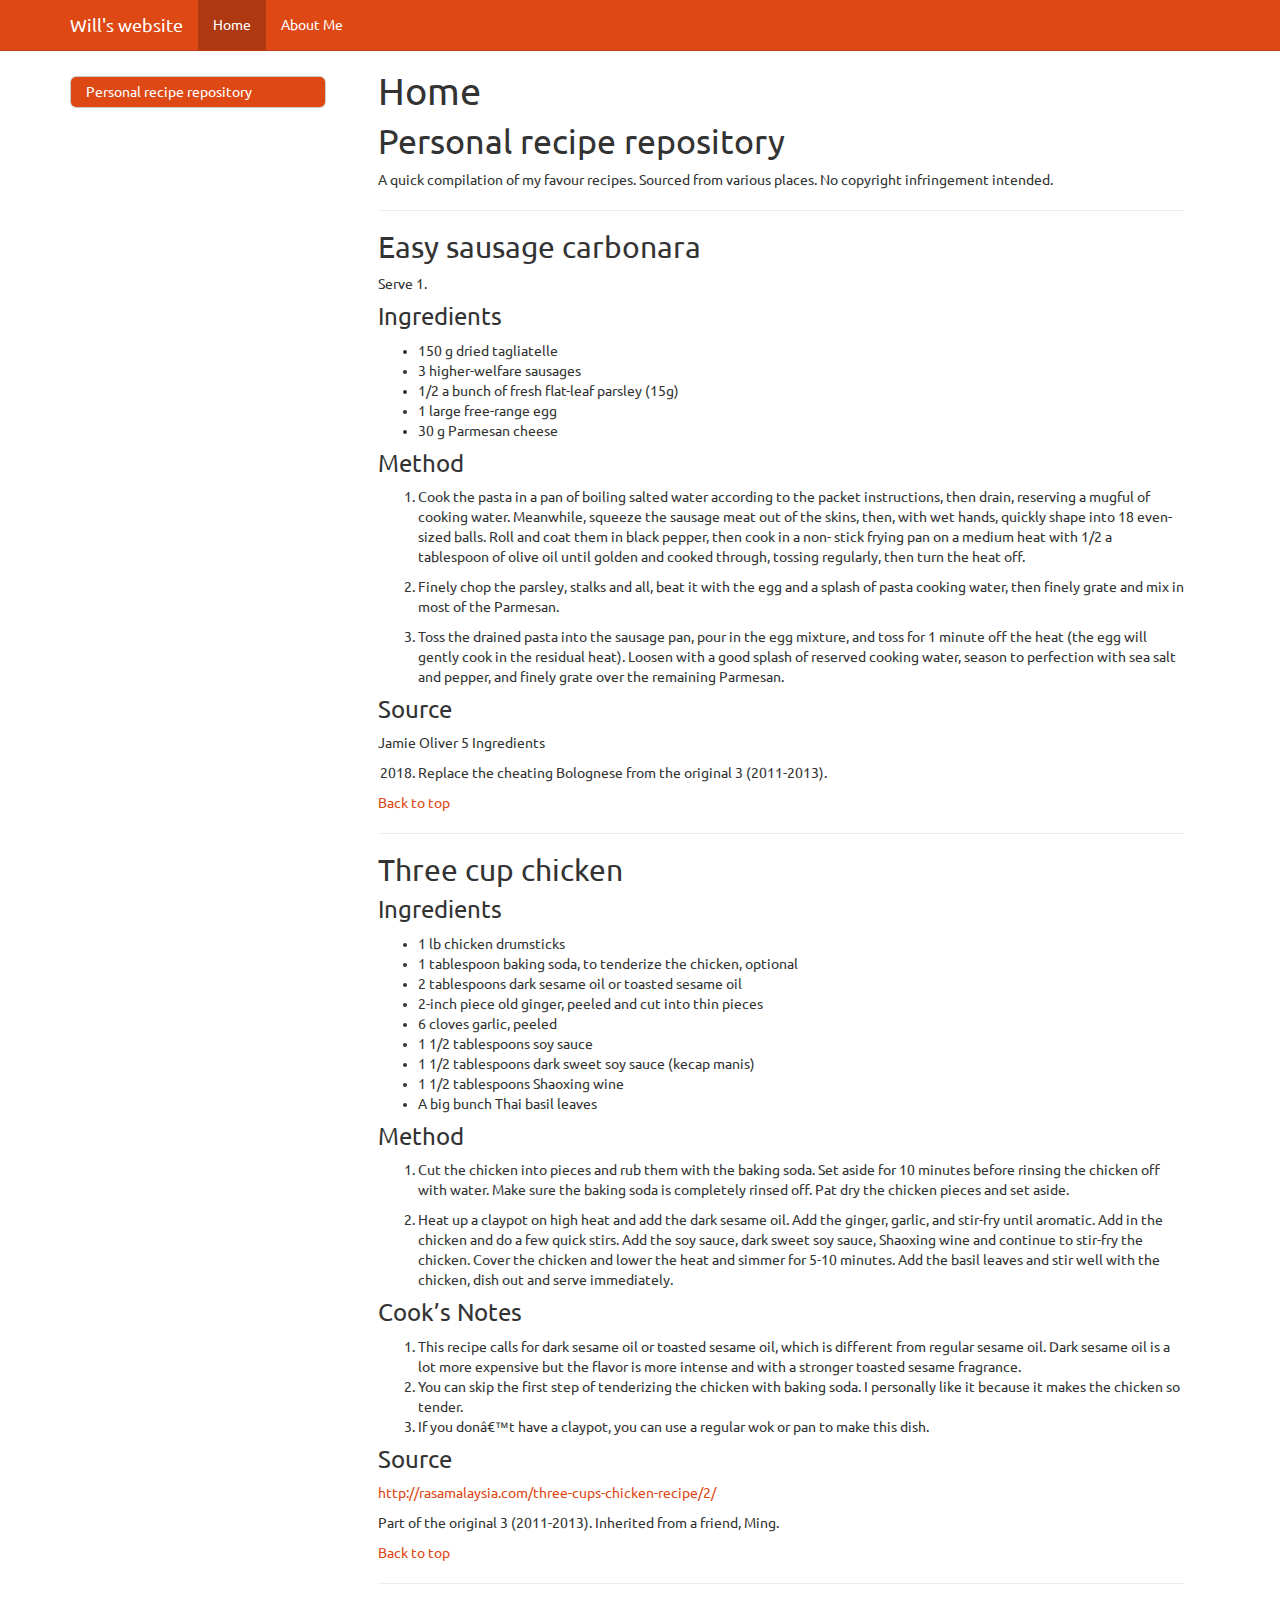
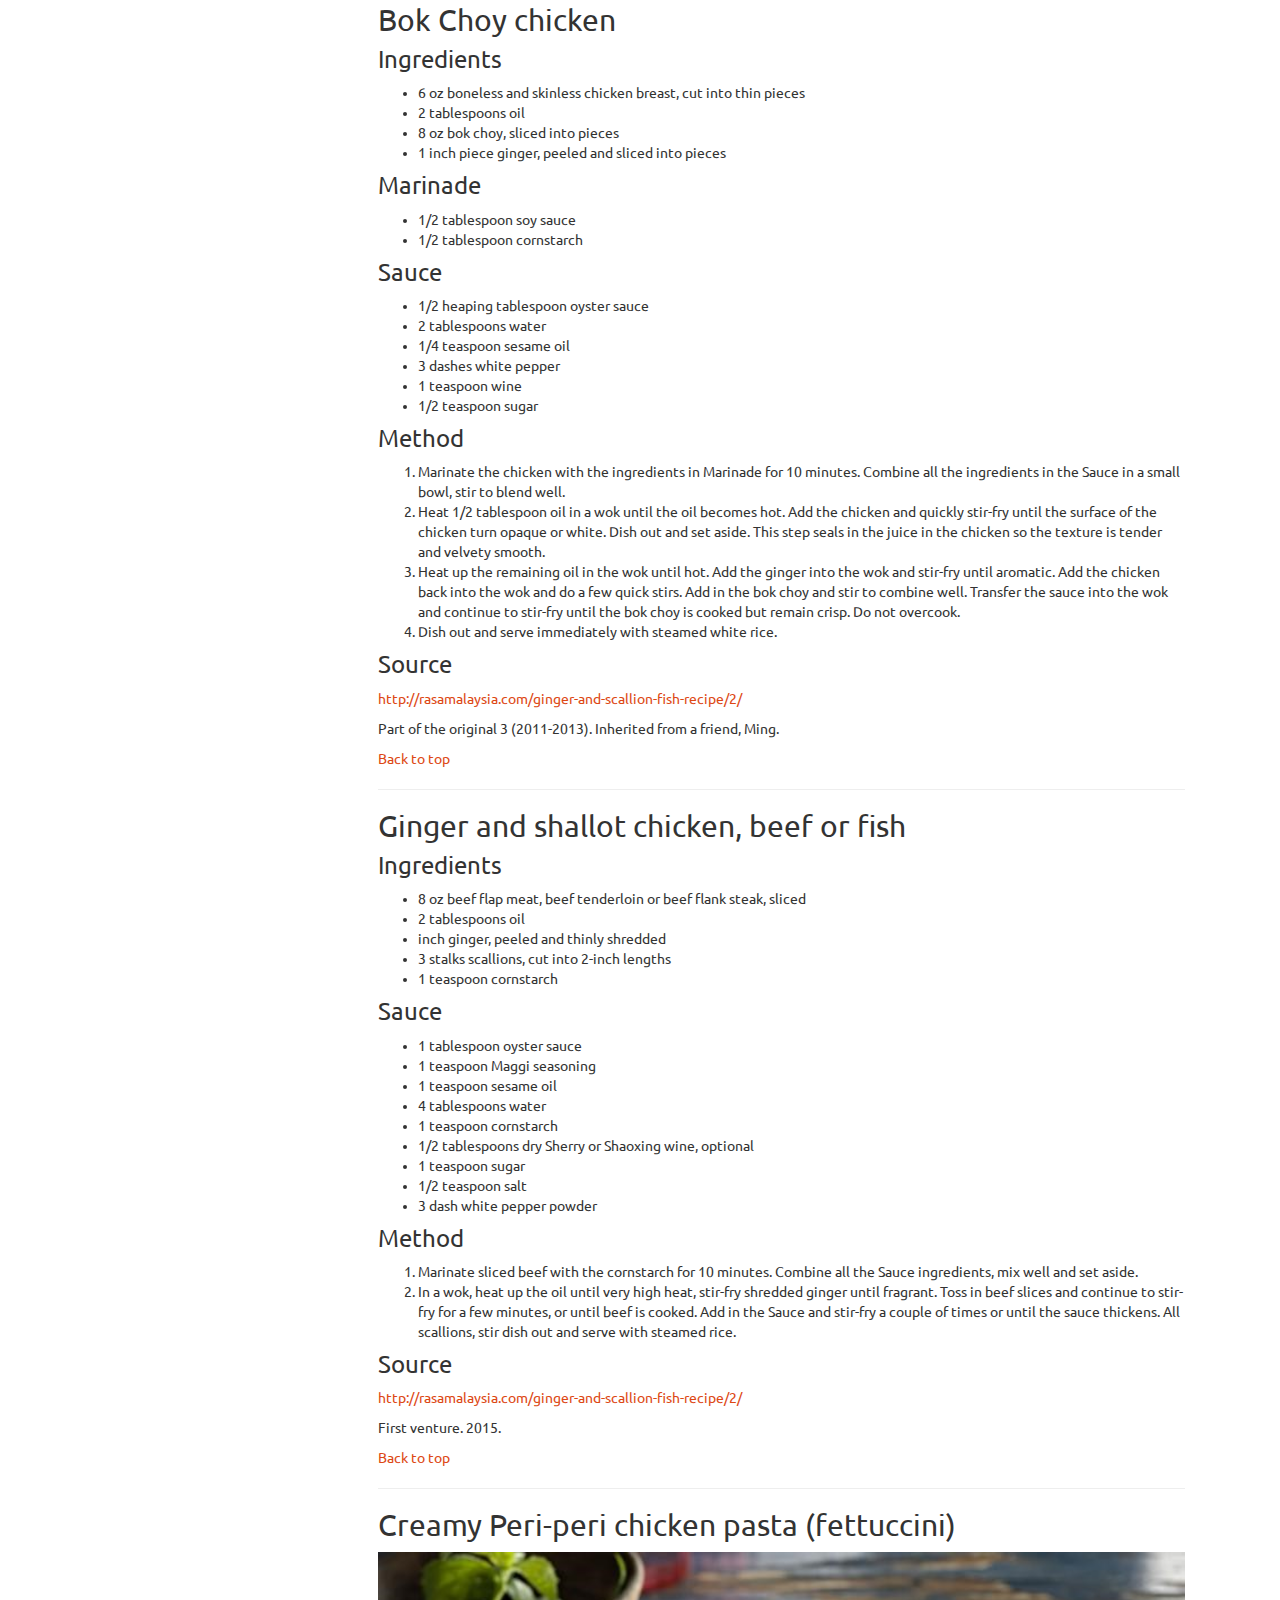
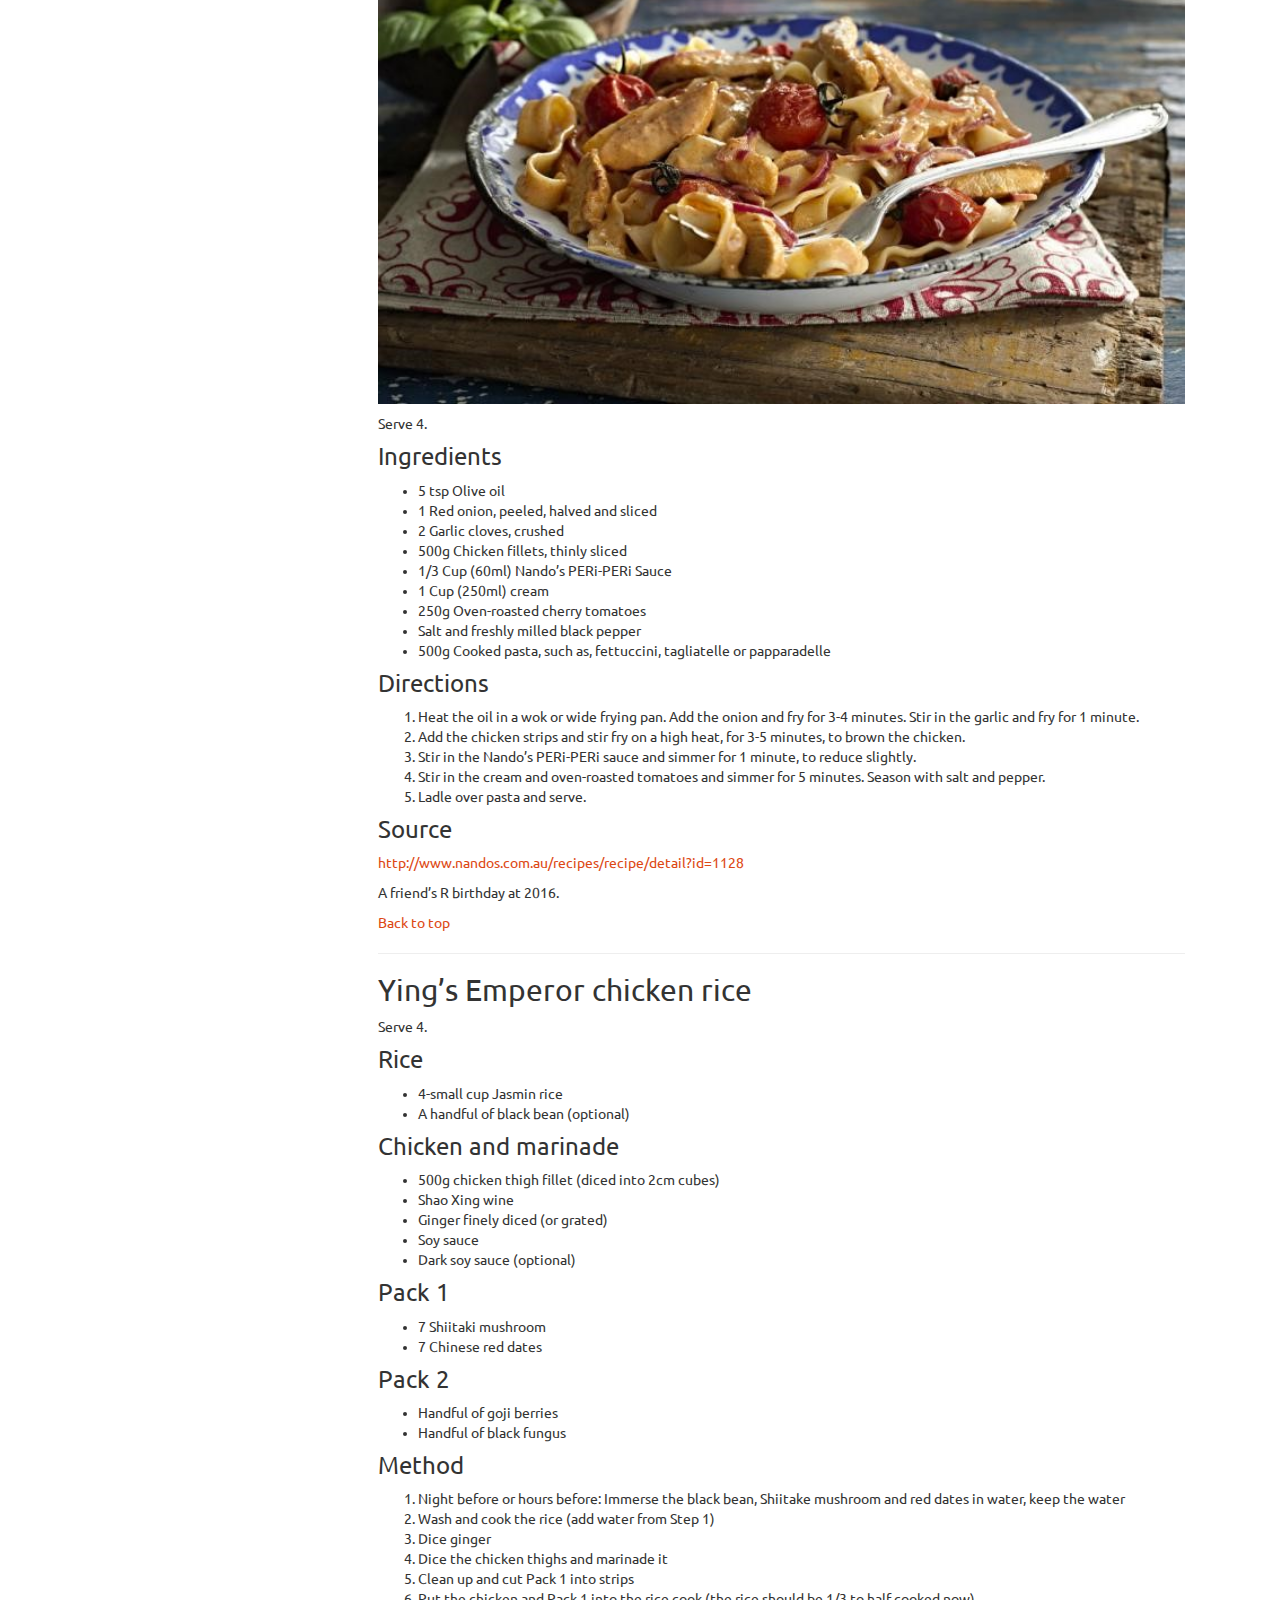
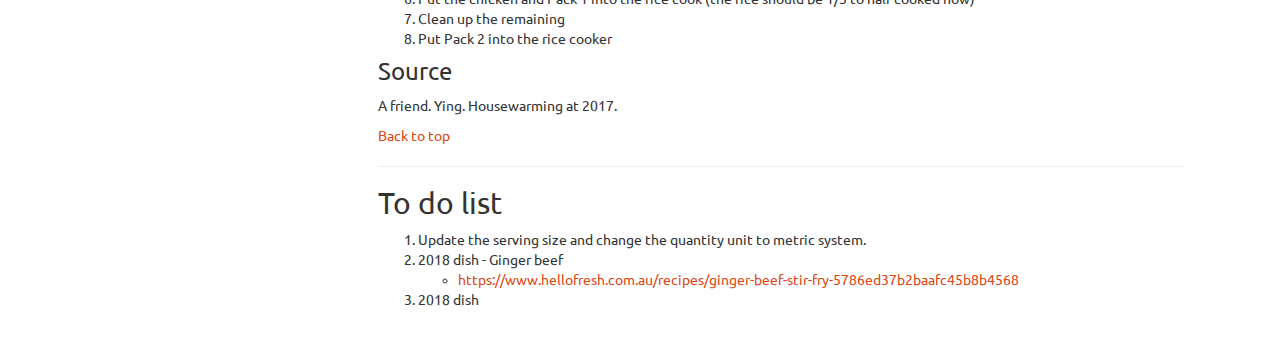
==== commit b3d412c4: "Fixes typo" ====
--- a/index.html
+++ b/index.html
@@ -364,7 +364,7 @@
 <ol style="list-style-type: decimal">
 <li>This recipe calls for dark sesame oil or toasted sesame oil, which is different from regular sesame oil. Dark sesame oil is a lot more expensive but the flavor is more intense and with a stronger toasted sesame fragrance.</li>
 <li>You can skip the first step of tenderizing the chicken with baking soda. I personally like it because it makes the chicken so tender.</li>
-<li>If you don’t have a claypot, you can use a regular wok or pan to make this dish.</li>
+<li>If you donâ€™t have a claypot, you can use a regular wok or pan to make this dish.</li>
 </ol>
 </div>
 <div id="source-1" class="section level3">
@@ -495,6 +495,7 @@
 <p><a href="http://www.nandos.com.au/recipes/recipe/detail?id=1128" class="uri">http://www.nandos.com.au/recipes/recipe/detail?id=1128</a></p>
 <p>A friend’s R birthday at 2016.</p>
 <p><a href="#top">Back to top</a></p>
+<hr />
 </div>
 </div>
 <div id="yings-emperor-chicken-rice" class="section level2">
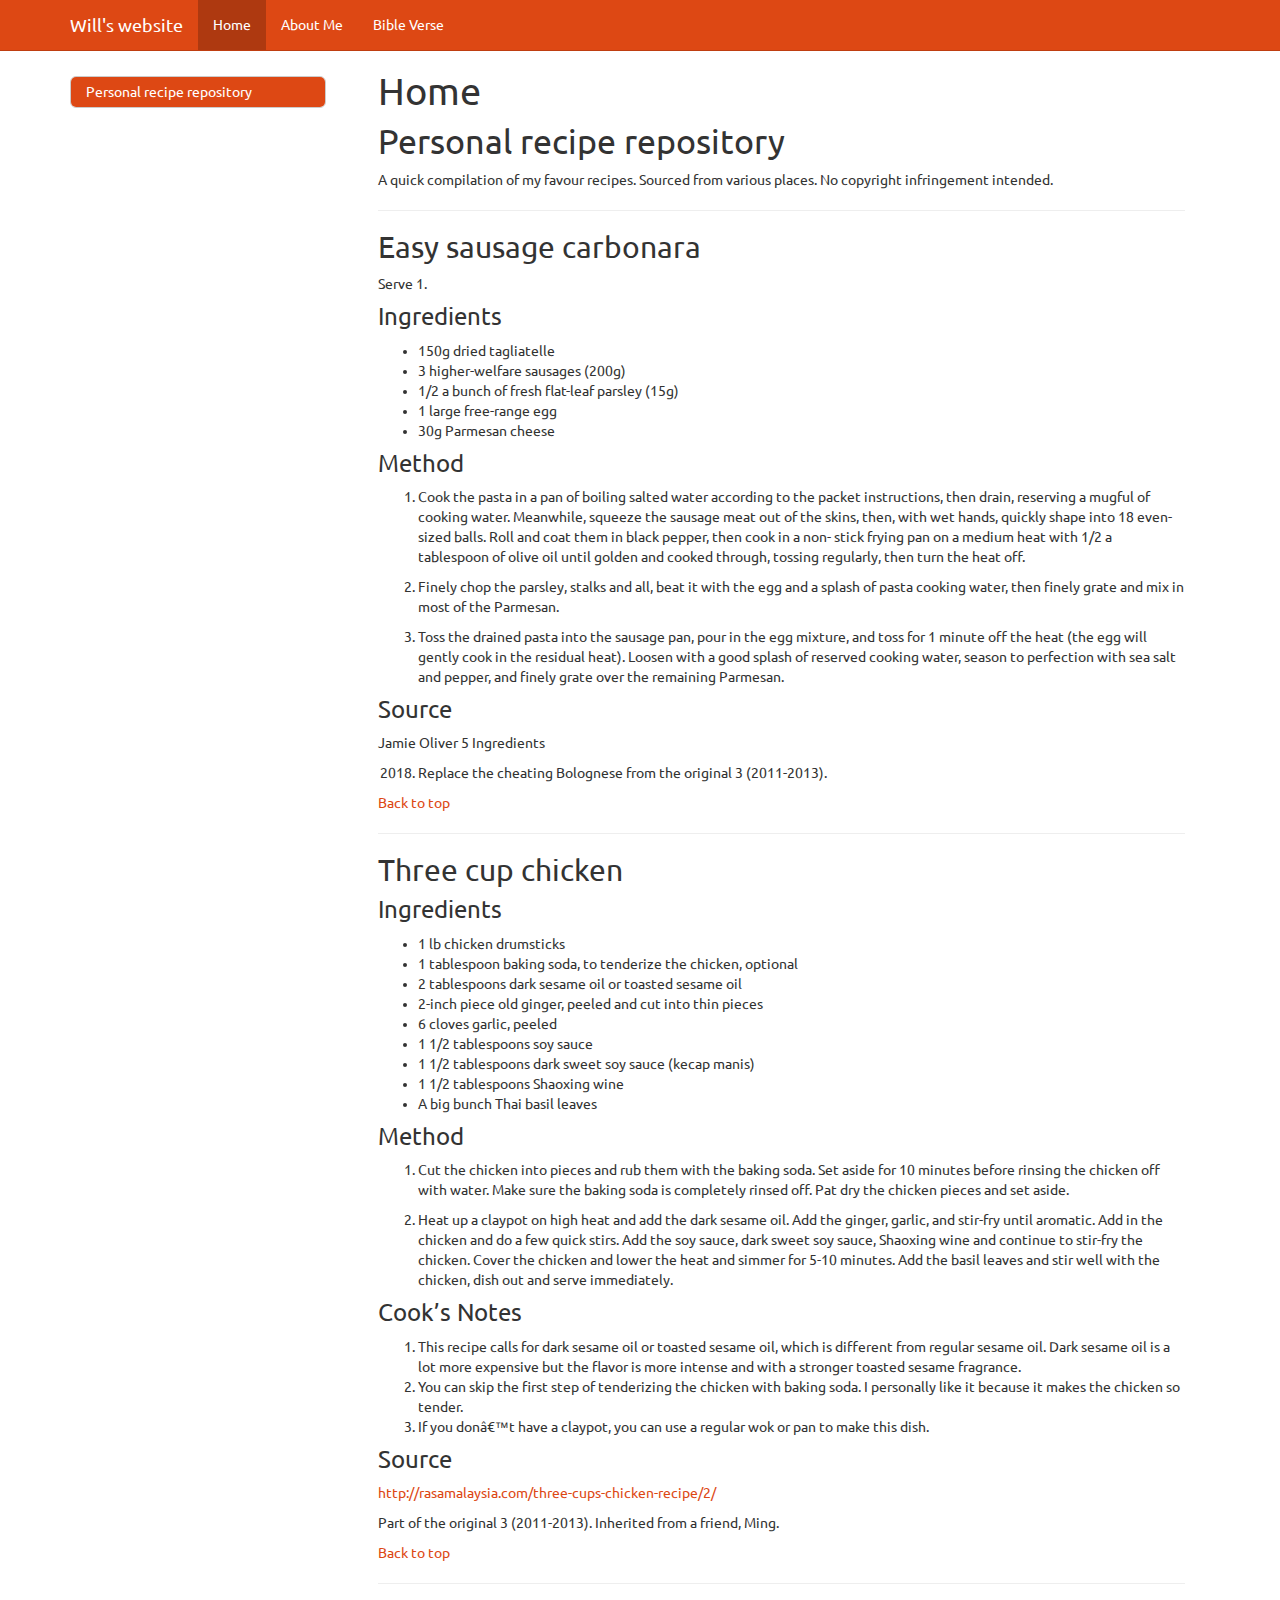
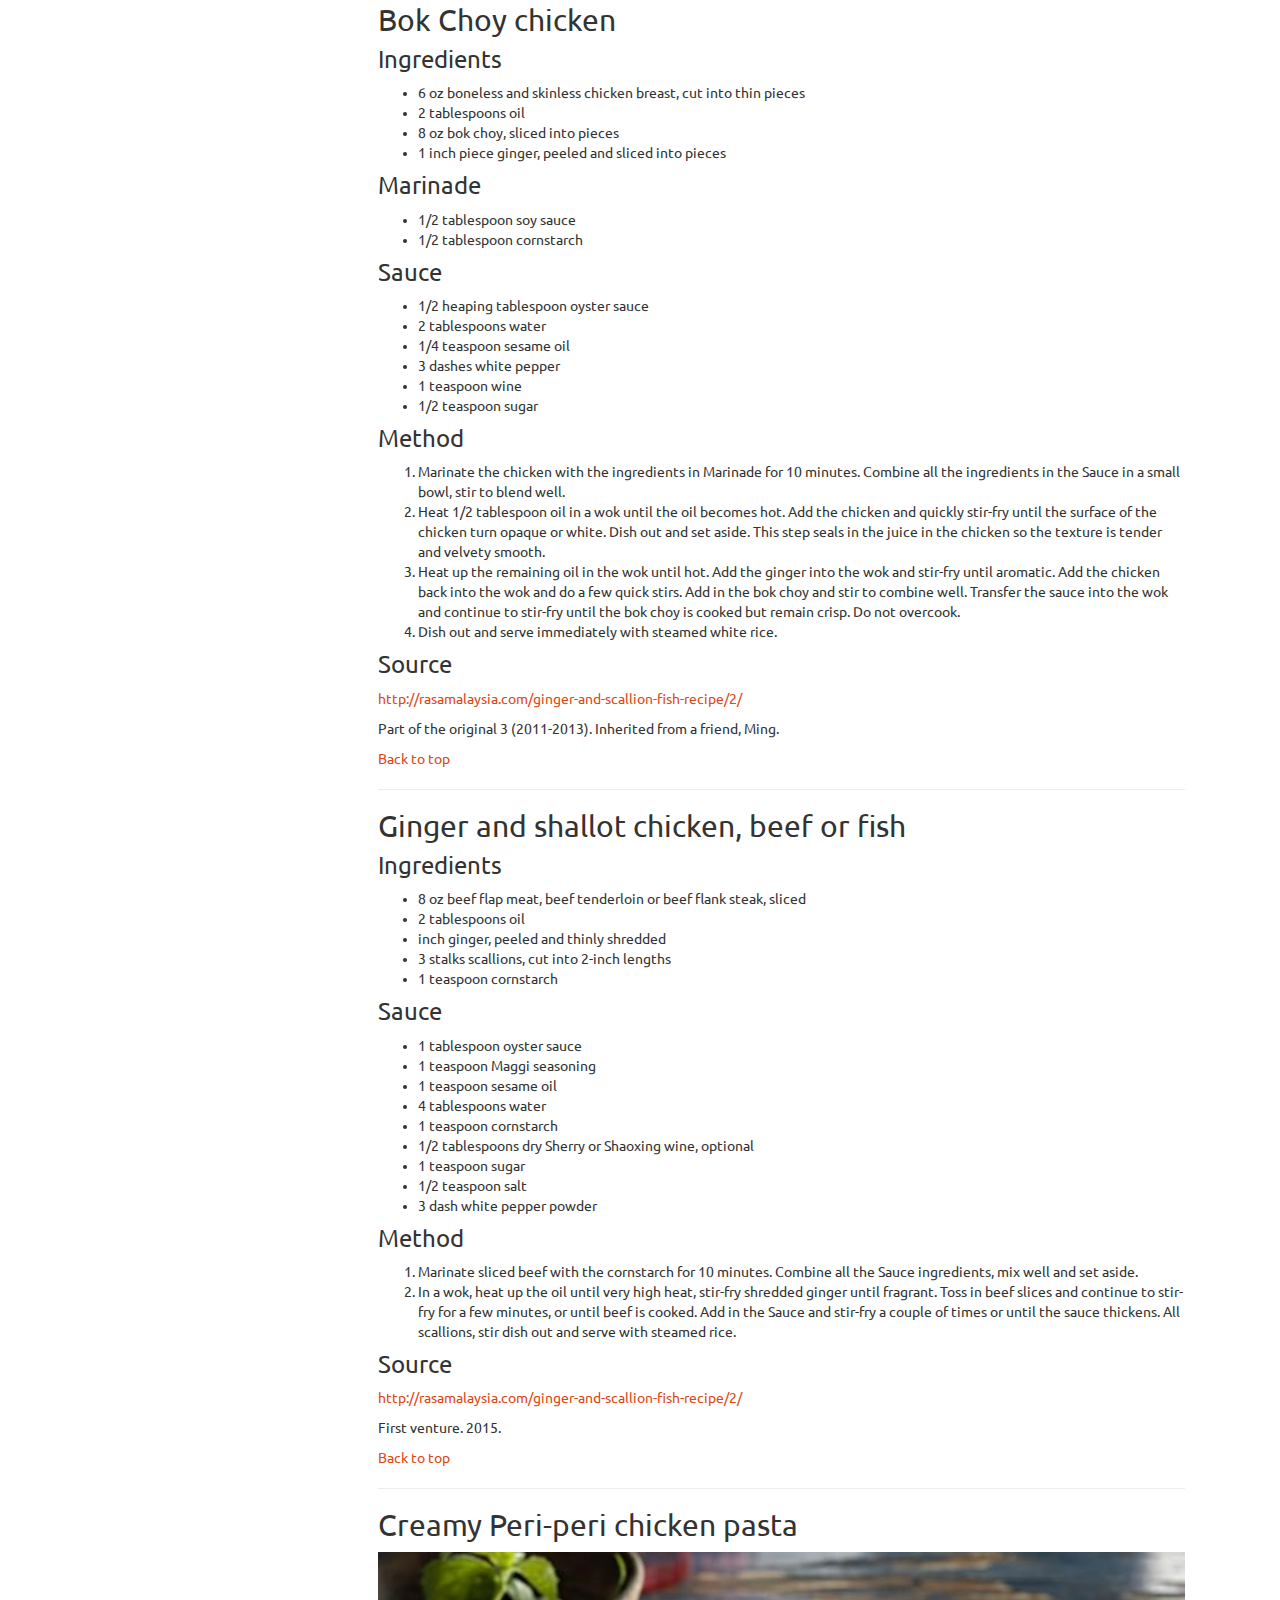
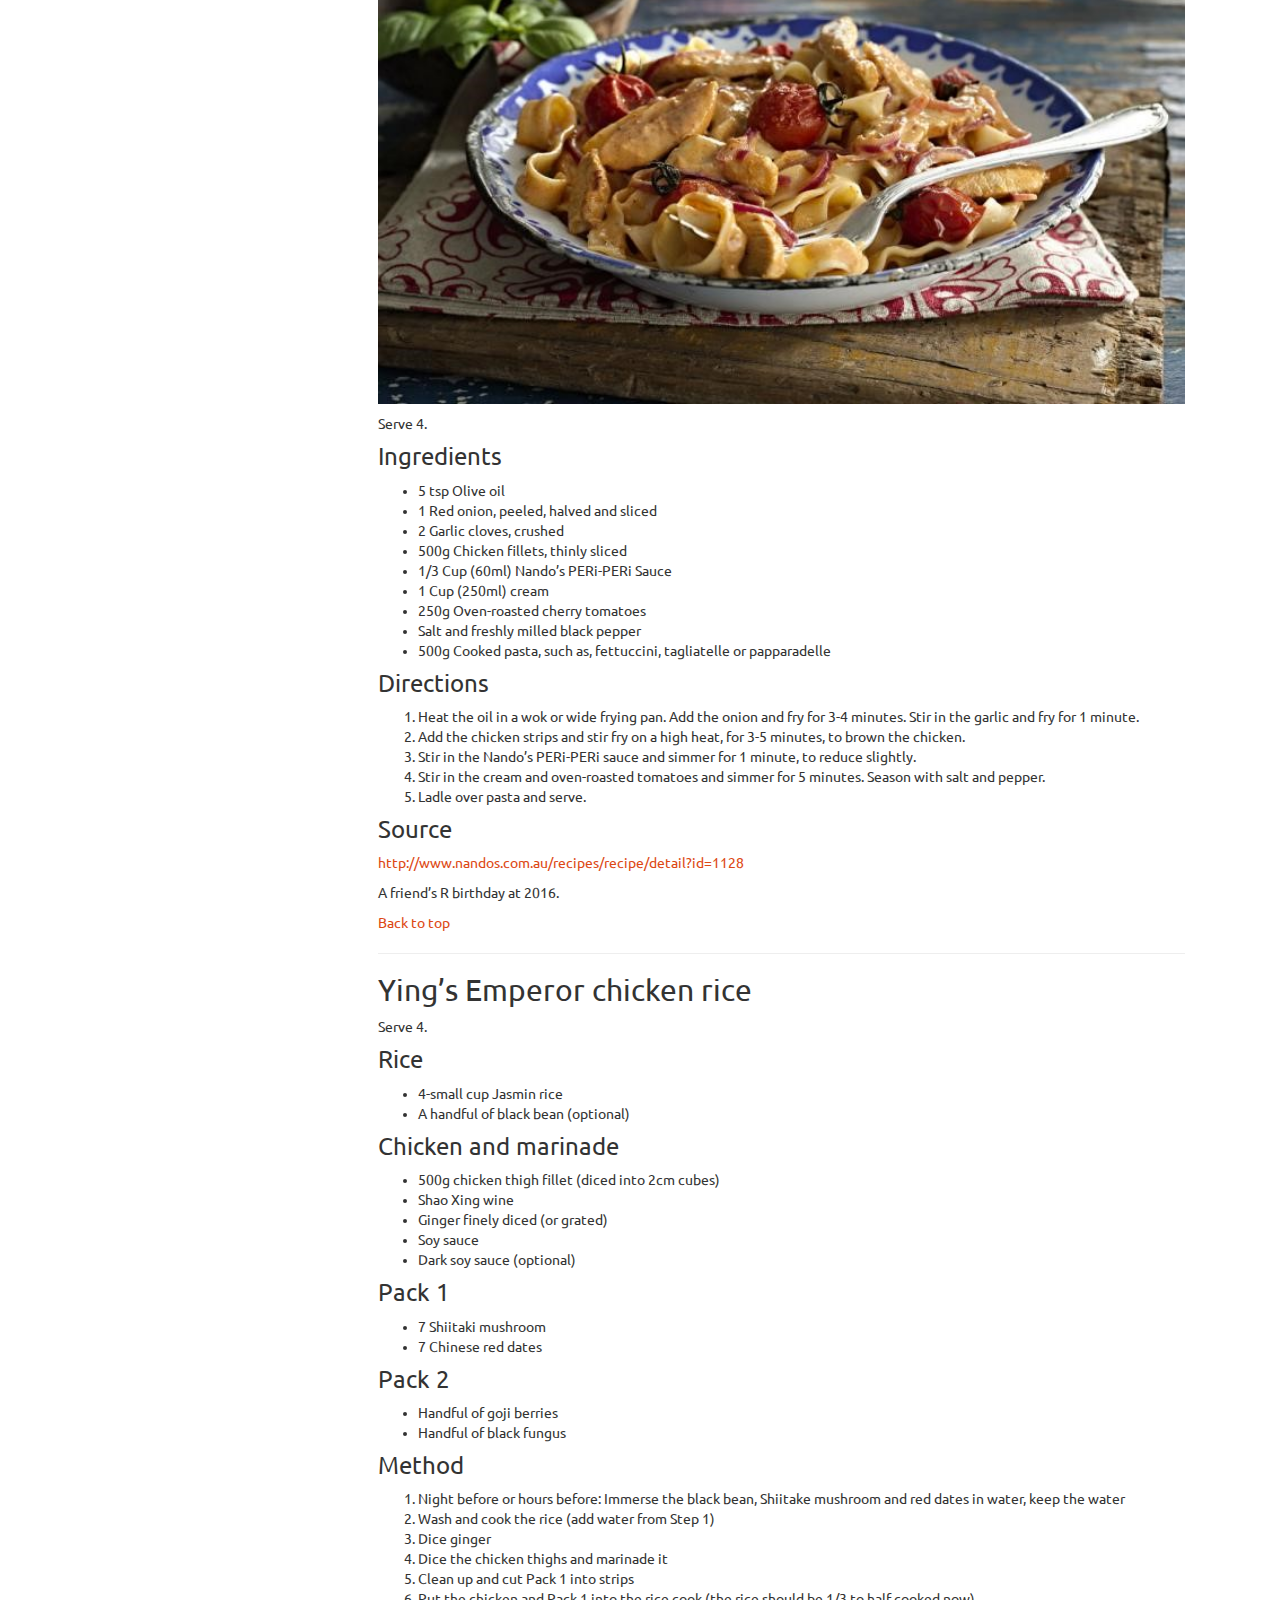
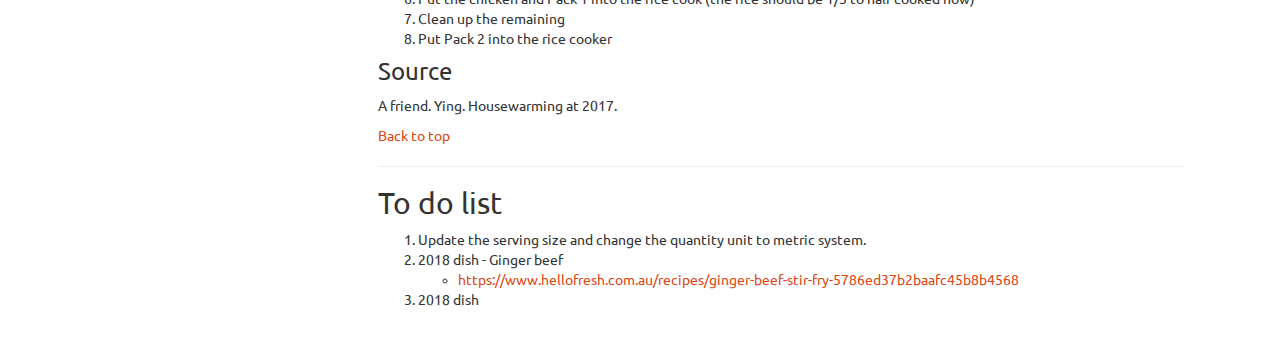
==== commit 4e1a4f63: "Added page" ====
--- a/index.html
+++ b/index.html
@@ -281,6 +281,9 @@
 <li>
   <a href="about.html">About Me</a>
 </li>
+<li>
+  <a href="bibleverse.html">Bible Verse</a>
+</li>
       </ul>
       <ul class="nav navbar-nav navbar-right">
         
@@ -308,11 +311,11 @@
 <div id="ingredients" class="section level3">
 <h3>Ingredients</h3>
 <ul>
-<li>150 g dried tagliatelle</li>
-<li>3 higher-welfare sausages</li>
+<li>150g dried tagliatelle</li>
+<li>3 higher-welfare sausages (200g)</li>
 <li>1/2 a bunch of fresh flat-leaf parsley (15g)</li>
 <li>1 large free-range egg</li>
-<li>30 g Parmesan cheese</li>
+<li>30g Parmesan cheese</li>
 </ul>
 </div>
 <div id="method" class="section level3">
@@ -462,8 +465,8 @@
 <hr />
 </div>
 </div>
-<div id="creamy-peri-peri-chicken-pasta-fettuccini" class="section level2">
-<h2>Creamy Peri-peri chicken pasta (fettuccini)</h2>
+<div id="creamy-peri-peri-chicken-pasta" class="section level2">
+<h2>Creamy Peri-peri chicken pasta</h2>
 <p><img src="images/test.jpg" width="100%" style="display: block; margin: auto;" /></p>
 <p>Serve 4.</p>
 <div id="ingredients-4" class="section level3">
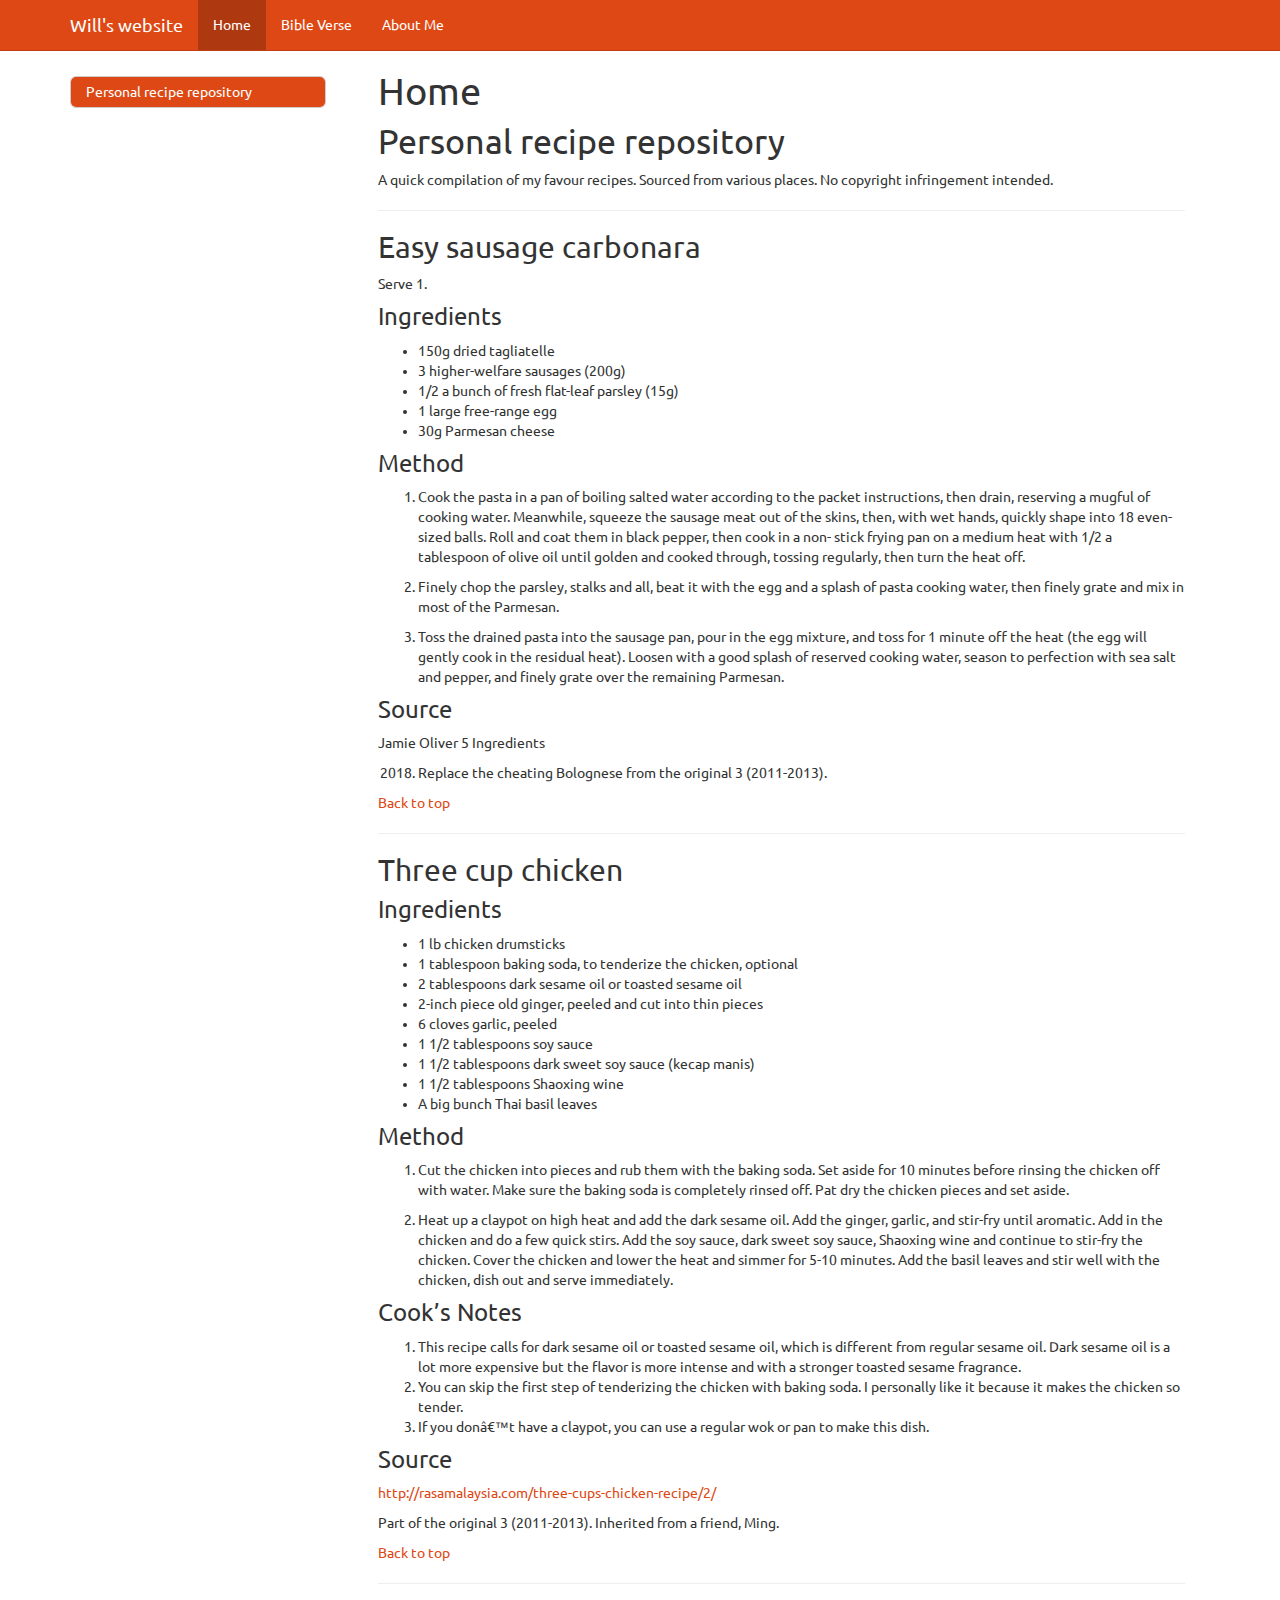
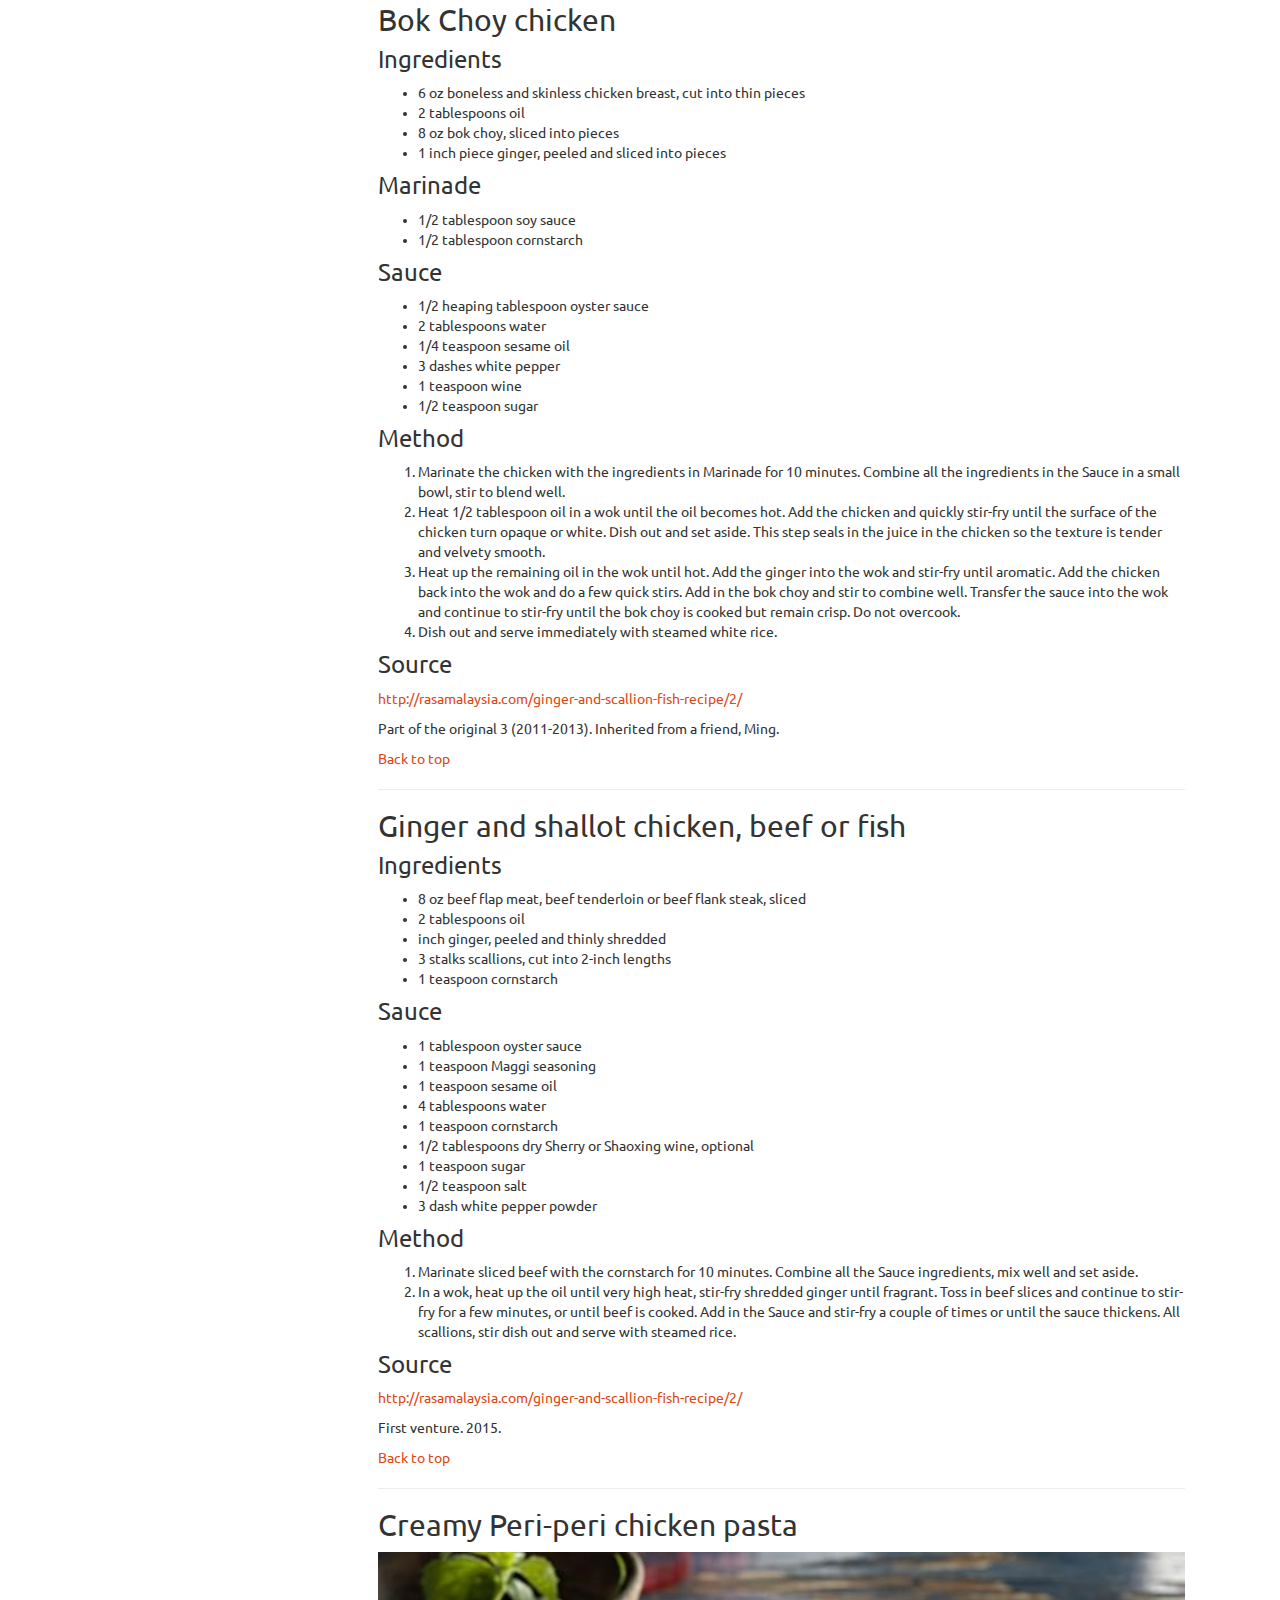
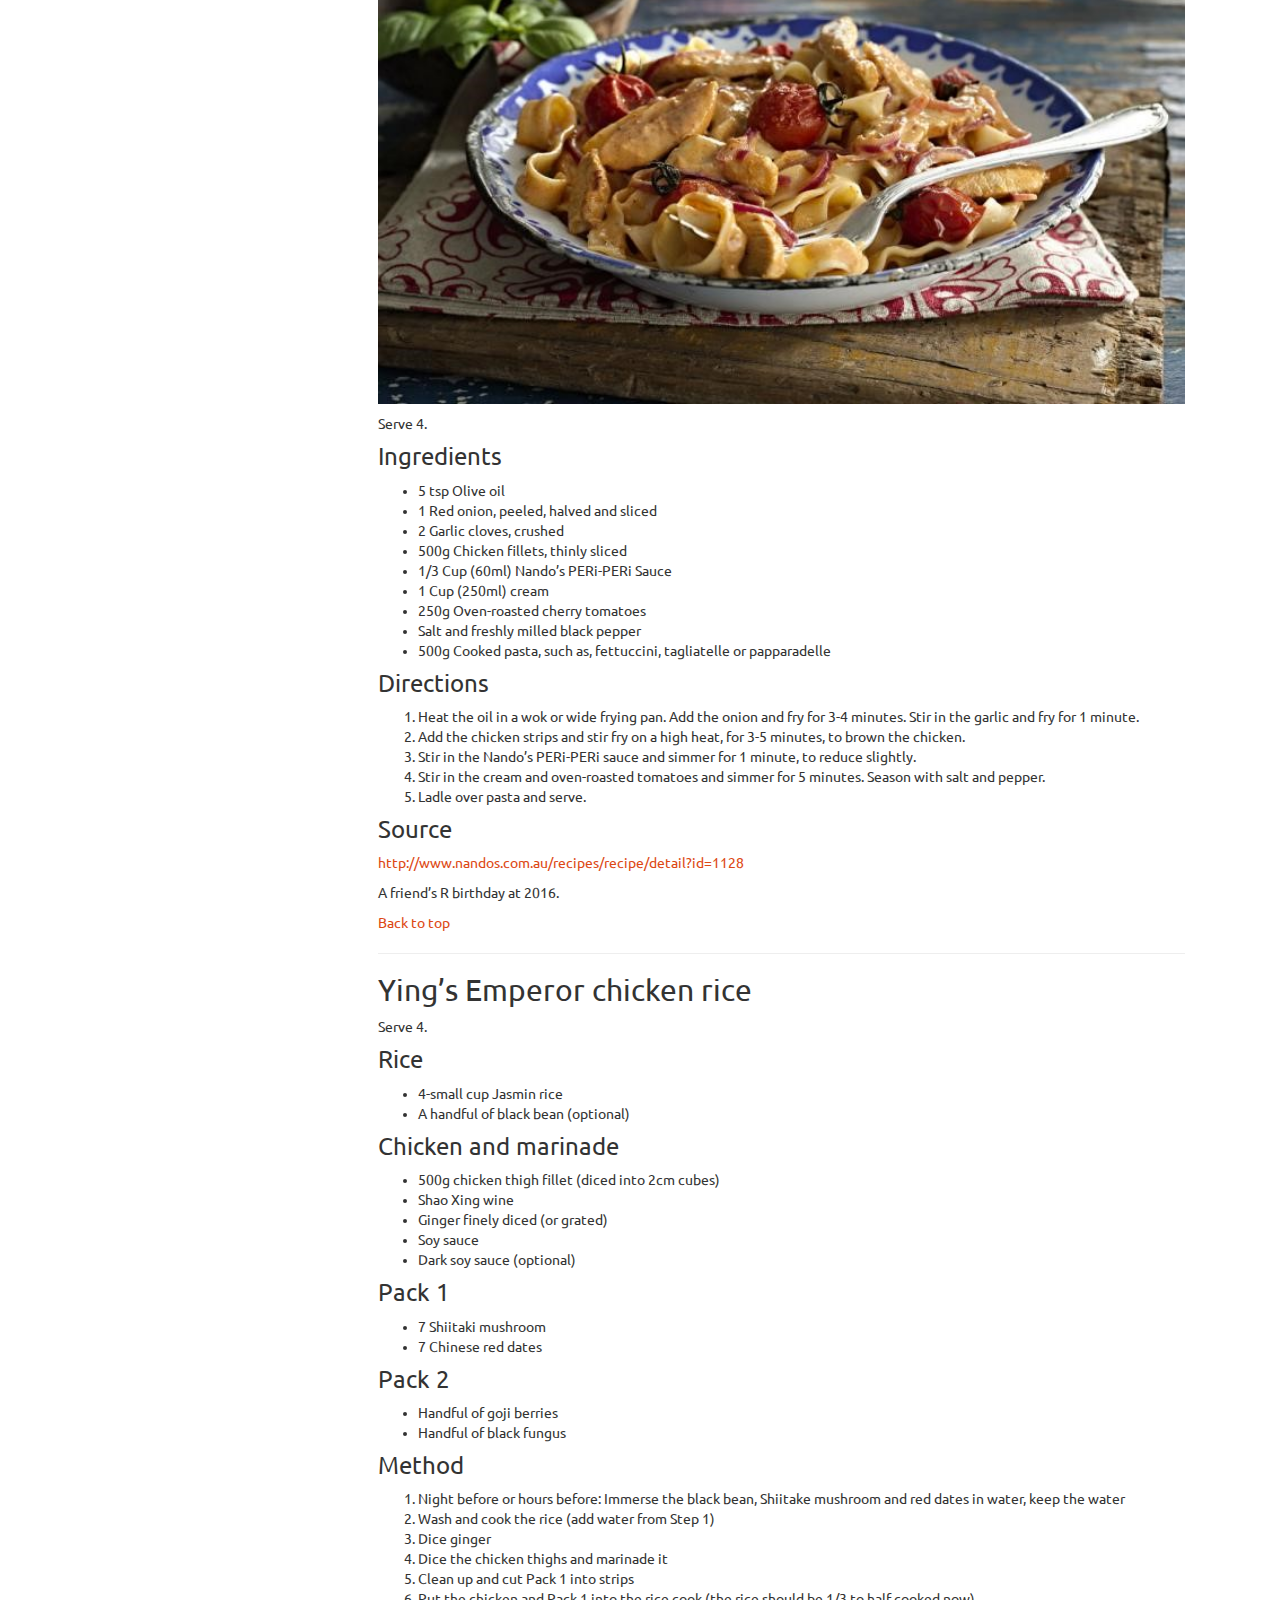
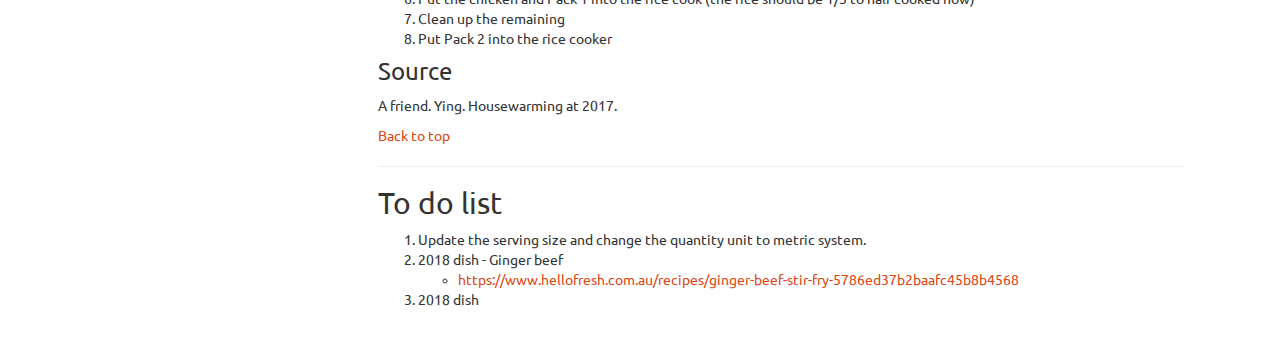
==== commit 7e668139: "Added simple javascript (random generator)" ====
--- a/index.html
+++ b/index.html
@@ -279,10 +279,10 @@
   <a href="index.html">Home</a>
 </li>
 <li>
-  <a href="about.html">About Me</a>
+  <a href="bibleverse.html">Bible Verse</a>
 </li>
 <li>
-  <a href="bibleverse.html">Bible Verse</a>
+  <a href="about.html">About Me</a>
 </li>
       </ul>
       <ul class="nav navbar-nav navbar-right">
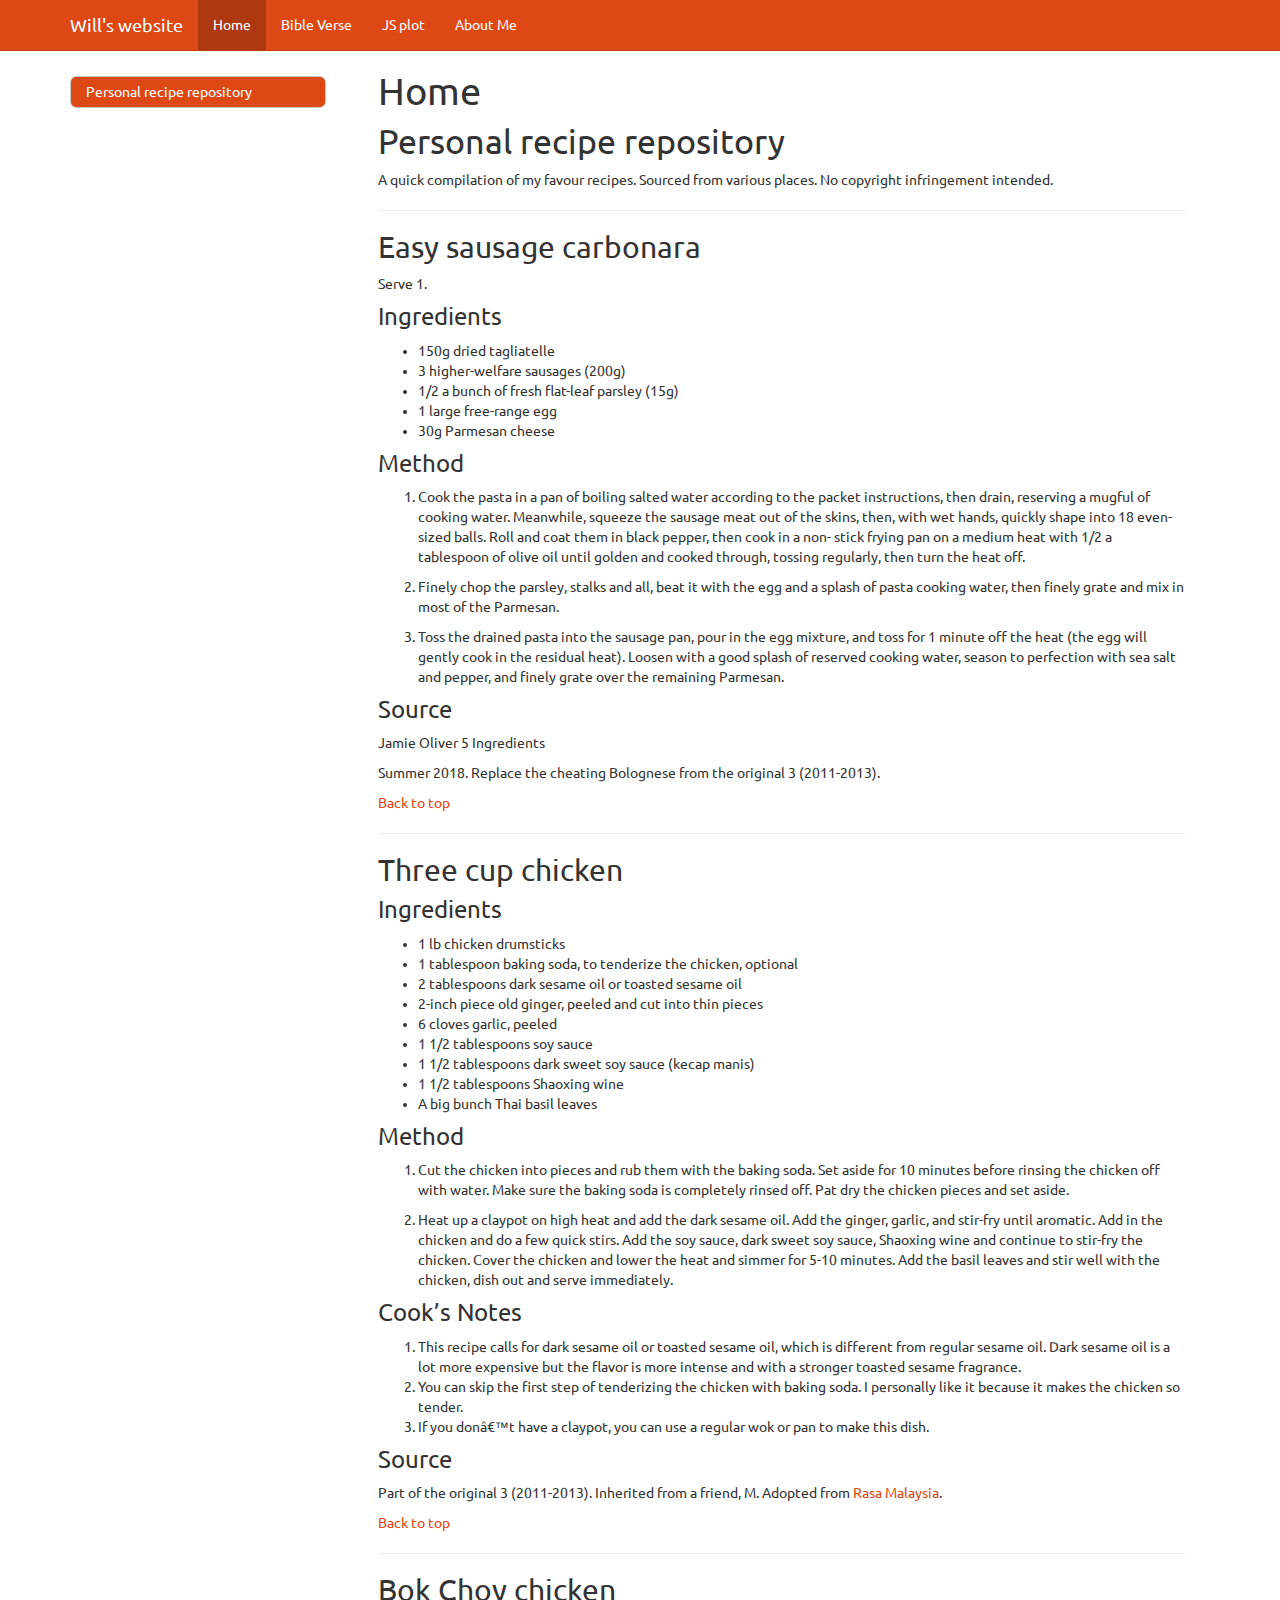
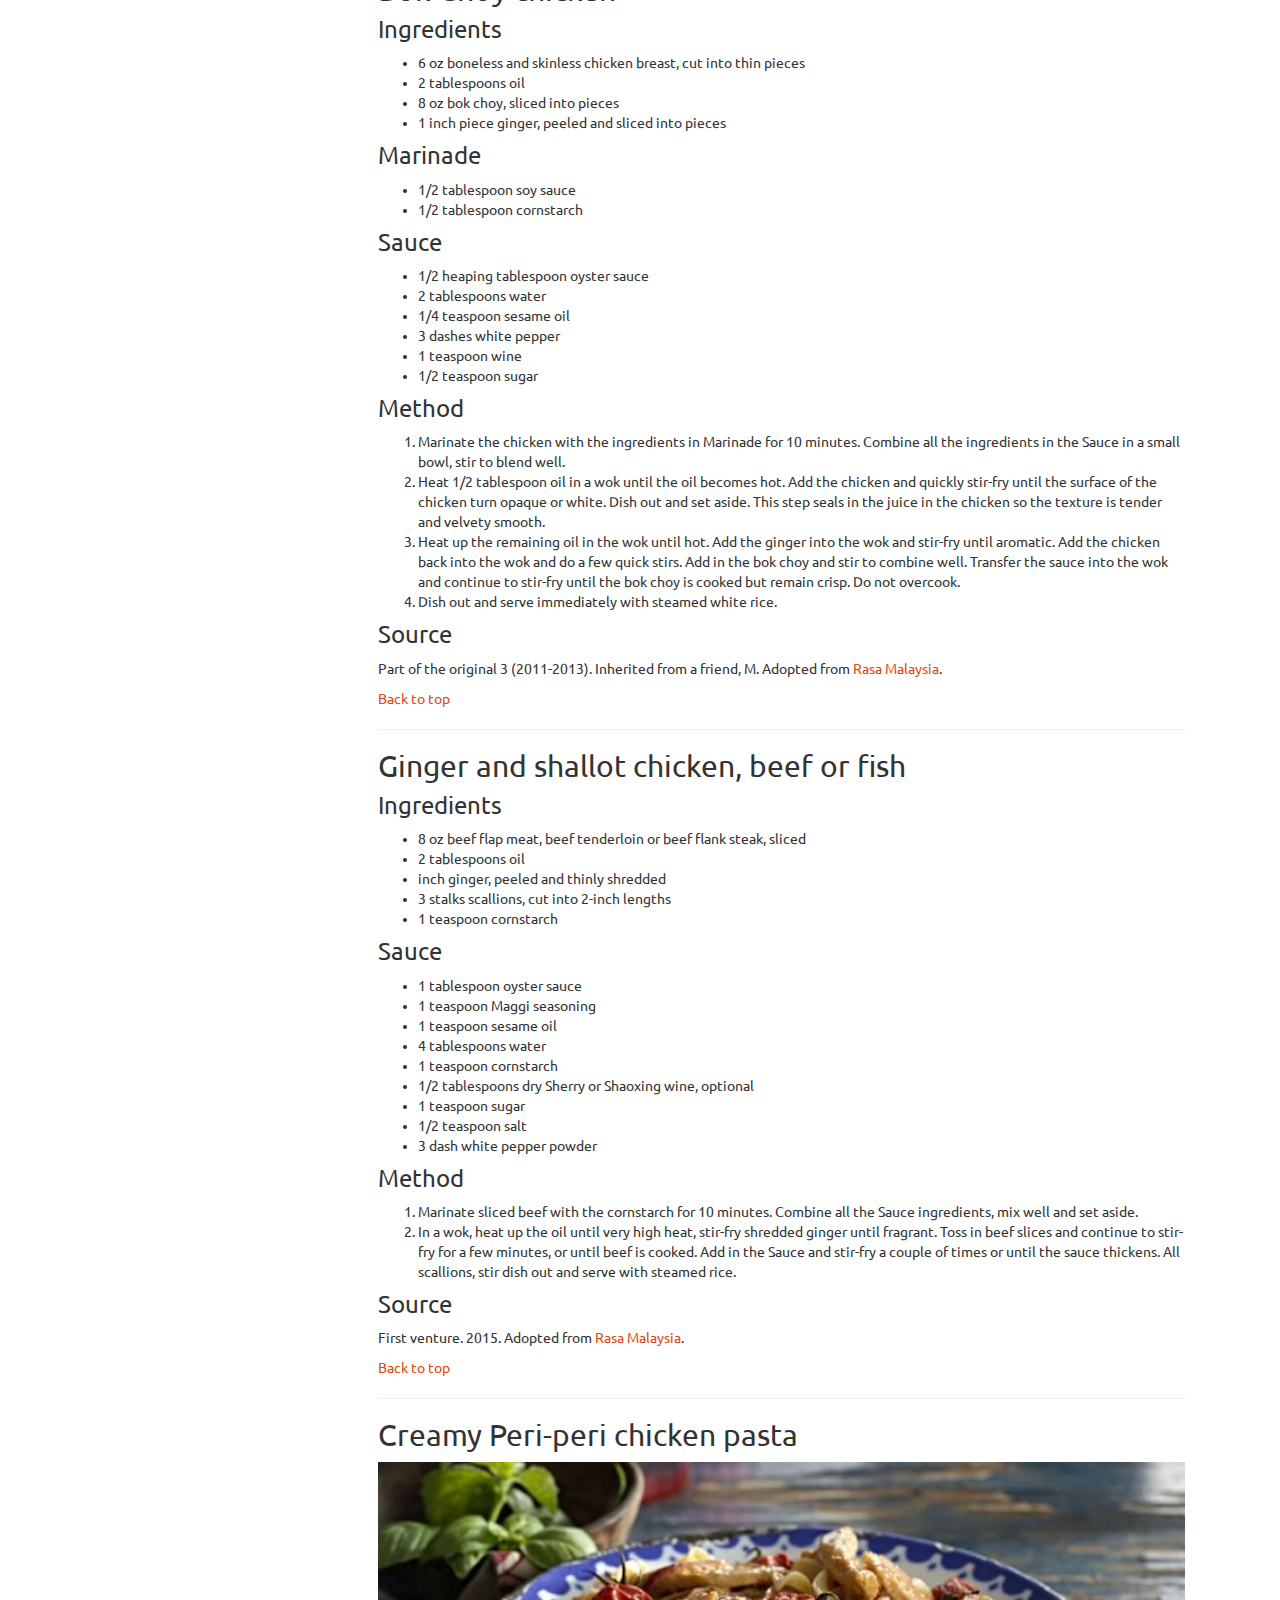
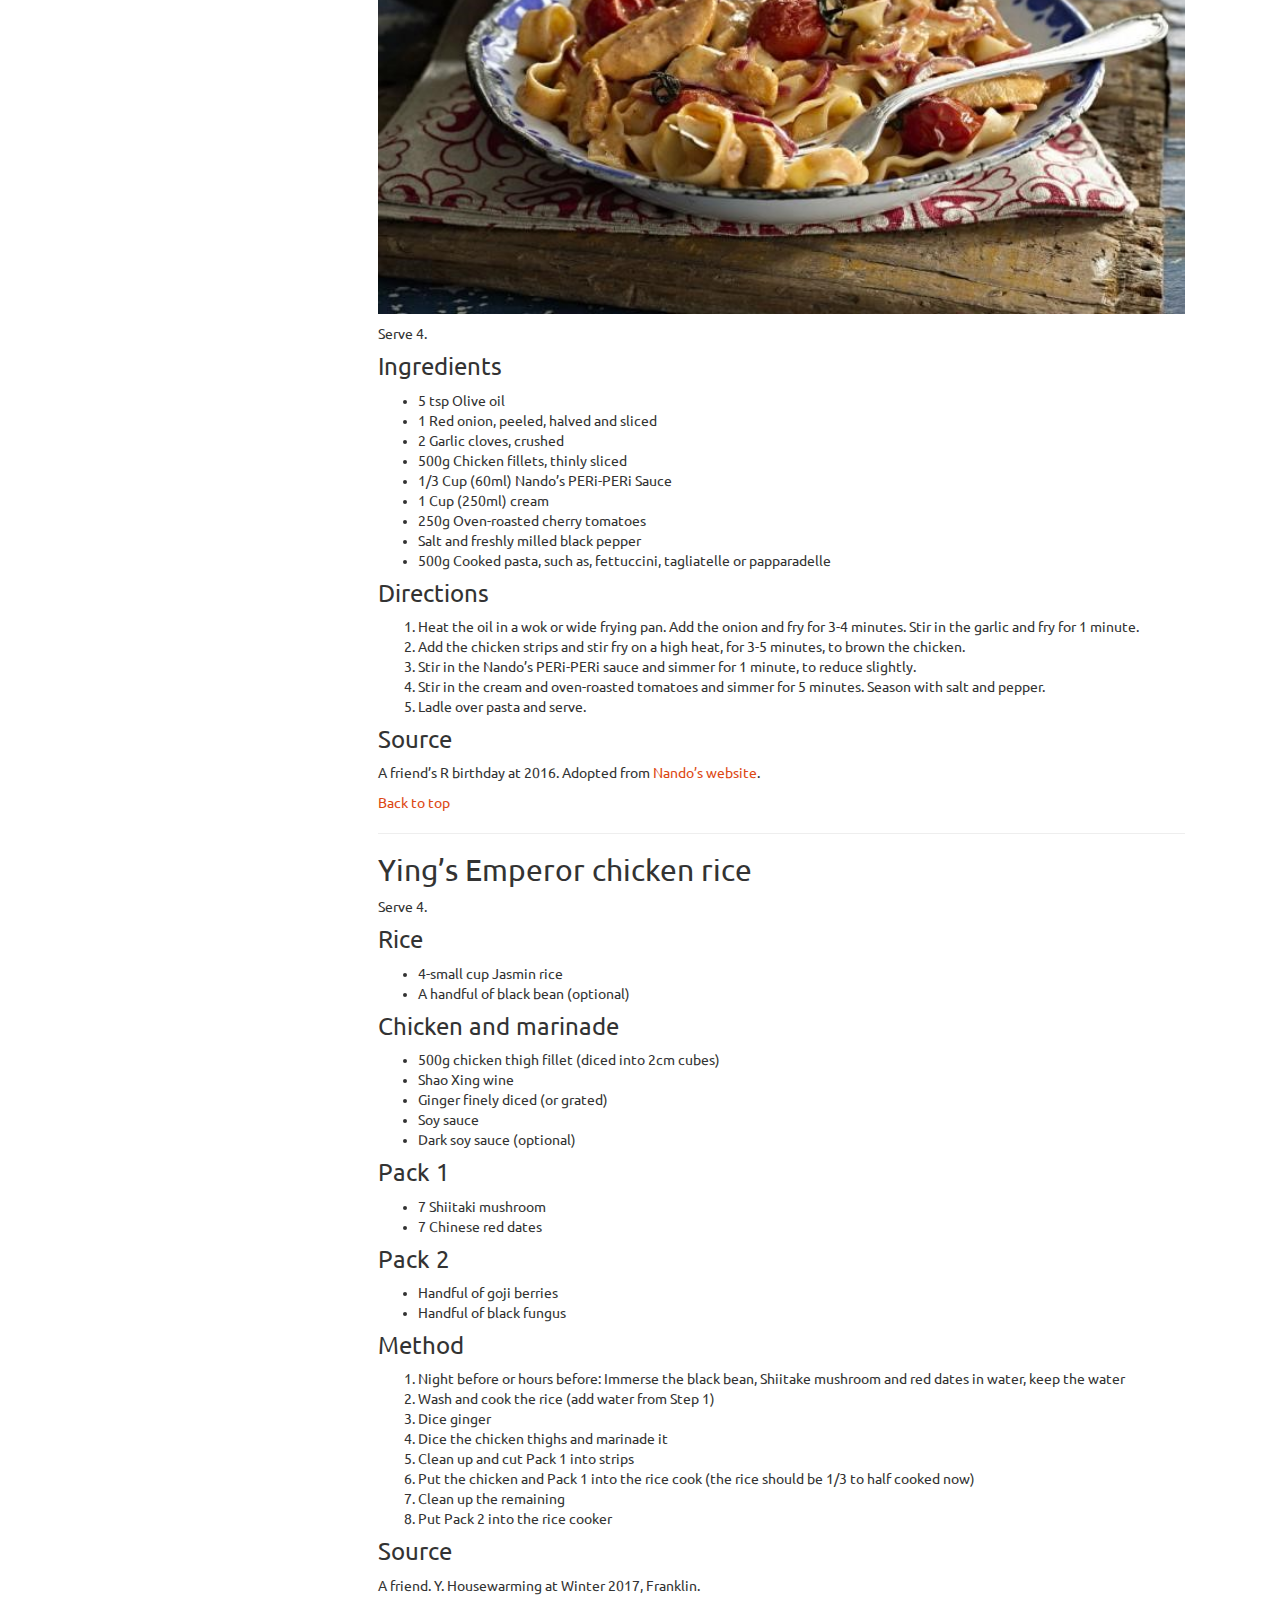
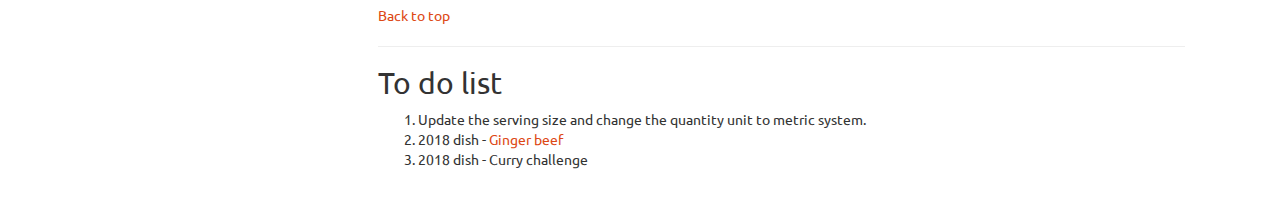
==== commit 7a830e50: "Updated about me section" ====
--- a/index.html
+++ b/index.html
@@ -282,6 +282,9 @@
   <a href="bibleverse.html">Bible Verse</a>
 </li>
 <li>
+  <a href="javaplot.html">JS plot</a>
+</li>
+<li>
   <a href="about.html">About Me</a>
 </li>
       </ul>
@@ -329,9 +332,7 @@
 <div id="source" class="section level3">
 <h3>Source</h3>
 <p>Jamie Oliver 5 Ingredients</p>
-<ol start="2018" style="list-style-type: decimal">
-<li>Replace the cheating Bolognese from the original 3 (2011-2013).</li>
-</ol>
+<p>Summer 2018. Replace the cheating Bolognese from the original 3 (2011-2013).</p>
 <p><a href="#top">Back to top</a></p>
 <hr />
 </div>
@@ -372,8 +373,7 @@
 </div>
 <div id="source-1" class="section level3">
 <h3>Source</h3>
-<p><a href="http://rasamalaysia.com/three-cups-chicken-recipe/2/" class="uri">http://rasamalaysia.com/three-cups-chicken-recipe/2/</a></p>
-<p>Part of the original 3 (2011-2013). Inherited from a friend, Ming.</p>
+<p>Part of the original 3 (2011-2013). Inherited from a friend, M. Adopted from <a href="http://rasamalaysia.com/three-cups-chicken-recipe/2/">Rasa Malaysia</a>.</p>
 <p><a href="#top">Back to top</a></p>
 <hr />
 </div>
@@ -418,8 +418,7 @@
 </div>
 <div id="source-2" class="section level3">
 <h3>Source</h3>
-<p><a href="http://rasamalaysia.com/ginger-and-scallion-fish-recipe/2/" class="uri">http://rasamalaysia.com/ginger-and-scallion-fish-recipe/2/</a></p>
-<p>Part of the original 3 (2011-2013). Inherited from a friend, Ming.</p>
+<p>Part of the original 3 (2011-2013). Inherited from a friend, M. Adopted from <a href="http://rasamalaysia.com/bok-choy-chicken/2/">Rasa Malaysia</a>.</p>
 <p><a href="#top">Back to top</a></p>
 <hr />
 </div>
@@ -459,8 +458,7 @@
 </div>
 <div id="source-3" class="section level3">
 <h3>Source</h3>
-<p><a href="http://rasamalaysia.com/ginger-and-scallion-fish-recipe/2/" class="uri">http://rasamalaysia.com/ginger-and-scallion-fish-recipe/2/</a></p>
-<p>First venture. 2015.</p>
+<p>First venture. 2015. Adopted from <a href="http://rasamalaysia.com/ginger-and-scallion-fish-recipe/2/">Rasa Malaysia</a>.</p>
 <p><a href="#top">Back to top</a></p>
 <hr />
 </div>
@@ -495,8 +493,7 @@
 </div>
 <div id="source-4" class="section level3">
 <h3>Source</h3>
-<p><a href="http://www.nandos.com.au/recipes/recipe/detail?id=1128" class="uri">http://www.nandos.com.au/recipes/recipe/detail?id=1128</a></p>
-<p>A friend’s R birthday at 2016.</p>
+<p>A friend’s R birthday at 2016. Adopted from <a href="http://www.nandos.com.au/recipes/recipe/detail?id=1128">Nando’s website</a>.</p>
 <p><a href="#top">Back to top</a></p>
 <hr />
 </div>
@@ -550,7 +547,7 @@
 </div>
 <div id="source-5" class="section level3">
 <h3>Source</h3>
-<p>A friend. Ying. Housewarming at 2017.</p>
+<p>A friend. Y. Housewarming at Winter 2017, Franklin.</p>
 <p><a href="#top">Back to top</a></p>
 <hr />
 </div>
@@ -559,11 +556,8 @@
 <h2>To do list</h2>
 <ol style="list-style-type: decimal">
 <li>Update the serving size and change the quantity unit to metric system.</li>
-<li>2018 dish - Ginger beef
-<ul>
-<li><a href="https://www.hellofresh.com.au/recipes/ginger-beef-stir-fry-5786ed37b2baafc45b8b4568" class="uri">https://www.hellofresh.com.au/recipes/ginger-beef-stir-fry-5786ed37b2baafc45b8b4568</a></li>
-</ul></li>
-<li>2018 dish</li>
+<li>2018 dish - <a href="https://www.hellofresh.com.au/recipes/ginger-beef-stir-fry-5786ed37b2baafc45b8b4568">Ginger beef</a></li>
+<li>2018 dish - Curry challenge</li>
 </ol>
 </div>
 </div>
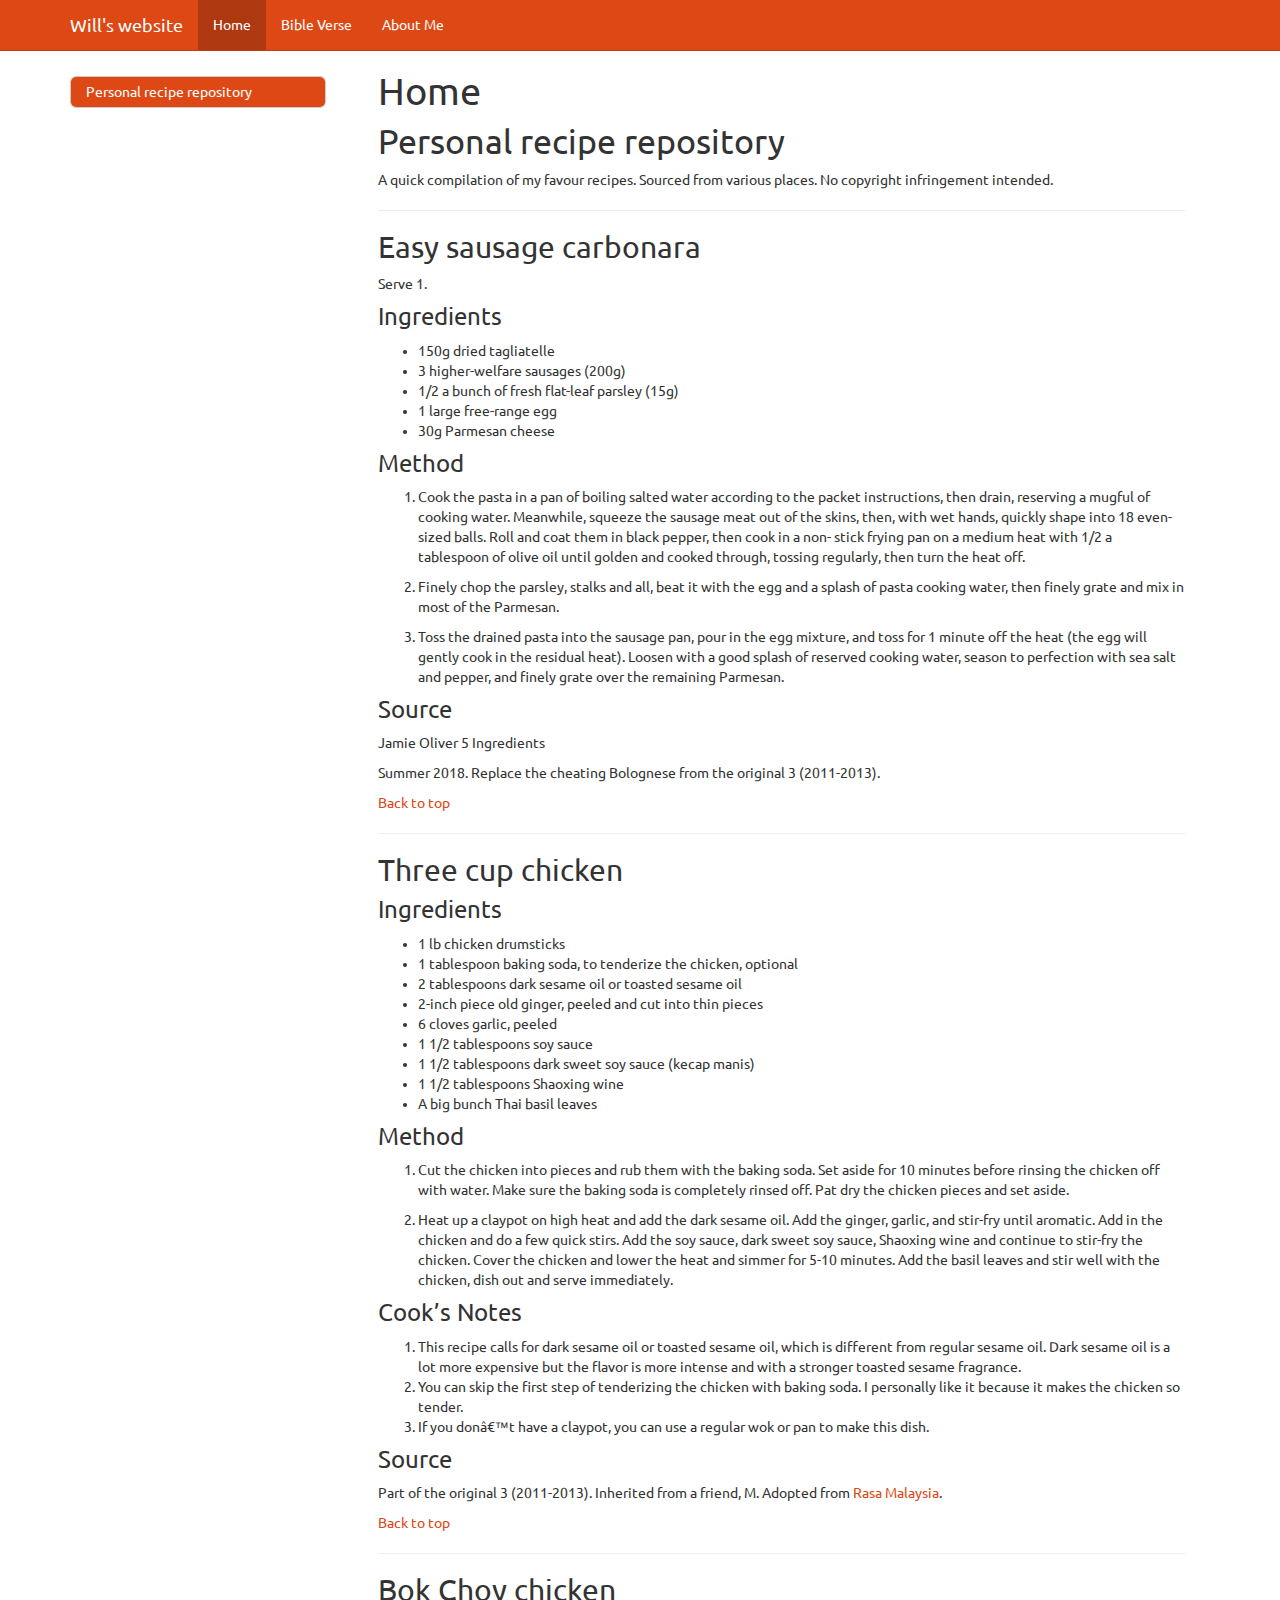
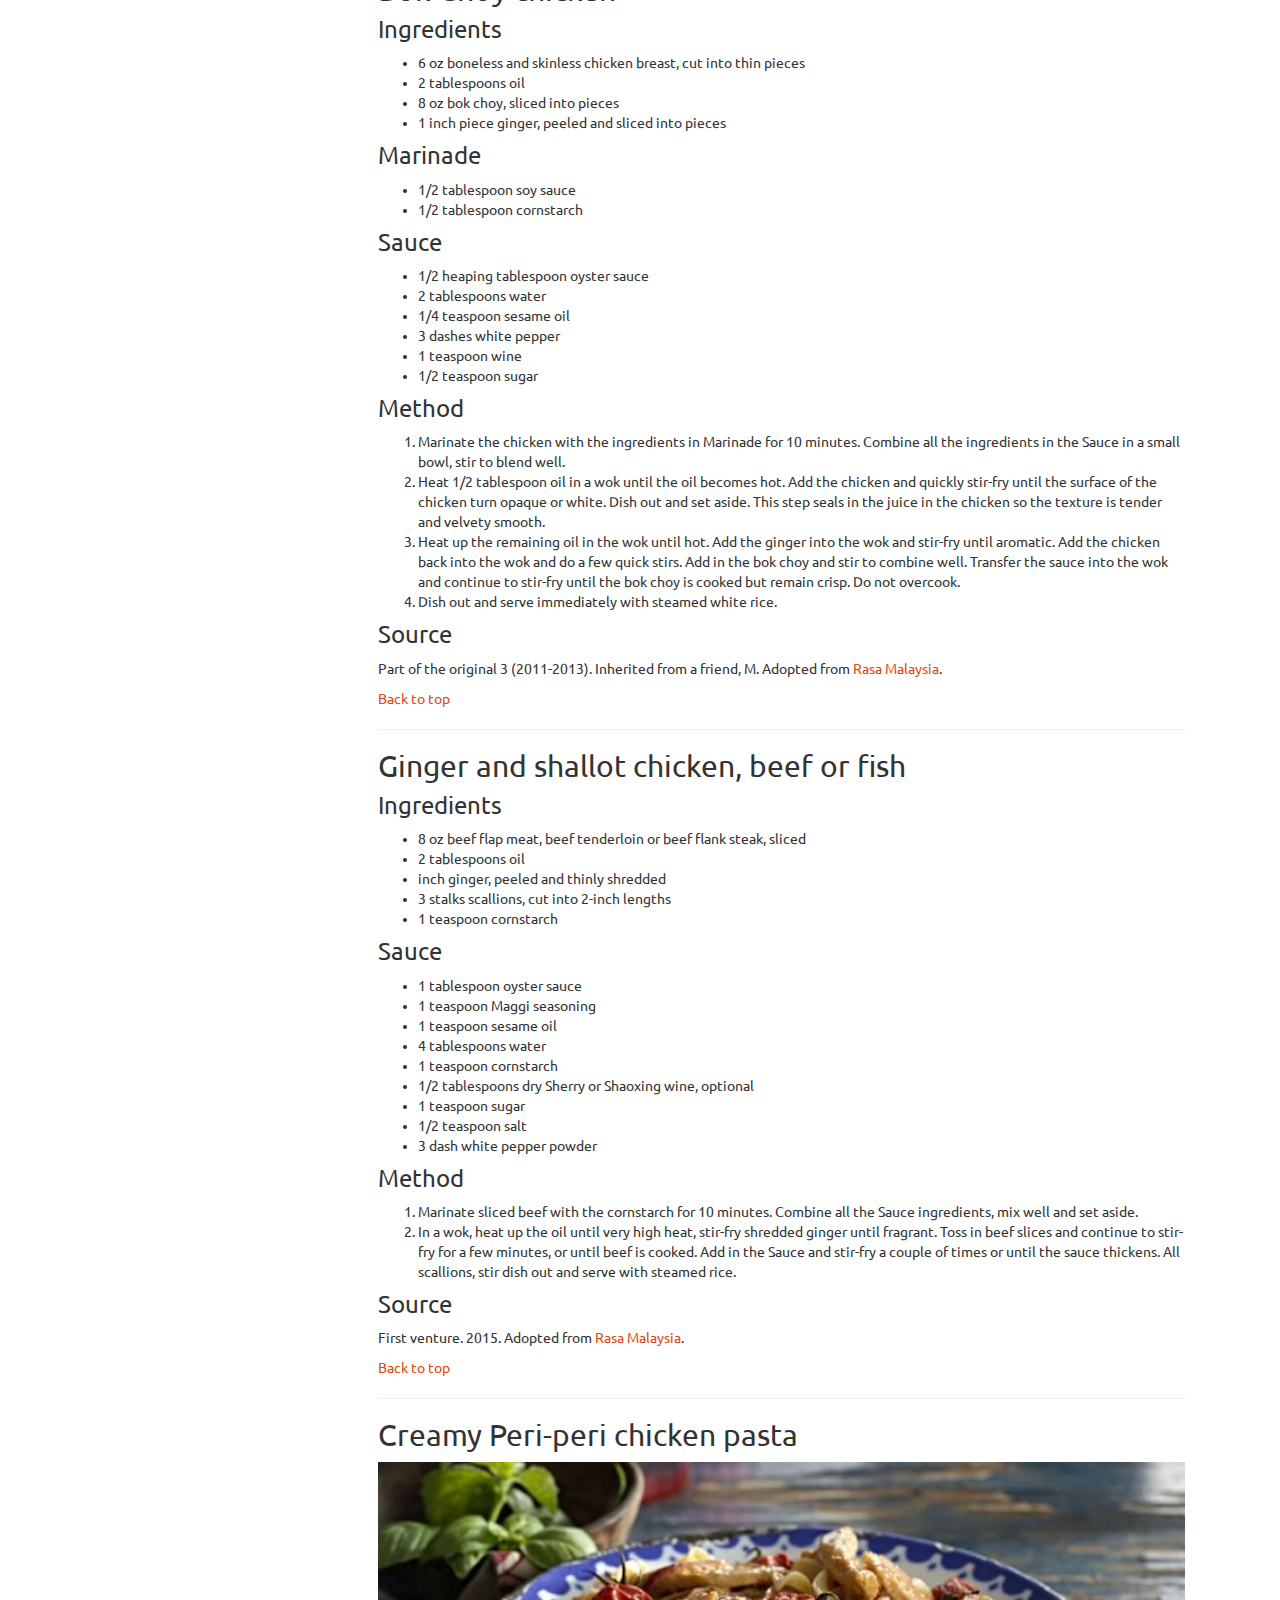
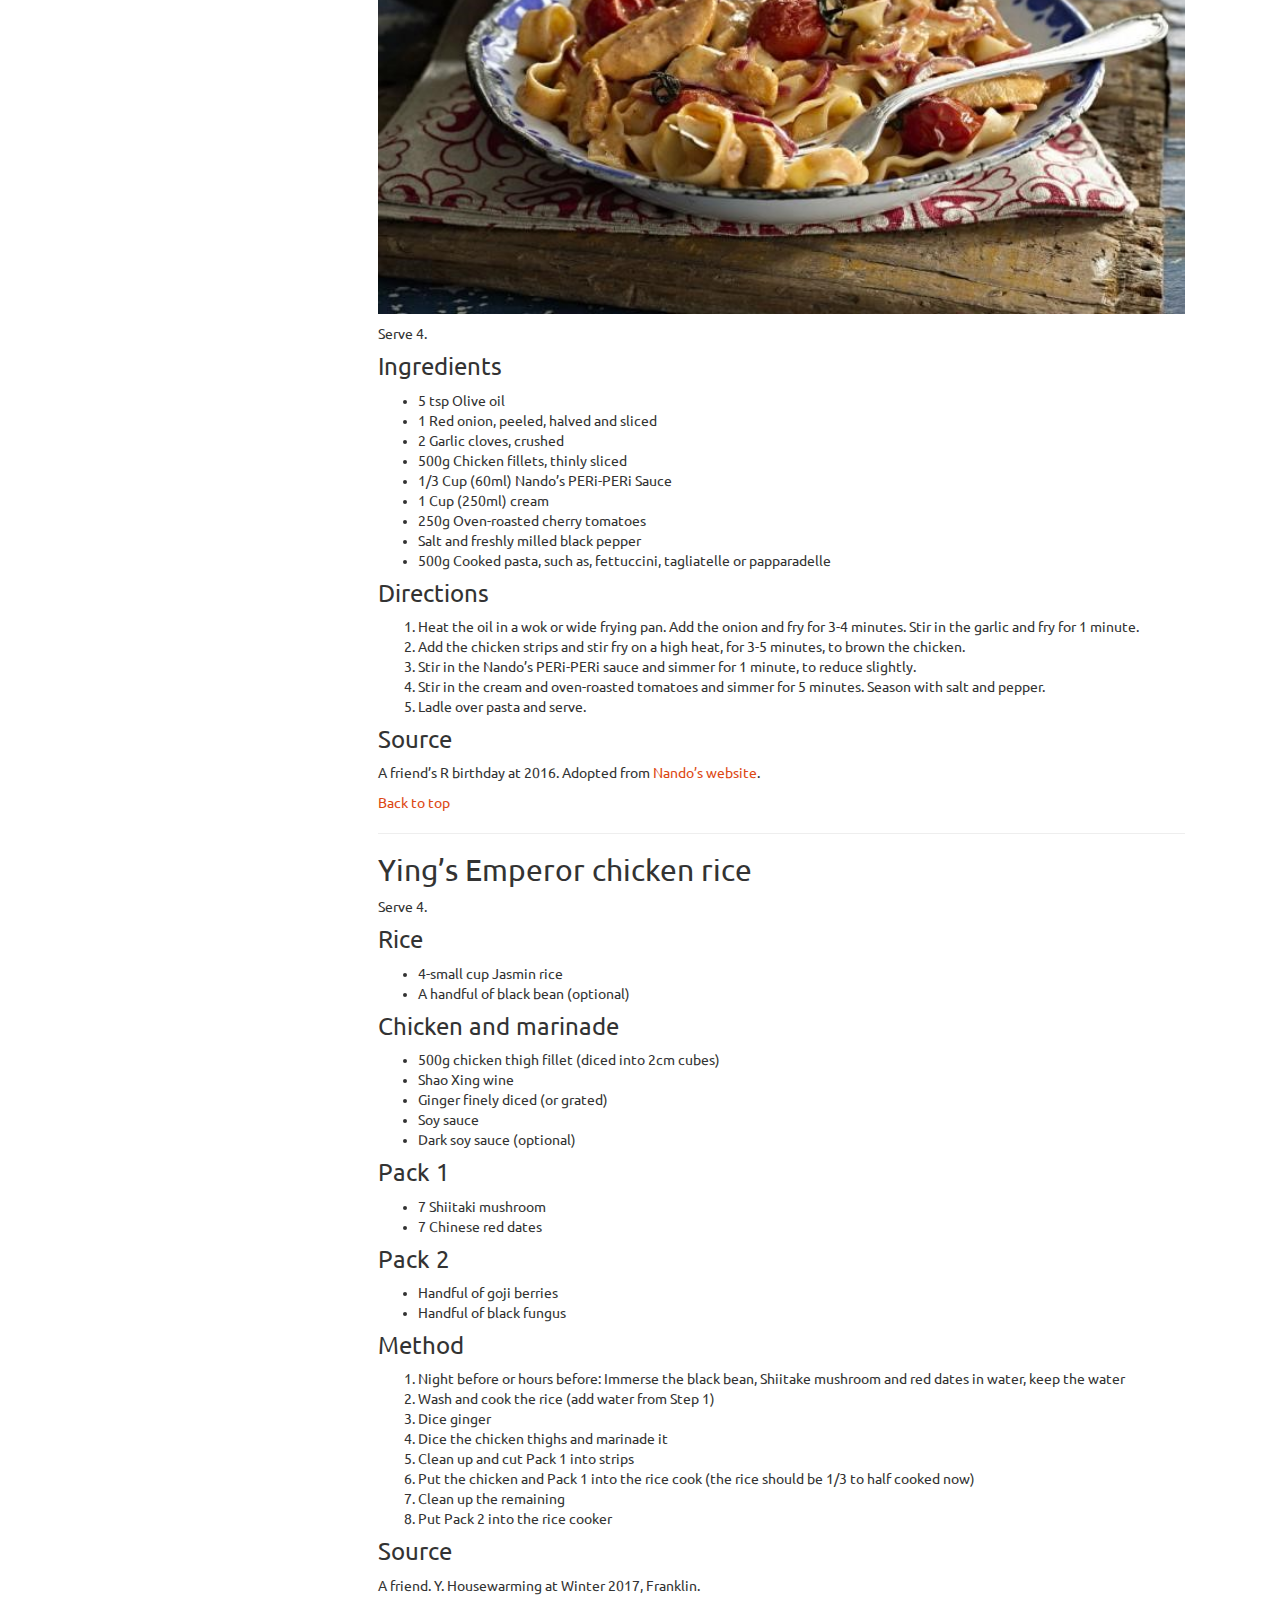
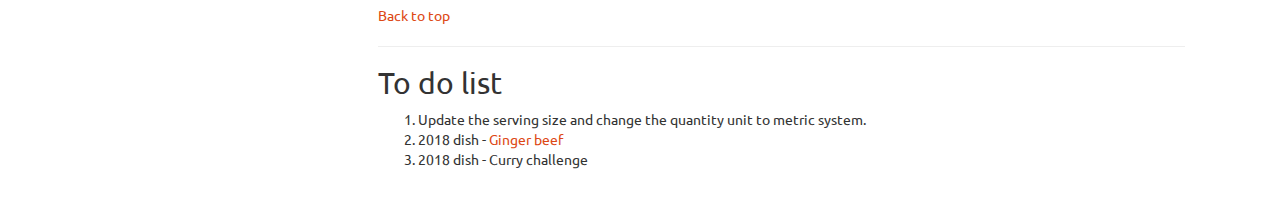
==== commit afe711b3: "Trim down." ====
--- a/index.html
+++ b/index.html
@@ -282,9 +282,6 @@
   <a href="bibleverse.html">Bible Verse</a>
 </li>
 <li>
-  <a href="javaplot.html">JS plot</a>
-</li>
-<li>
   <a href="about.html">About Me</a>
 </li>
       </ul>
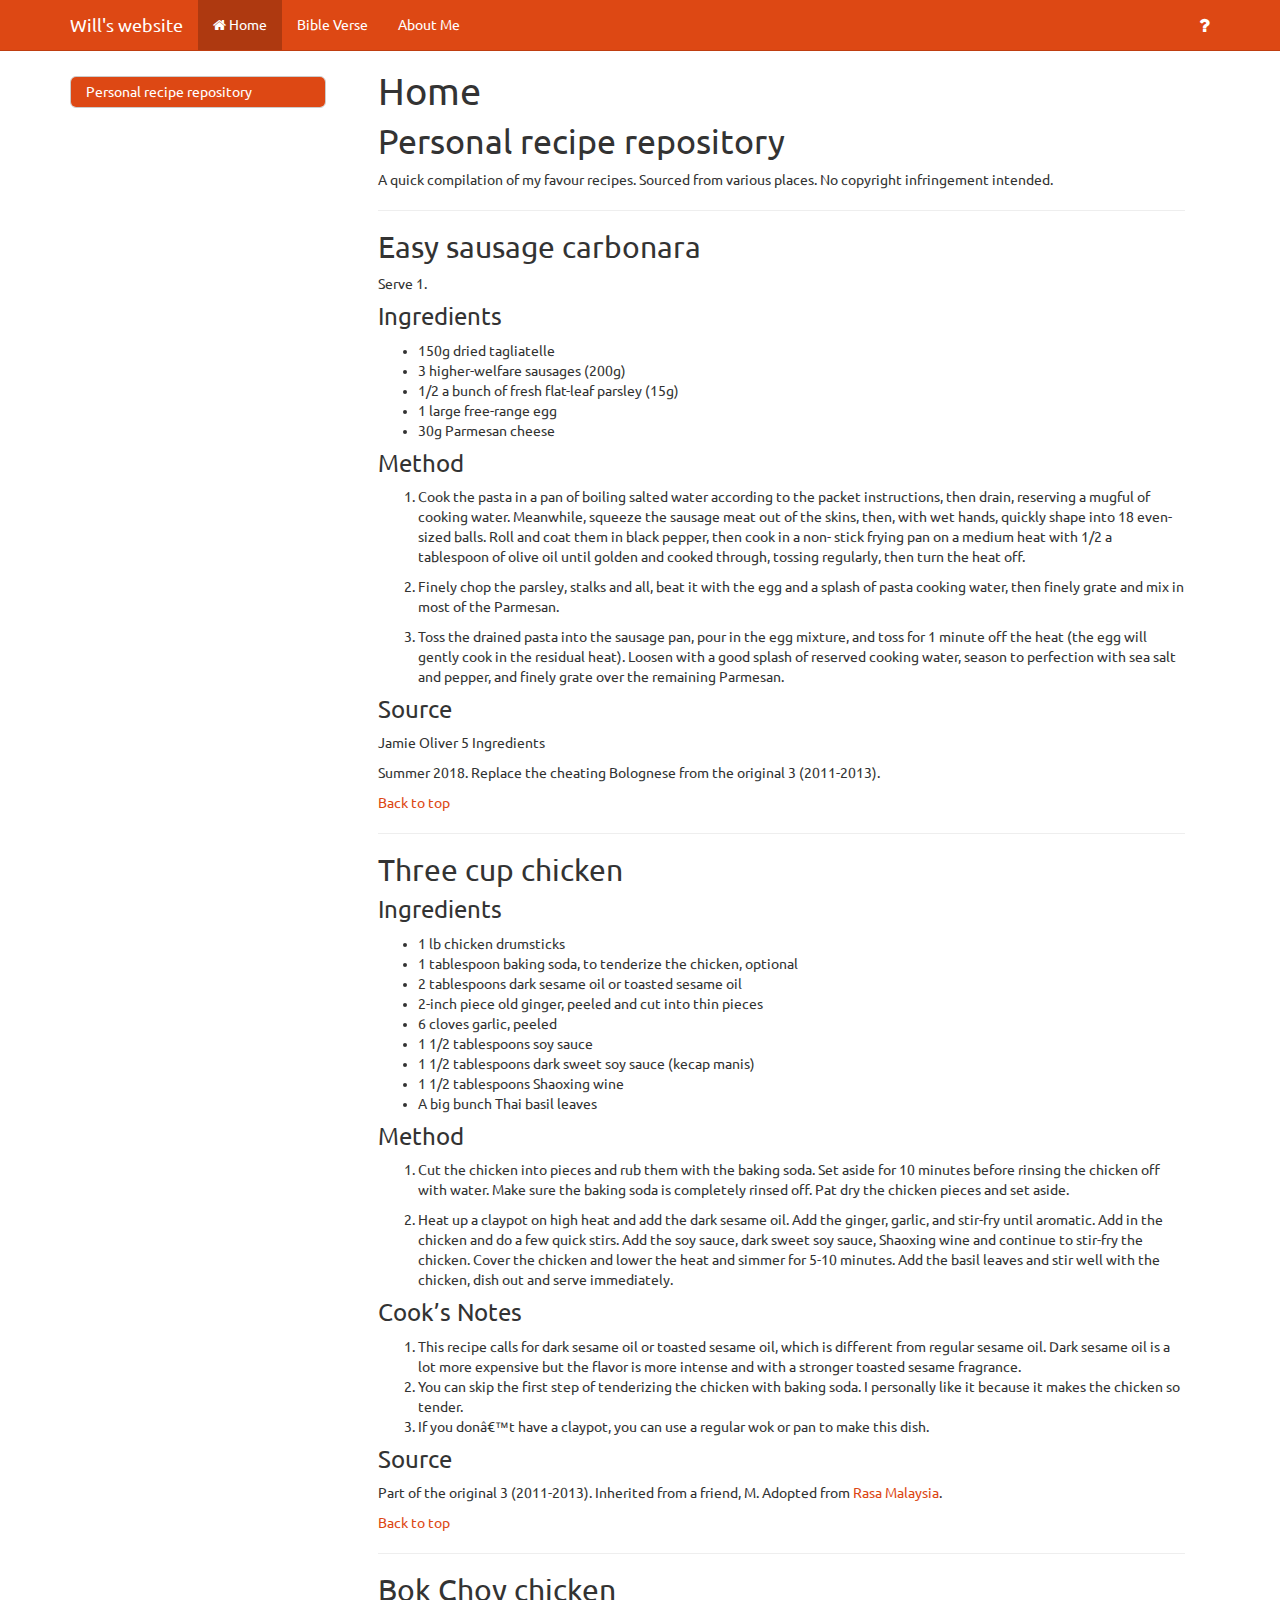
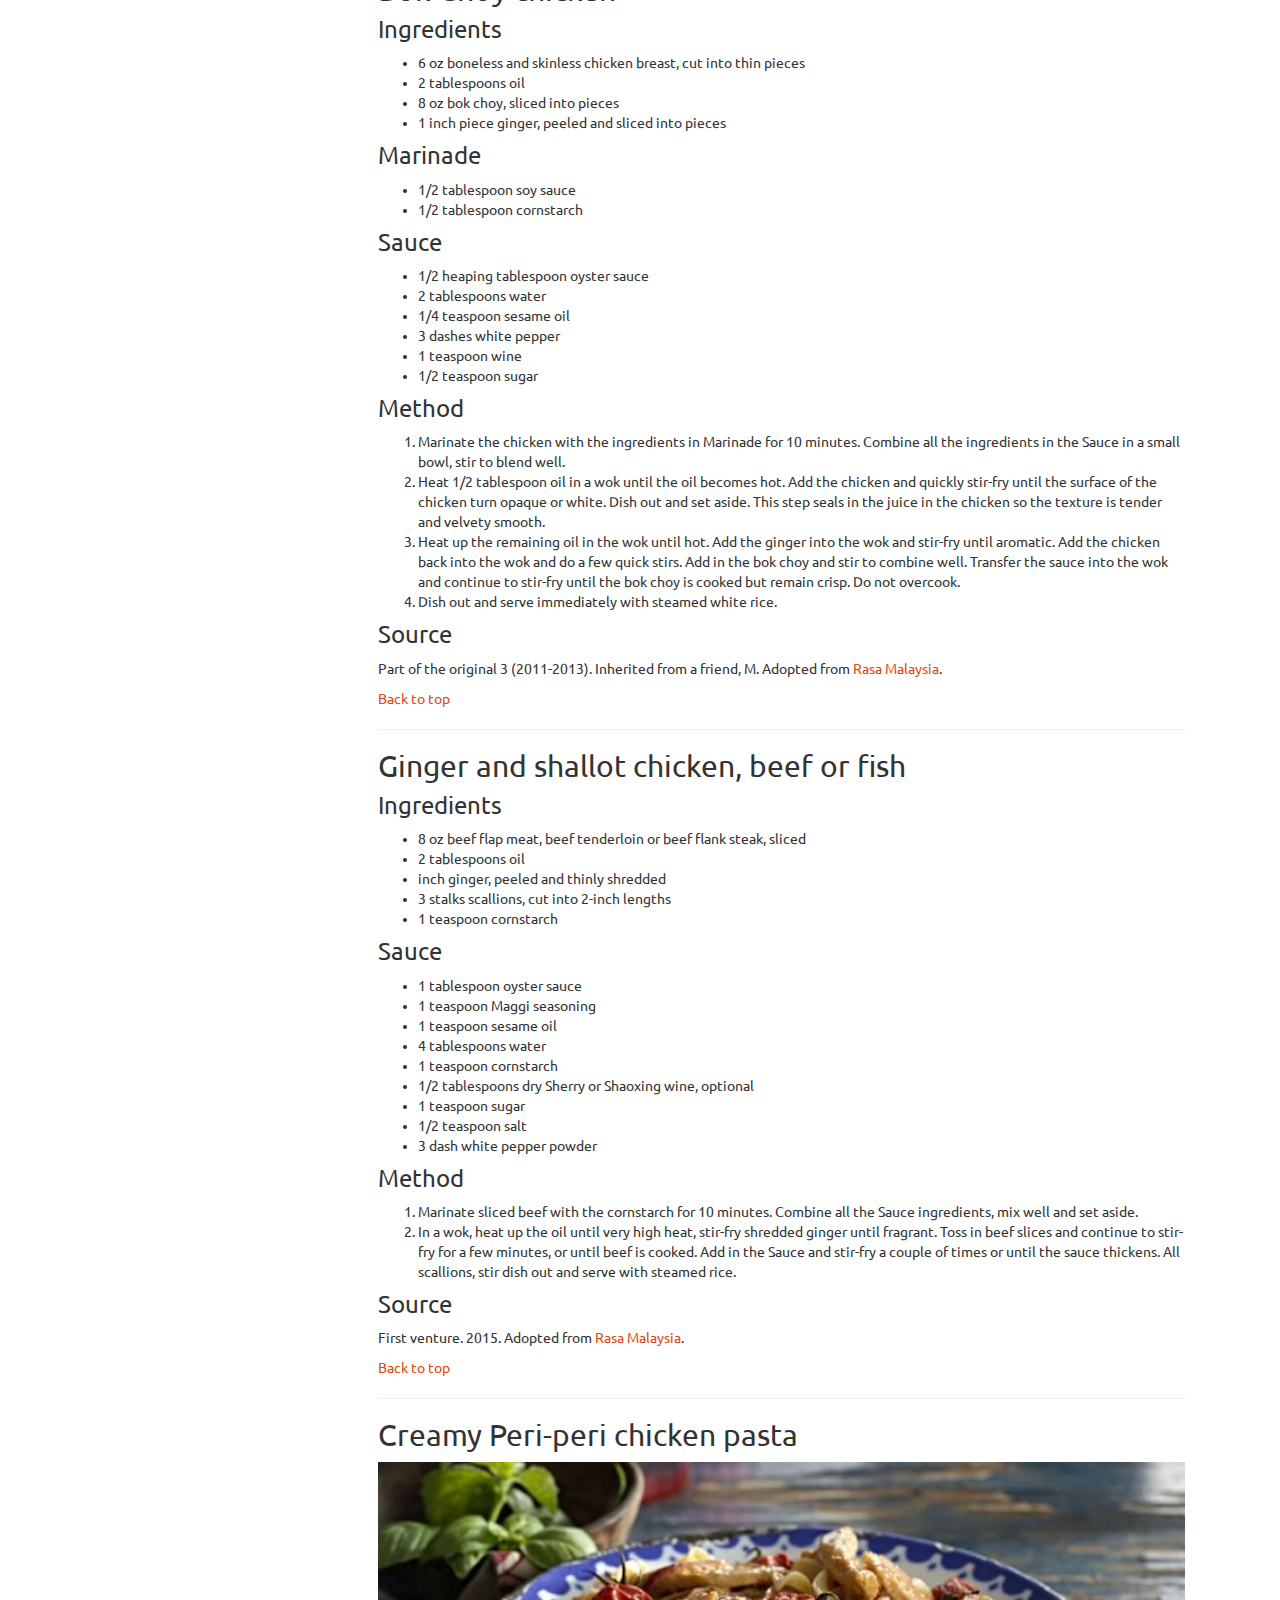
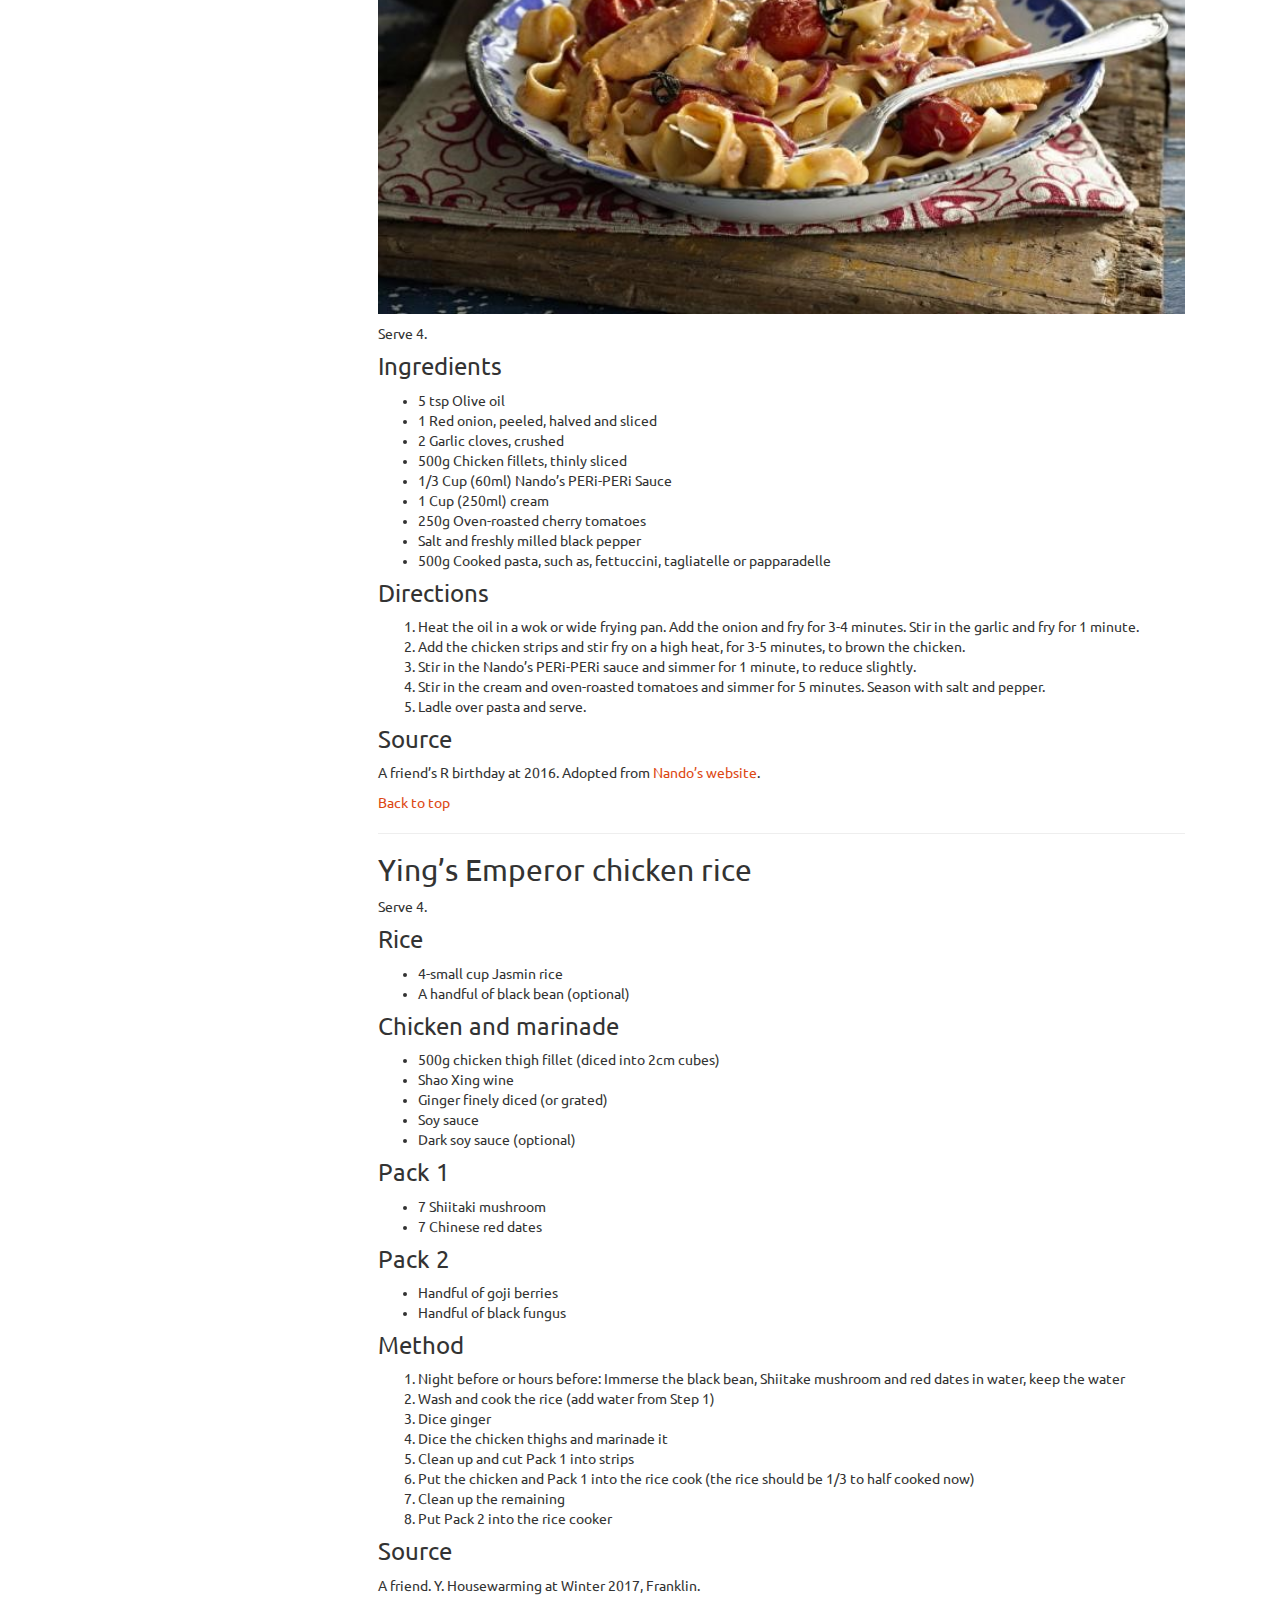
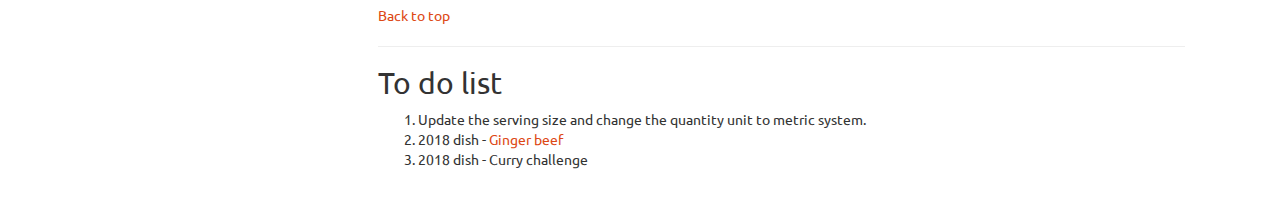
==== commit 690c71e0: "Tidy" ====
--- a/index.html
+++ b/index.html
@@ -25,6 +25,7 @@
 <script src="site_libs/navigation-1.1/tabsets.js"></script>
 <link href="site_libs/highlightjs-9.12.0/default.css" rel="stylesheet" />
 <script src="site_libs/highlightjs-9.12.0/highlight.js"></script>
+<link href="site_libs/font-awesome-4.5.0/css/font-awesome.min.css" rel="stylesheet" />
 
 <style type="text/css">code{white-space: pre;}</style>
 <style type="text/css">
@@ -276,7 +277,11 @@
     <div id="navbar" class="navbar-collapse collapse">
       <ul class="nav navbar-nav">
         <li>
-  <a href="index.html">Home</a>
+  <a href="index.html">
+    <span class="fa fa-home"></span>
+     
+    Home
+  </a>
 </li>
 <li>
   <a href="bibleverse.html">Bible Verse</a>
@@ -286,7 +291,12 @@
 </li>
       </ul>
       <ul class="nav navbar-nav navbar-right">
-        
+        <li>
+  <a href="https://example.com">
+    <span class="fa fa-question fa-lg"></span>
+     
+  </a>
+</li>
       </ul>
     </div><!--/.nav-collapse -->
   </div><!--/.container -->
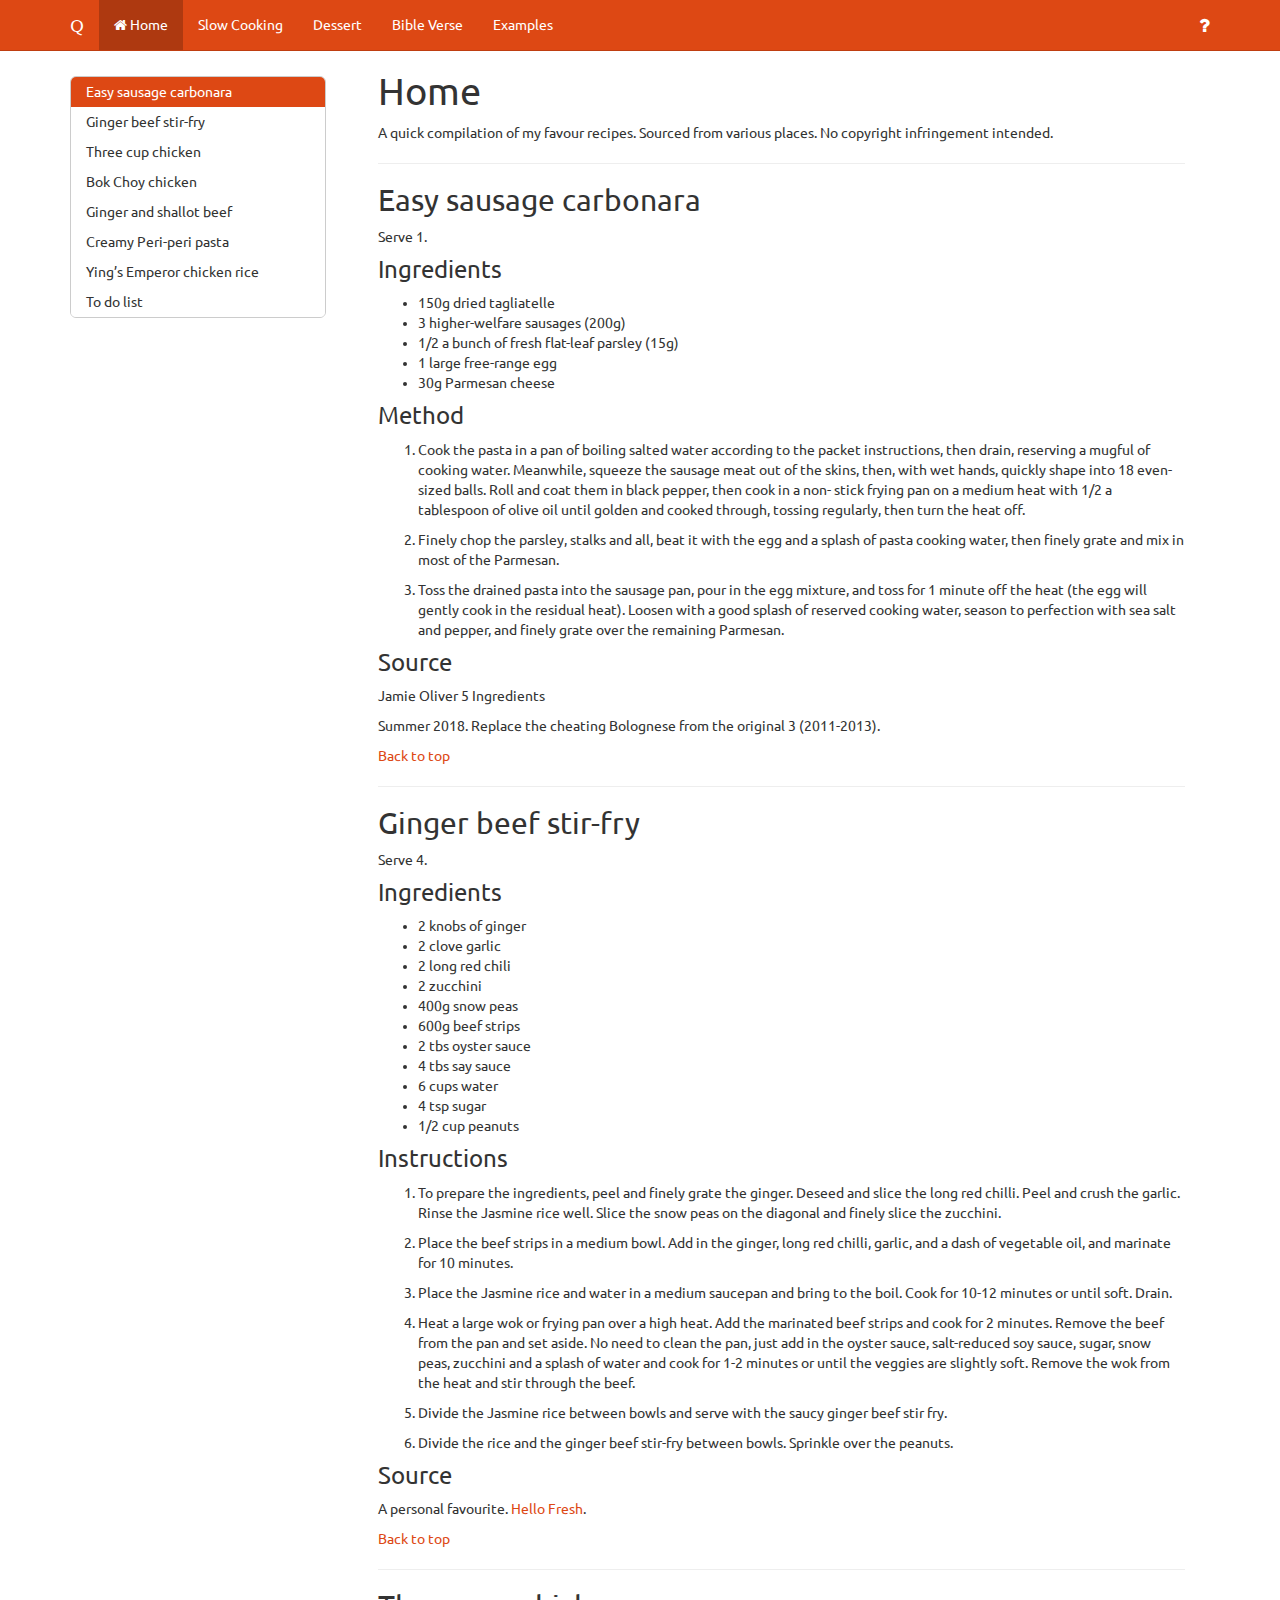
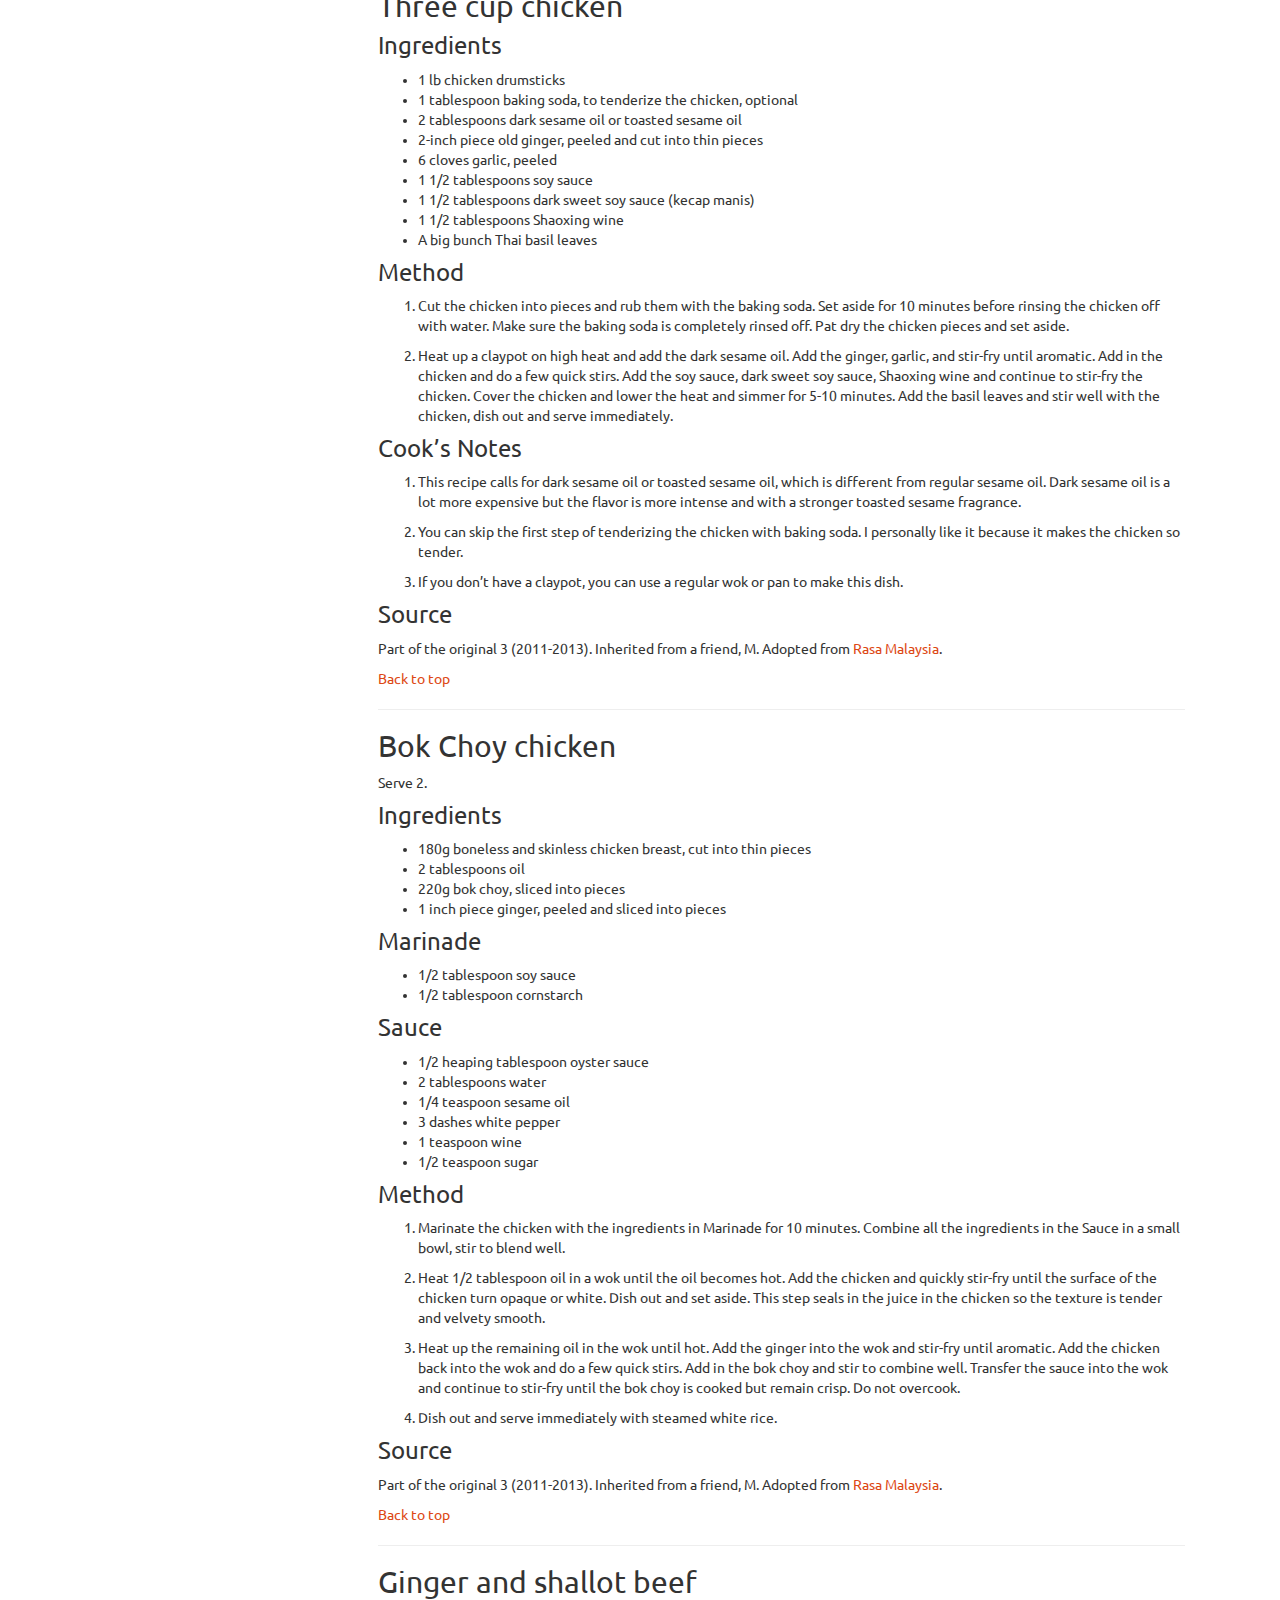
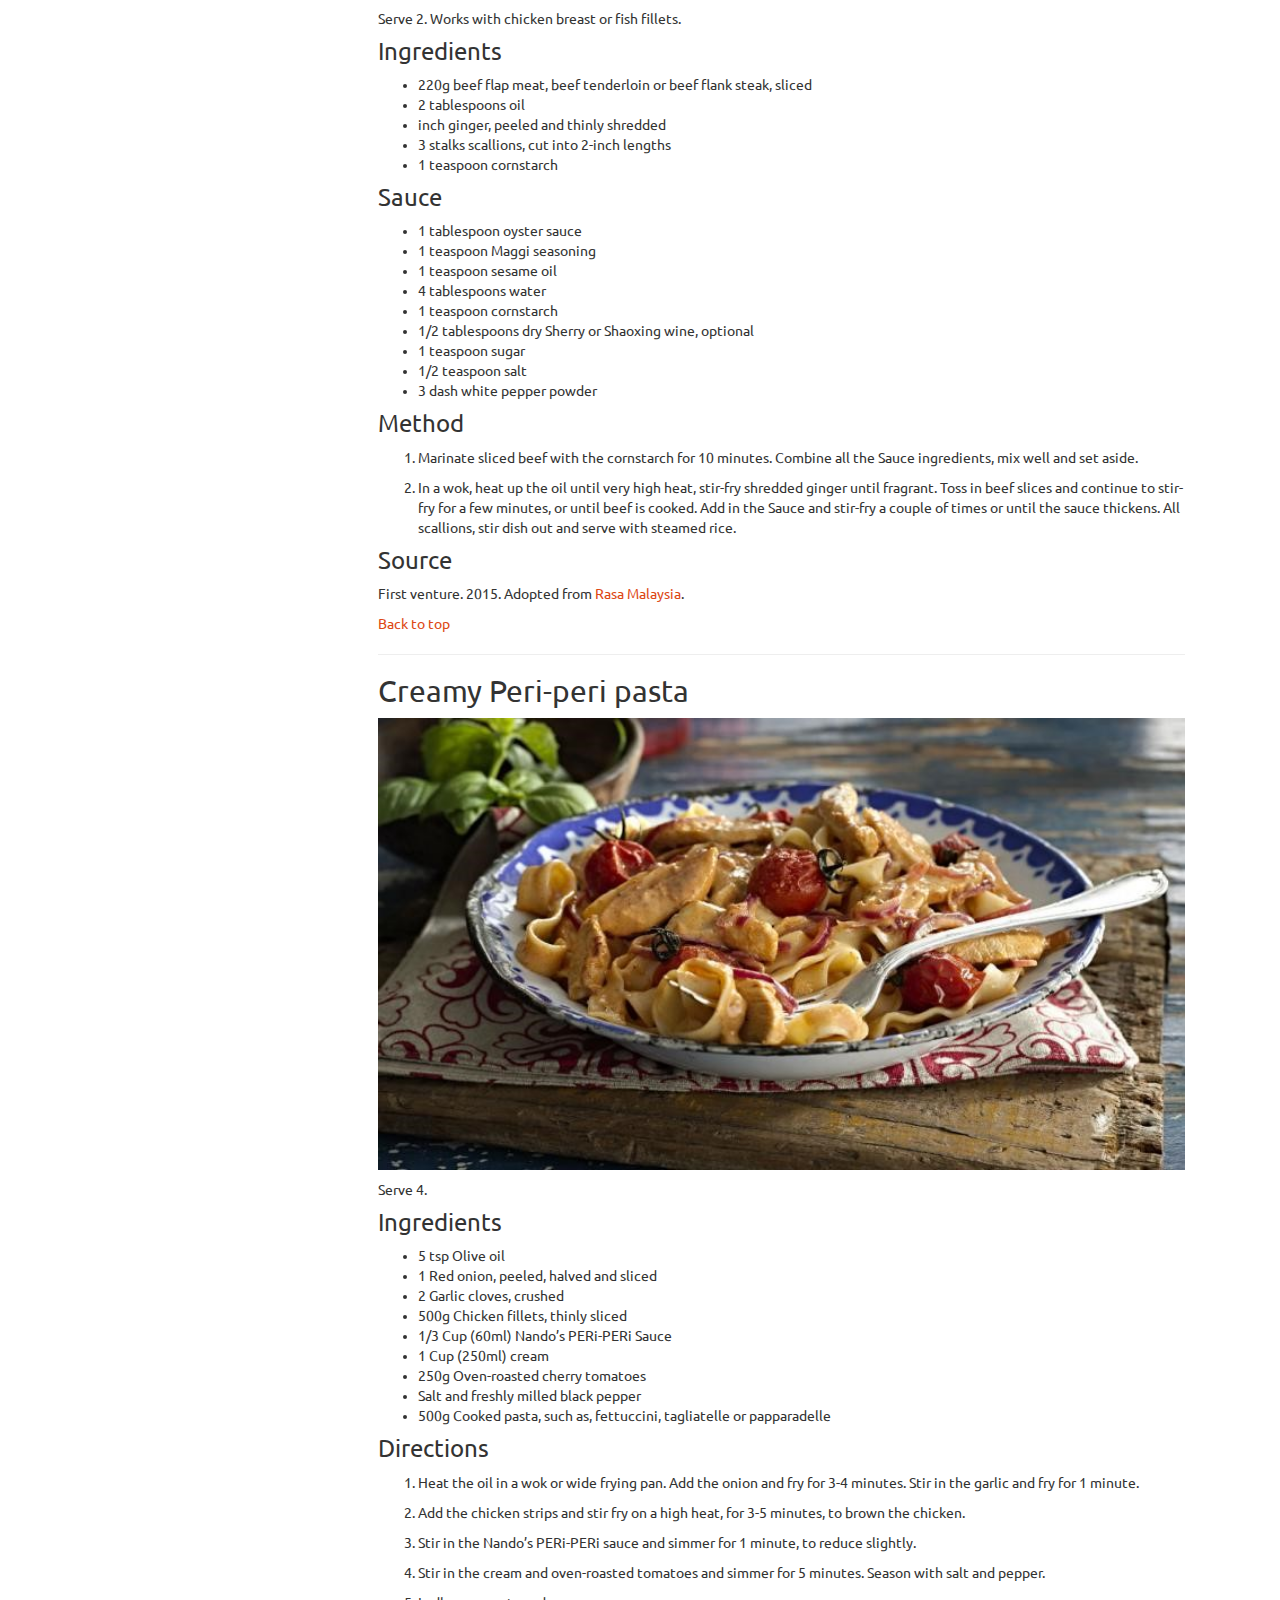
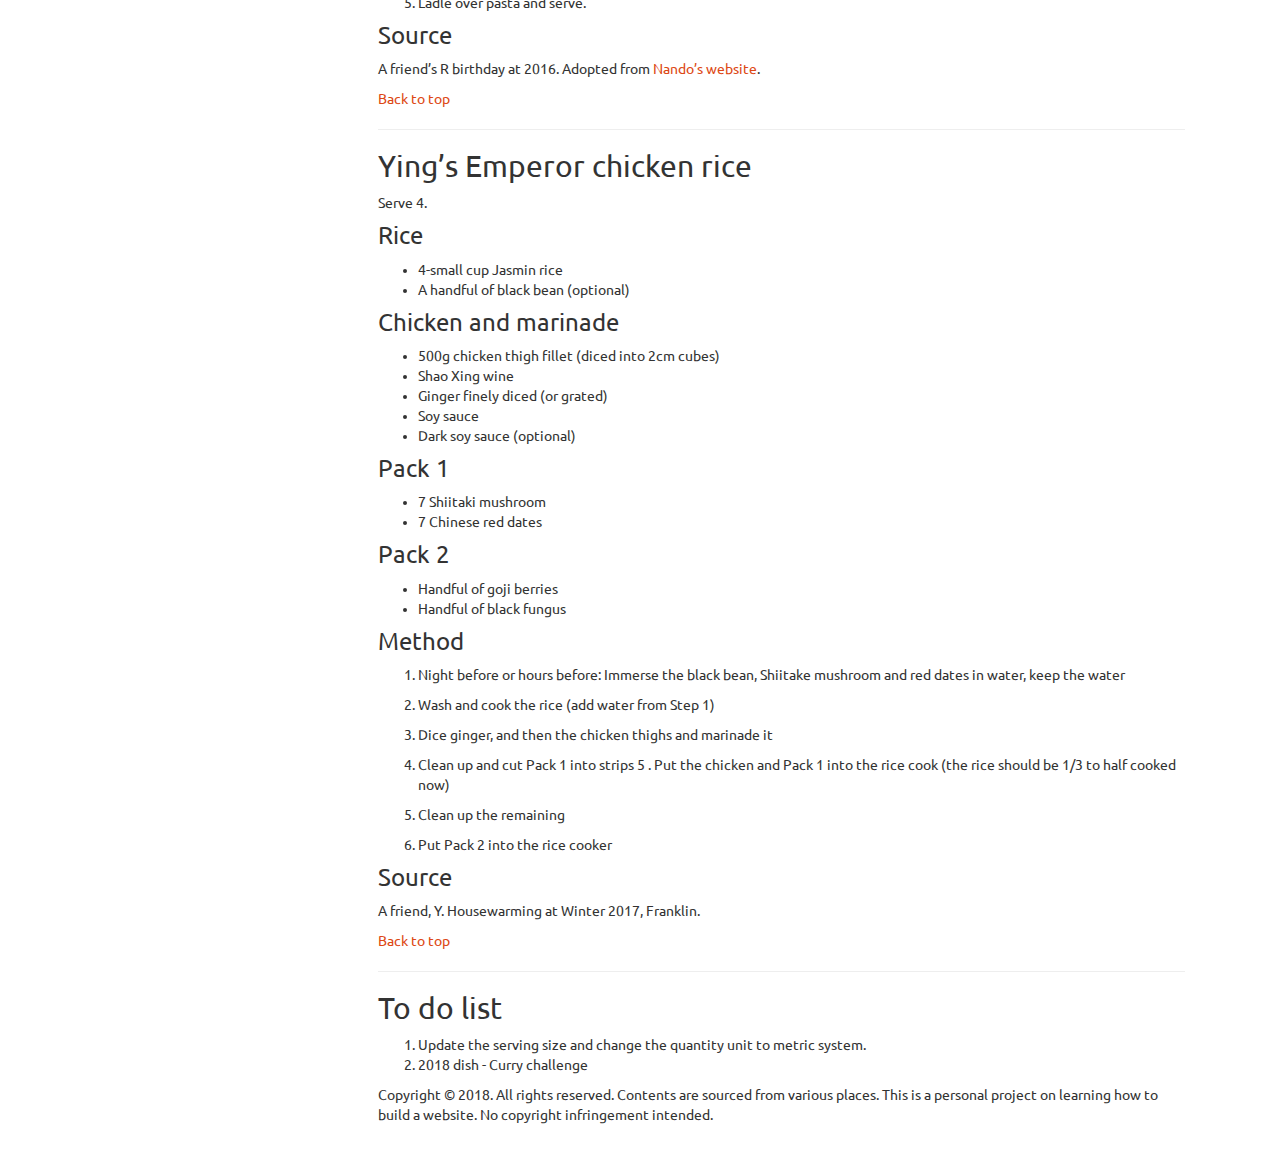
==== commit 2be335ab: "re-oriented content arrangement" ====
--- a/index.html
+++ b/index.html
@@ -272,7 +272,7 @@
         <span class="icon-bar"></span>
         <span class="icon-bar"></span>
       </button>
-      <a class="navbar-brand" href="index.html">Will's website</a>
+      <a class="navbar-brand" href="index.html">Q</a>
     </div>
     <div id="navbar" class="navbar-collapse collapse">
       <ul class="nav navbar-nav">
@@ -284,15 +284,21 @@
   </a>
 </li>
 <li>
+  <a href="slowcook.html">Slow Cooking</a>
+</li>
+<li>
+  <a href="dessert.html">Dessert</a>
+</li>
+<li>
   <a href="bibleverse.html">Bible Verse</a>
 </li>
 <li>
-  <a href="about.html">About Me</a>
+  <a href="misc.html">Examples</a>
 </li>
       </ul>
       <ul class="nav navbar-nav navbar-right">
         <li>
-  <a href="https://example.com">
+  <a href="about.html">
     <span class="fa fa-question fa-lg"></span>
      
   </a>
@@ -311,8 +317,6 @@
 </div>
 
 
-<div id="personal-recipe-repository" class="section level1">
-<h1>Personal recipe repository</h1>
 <p>A quick compilation of my favour recipes. Sourced from various places. No copyright infringement intended.</p>
 <hr />
 <div id="easy-sausage-carbonara" class="section level2">
@@ -344,12 +348,49 @@
 <hr />
 </div>
 </div>
+<div id="ginger-beef-stir-fry" class="section level2">
+<h2>Ginger beef stir-fry</h2>
+<p>Serve 4.</p>
+<div id="ingredients-1" class="section level3">
+<h3>Ingredients</h3>
+<ul>
+<li>2 knobs of ginger</li>
+<li>2 clove garlic</li>
+<li>2 long red chili</li>
+<li>2 zucchini</li>
+<li>400g snow peas</li>
+<li>600g beef strips</li>
+<li>2 tbs oyster sauce</li>
+<li>4 tbs say sauce</li>
+<li>6 cups water</li>
+<li>4 tsp sugar</li>
+<li>1/2 cup peanuts</li>
+</ul>
+</div>
+<div id="instructions" class="section level3">
+<h3>Instructions</h3>
+<ol style="list-style-type: decimal">
+<li><p>To prepare the ingredients, peel and finely grate the ginger. Deseed and slice the long red chilli. Peel and crush the garlic. Rinse the Jasmine rice well. Slice the snow peas on the diagonal and finely slice the zucchini.</p></li>
+<li><p>Place the beef strips in a medium bowl. Add in the ginger, long red chilli, garlic, and a dash of vegetable oil, and marinate for 10 minutes.</p></li>
+<li><p>Place the Jasmine rice and water in a medium saucepan and bring to the boil. Cook for 10-12 minutes or until soft. Drain.</p></li>
+<li><p>Heat a large wok or frying pan over a high heat. Add the marinated beef strips and cook for 2 minutes. Remove the beef from the pan and set aside. No need to clean the pan, just add in the oyster sauce, salt-reduced soy sauce, sugar, snow peas, zucchini and a splash of water and cook for 1-2 minutes or until the veggies are slightly soft. Remove the wok from the heat and stir through the beef.</p></li>
+<li><p>Divide the Jasmine rice between bowls and serve with the saucy ginger beef stir fry.</p></li>
+<li><p>Divide the rice and the ginger beef stir-fry between bowls. Sprinkle over the peanuts.</p></li>
+</ol>
+</div>
+<div id="source-1" class="section level3">
+<h3>Source</h3>
+<p>A personal favourite. <a href="https://www.hellofresh.com.au/recipes/ginger-beef-stir-fry-5786ed37b2baafc45b8b4568">Hello Fresh</a>.</p>
+<p><a href="#top">Back to top</a></p>
+<hr />
+</div>
+</div>
 <div id="three-cup-chicken" class="section level2">
 <h2>Three cup chicken</h2>
 <!-- ```{r, out.width="100%", fig.align='center'} -->
 <!-- include_graphics("images//threecupchicken.jpg") -->
 <!-- ``` -->
-<div id="ingredients-1" class="section level3">
+<div id="ingredients-2" class="section level3">
 <h3>Ingredients</h3>
 <ul>
 <li>1 lb chicken drumsticks</li>
@@ -373,12 +414,12 @@
 <div id="cooks-notes" class="section level3">
 <h3>Cook’s Notes</h3>
 <ol style="list-style-type: decimal">
-<li>This recipe calls for dark sesame oil or toasted sesame oil, which is different from regular sesame oil. Dark sesame oil is a lot more expensive but the flavor is more intense and with a stronger toasted sesame fragrance.</li>
-<li>You can skip the first step of tenderizing the chicken with baking soda. I personally like it because it makes the chicken so tender.</li>
-<li>If you donâ€™t have a claypot, you can use a regular wok or pan to make this dish.</li>
-</ol>
-</div>
-<div id="source-1" class="section level3">
+<li><p>This recipe calls for dark sesame oil or toasted sesame oil, which is different from regular sesame oil. Dark sesame oil is a lot more expensive but the flavor is more intense and with a stronger toasted sesame fragrance.</p></li>
+<li><p>You can skip the first step of tenderizing the chicken with baking soda. I personally like it because it makes the chicken so tender.</p></li>
+<li><p>If you don’t have a claypot, you can use a regular wok or pan to make this dish.</p></li>
+</ol>
+</div>
+<div id="source-2" class="section level3">
 <h3>Source</h3>
 <p>Part of the original 3 (2011-2013). Inherited from a friend, M. Adopted from <a href="http://rasamalaysia.com/three-cups-chicken-recipe/2/">Rasa Malaysia</a>.</p>
 <p><a href="#top">Back to top</a></p>
@@ -387,12 +428,13 @@
 </div>
 <div id="bok-choy-chicken" class="section level2">
 <h2>Bok Choy chicken</h2>
-<div id="ingredients-2" class="section level3">
+<p>Serve 2.</p>
+<div id="ingredients-3" class="section level3">
 <h3>Ingredients</h3>
 <ul>
-<li>6 oz boneless and skinless chicken breast, cut into thin pieces</li>
+<li>180g boneless and skinless chicken breast, cut into thin pieces</li>
 <li>2 tablespoons oil</li>
-<li>8 oz bok choy, sliced into pieces</li>
+<li>220g bok choy, sliced into pieces</li>
 <li>1 inch piece ginger, peeled and sliced into pieces</li>
 </ul>
 </div>
@@ -417,25 +459,26 @@
 <div id="method-2" class="section level3">
 <h3>Method</h3>
 <ol style="list-style-type: decimal">
-<li>Marinate the chicken with the ingredients in Marinade for 10 minutes. Combine all the ingredients in the Sauce in a small bowl, stir to blend well.</li>
-<li>Heat 1/2 tablespoon oil in a wok until the oil becomes hot. Add the chicken and quickly stir-fry until the surface of the chicken turn opaque or white. Dish out and set aside. This step seals in the juice in the chicken so the texture is tender and velvety smooth.</li>
-<li>Heat up the remaining oil in the wok until hot. Add the ginger into the wok and stir-fry until aromatic. Add the chicken back into the wok and do a few quick stirs. Add in the bok choy and stir to combine well. Transfer the sauce into the wok and continue to stir-fry until the bok choy is cooked but remain crisp. Do not overcook.</li>
-<li>Dish out and serve immediately with steamed white rice.</li>
-</ol>
-</div>
-<div id="source-2" class="section level3">
+<li><p>Marinate the chicken with the ingredients in Marinade for 10 minutes. Combine all the ingredients in the Sauce in a small bowl, stir to blend well.</p></li>
+<li><p>Heat 1/2 tablespoon oil in a wok until the oil becomes hot. Add the chicken and quickly stir-fry until the surface of the chicken turn opaque or white. Dish out and set aside. This step seals in the juice in the chicken so the texture is tender and velvety smooth.</p></li>
+<li><p>Heat up the remaining oil in the wok until hot. Add the ginger into the wok and stir-fry until aromatic. Add the chicken back into the wok and do a few quick stirs. Add in the bok choy and stir to combine well. Transfer the sauce into the wok and continue to stir-fry until the bok choy is cooked but remain crisp. Do not overcook.</p></li>
+<li><p>Dish out and serve immediately with steamed white rice.</p></li>
+</ol>
+</div>
+<div id="source-3" class="section level3">
 <h3>Source</h3>
 <p>Part of the original 3 (2011-2013). Inherited from a friend, M. Adopted from <a href="http://rasamalaysia.com/bok-choy-chicken/2/">Rasa Malaysia</a>.</p>
 <p><a href="#top">Back to top</a></p>
 <hr />
 </div>
 </div>
-<div id="ginger-and-shallot-chicken-beef-or-fish" class="section level2">
-<h2>Ginger and shallot chicken, beef or fish</h2>
-<div id="ingredients-3" class="section level3">
+<div id="ginger-and-shallot-beef" class="section level2">
+<h2>Ginger and shallot beef</h2>
+<p>Serve 2. Works with chicken breast or fish fillets.</p>
+<div id="ingredients-4" class="section level3">
 <h3>Ingredients</h3>
 <ul>
-<li>8 oz beef flap meat, beef tenderloin or beef flank steak, sliced</li>
+<li>220g beef flap meat, beef tenderloin or beef flank steak, sliced</li>
 <li>2 tablespoons oil</li>
 <li>inch ginger, peeled and thinly shredded</li>
 <li>3 stalks scallions, cut into 2-inch lengths</li>
@@ -459,22 +502,22 @@
 <div id="method-3" class="section level3">
 <h3>Method</h3>
 <ol style="list-style-type: decimal">
-<li>Marinate sliced beef with the cornstarch for 10 minutes. Combine all the Sauce ingredients, mix well and set aside.</li>
-<li>In a wok, heat up the oil until very high heat, stir-fry shredded ginger until fragrant. Toss in beef slices and continue to stir-fry for a few minutes, or until beef is cooked. Add in the Sauce and stir-fry a couple of times or until the sauce thickens. All scallions, stir dish out and serve with steamed rice.</li>
-</ol>
-</div>
-<div id="source-3" class="section level3">
+<li><p>Marinate sliced beef with the cornstarch for 10 minutes. Combine all the Sauce ingredients, mix well and set aside.</p></li>
+<li><p>In a wok, heat up the oil until very high heat, stir-fry shredded ginger until fragrant. Toss in beef slices and continue to stir-fry for a few minutes, or until beef is cooked. Add in the Sauce and stir-fry a couple of times or until the sauce thickens. All scallions, stir dish out and serve with steamed rice.</p></li>
+</ol>
+</div>
+<div id="source-4" class="section level3">
 <h3>Source</h3>
 <p>First venture. 2015. Adopted from <a href="http://rasamalaysia.com/ginger-and-scallion-fish-recipe/2/">Rasa Malaysia</a>.</p>
 <p><a href="#top">Back to top</a></p>
 <hr />
 </div>
 </div>
-<div id="creamy-peri-peri-chicken-pasta" class="section level2">
-<h2>Creamy Peri-peri chicken pasta</h2>
+<div id="creamy-peri-peri-pasta" class="section level2">
+<h2>Creamy Peri-peri pasta</h2>
 <p><img src="images/test.jpg" width="100%" style="display: block; margin: auto;" /></p>
 <p>Serve 4.</p>
-<div id="ingredients-4" class="section level3">
+<div id="ingredients-5" class="section level3">
 <h3>Ingredients</h3>
 <ul>
 <li>5 tsp Olive oil</li>
@@ -491,14 +534,14 @@
 <div id="directions" class="section level3">
 <h3>Directions</h3>
 <ol style="list-style-type: decimal">
-<li>Heat the oil in a wok or wide frying pan. Add the onion and fry for 3-4 minutes. Stir in the garlic and fry for 1 minute.</li>
-<li>Add the chicken strips and stir fry on a high heat, for 3-5 minutes, to brown the chicken.</li>
-<li>Stir in the Nando’s PERi-PERi sauce and simmer for 1 minute, to reduce slightly.</li>
-<li>Stir in the cream and oven-roasted tomatoes and simmer for 5 minutes. Season with salt and pepper.</li>
-<li>Ladle over pasta and serve.</li>
-</ol>
-</div>
-<div id="source-4" class="section level3">
+<li><p>Heat the oil in a wok or wide frying pan. Add the onion and fry for 3-4 minutes. Stir in the garlic and fry for 1 minute.</p></li>
+<li><p>Add the chicken strips and stir fry on a high heat, for 3-5 minutes, to brown the chicken.</p></li>
+<li><p>Stir in the Nando’s PERi-PERi sauce and simmer for 1 minute, to reduce slightly.</p></li>
+<li><p>Stir in the cream and oven-roasted tomatoes and simmer for 5 minutes. Season with salt and pepper.</p></li>
+<li><p>Ladle over pasta and serve.</p></li>
+</ol>
+</div>
+<div id="source-5" class="section level3">
 <h3>Source</h3>
 <p>A friend’s R birthday at 2016. Adopted from <a href="http://www.nandos.com.au/recipes/recipe/detail?id=1128">Nando’s website</a>.</p>
 <p><a href="#top">Back to top</a></p>
@@ -542,19 +585,17 @@
 <div id="method-4" class="section level3">
 <h3>Method</h3>
 <ol style="list-style-type: decimal">
-<li>Night before or hours before: Immerse the black bean, Shiitake mushroom and red dates in water, keep the water</li>
-<li>Wash and cook the rice (add water from Step 1)</li>
-<li>Dice ginger</li>
-<li>Dice the chicken thighs and marinade it</li>
-<li>Clean up and cut Pack 1 into strips</li>
-<li>Put the chicken and Pack 1 into the rice cook (the rice should be 1/3 to half cooked now)</li>
-<li>Clean up the remaining</li>
-<li>Put Pack 2 into the rice cooker</li>
-</ol>
-</div>
-<div id="source-5" class="section level3">
+<li><p>Night before or hours before: Immerse the black bean, Shiitake mushroom and red dates in water, keep the water</p></li>
+<li><p>Wash and cook the rice (add water from Step 1)</p></li>
+<li><p>Dice ginger, and then the chicken thighs and marinade it</p></li>
+<li><p>Clean up and cut Pack 1 into strips 5 . Put the chicken and Pack 1 into the rice cook (the rice should be 1/3 to half cooked now)</p></li>
+<li><p>Clean up the remaining</p></li>
+<li><p>Put Pack 2 into the rice cooker</p></li>
+</ol>
+</div>
+<div id="source-6" class="section level3">
 <h3>Source</h3>
-<p>A friend. Y. Housewarming at Winter 2017, Franklin.</p>
+<p>A friend, Y. Housewarming at Winter 2017, Franklin.</p>
 <p><a href="#top">Back to top</a></p>
 <hr />
 </div>
@@ -563,12 +604,11 @@
 <h2>To do list</h2>
 <ol style="list-style-type: decimal">
 <li>Update the serving size and change the quantity unit to metric system.</li>
-<li>2018 dish - <a href="https://www.hellofresh.com.au/recipes/ginger-beef-stir-fry-5786ed37b2baafc45b8b4568">Ginger beef</a></li>
 <li>2018 dish - Curry challenge</li>
 </ol>
 </div>
-</div>
-
+
+<p>Copyright &copy; 2018. All rights reserved. Contents are sourced from various places. This is a personal project on learning how to build a website. No copyright infringement intended.</p>
 
 
 </div>
